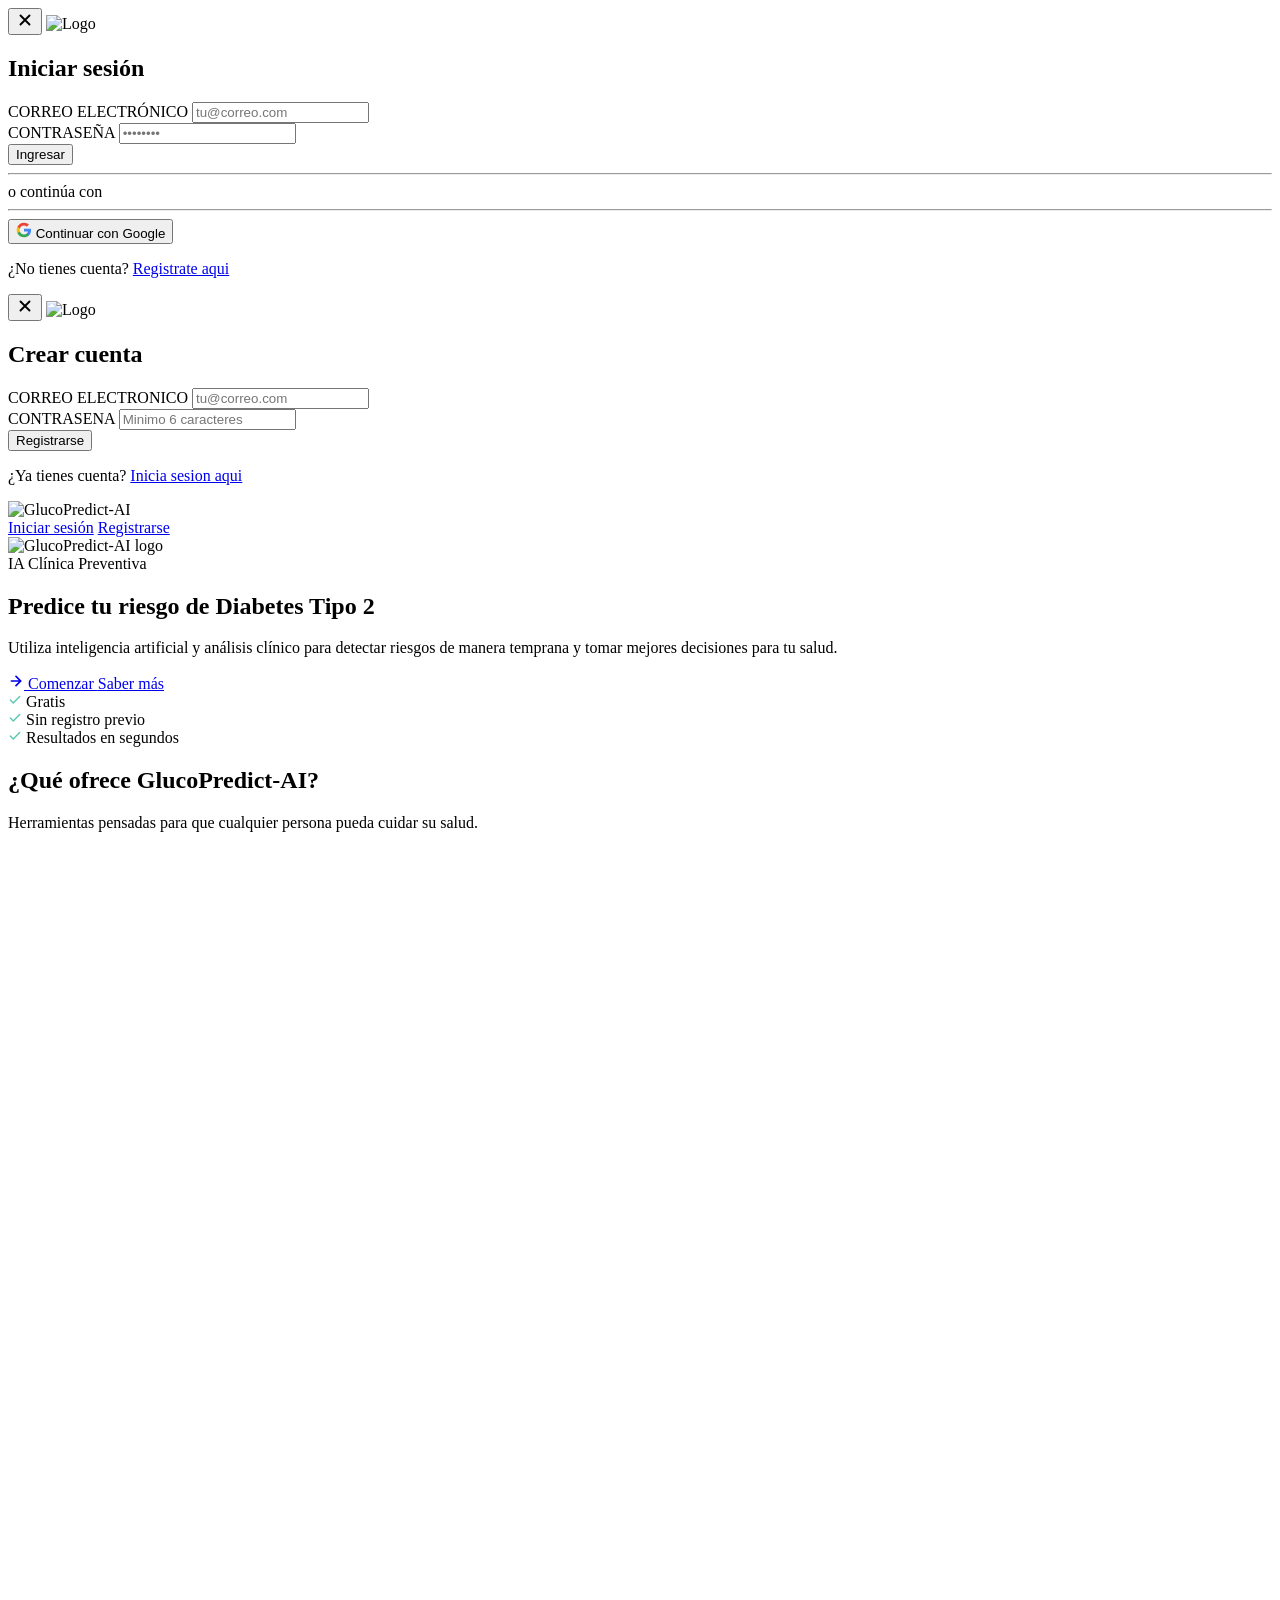
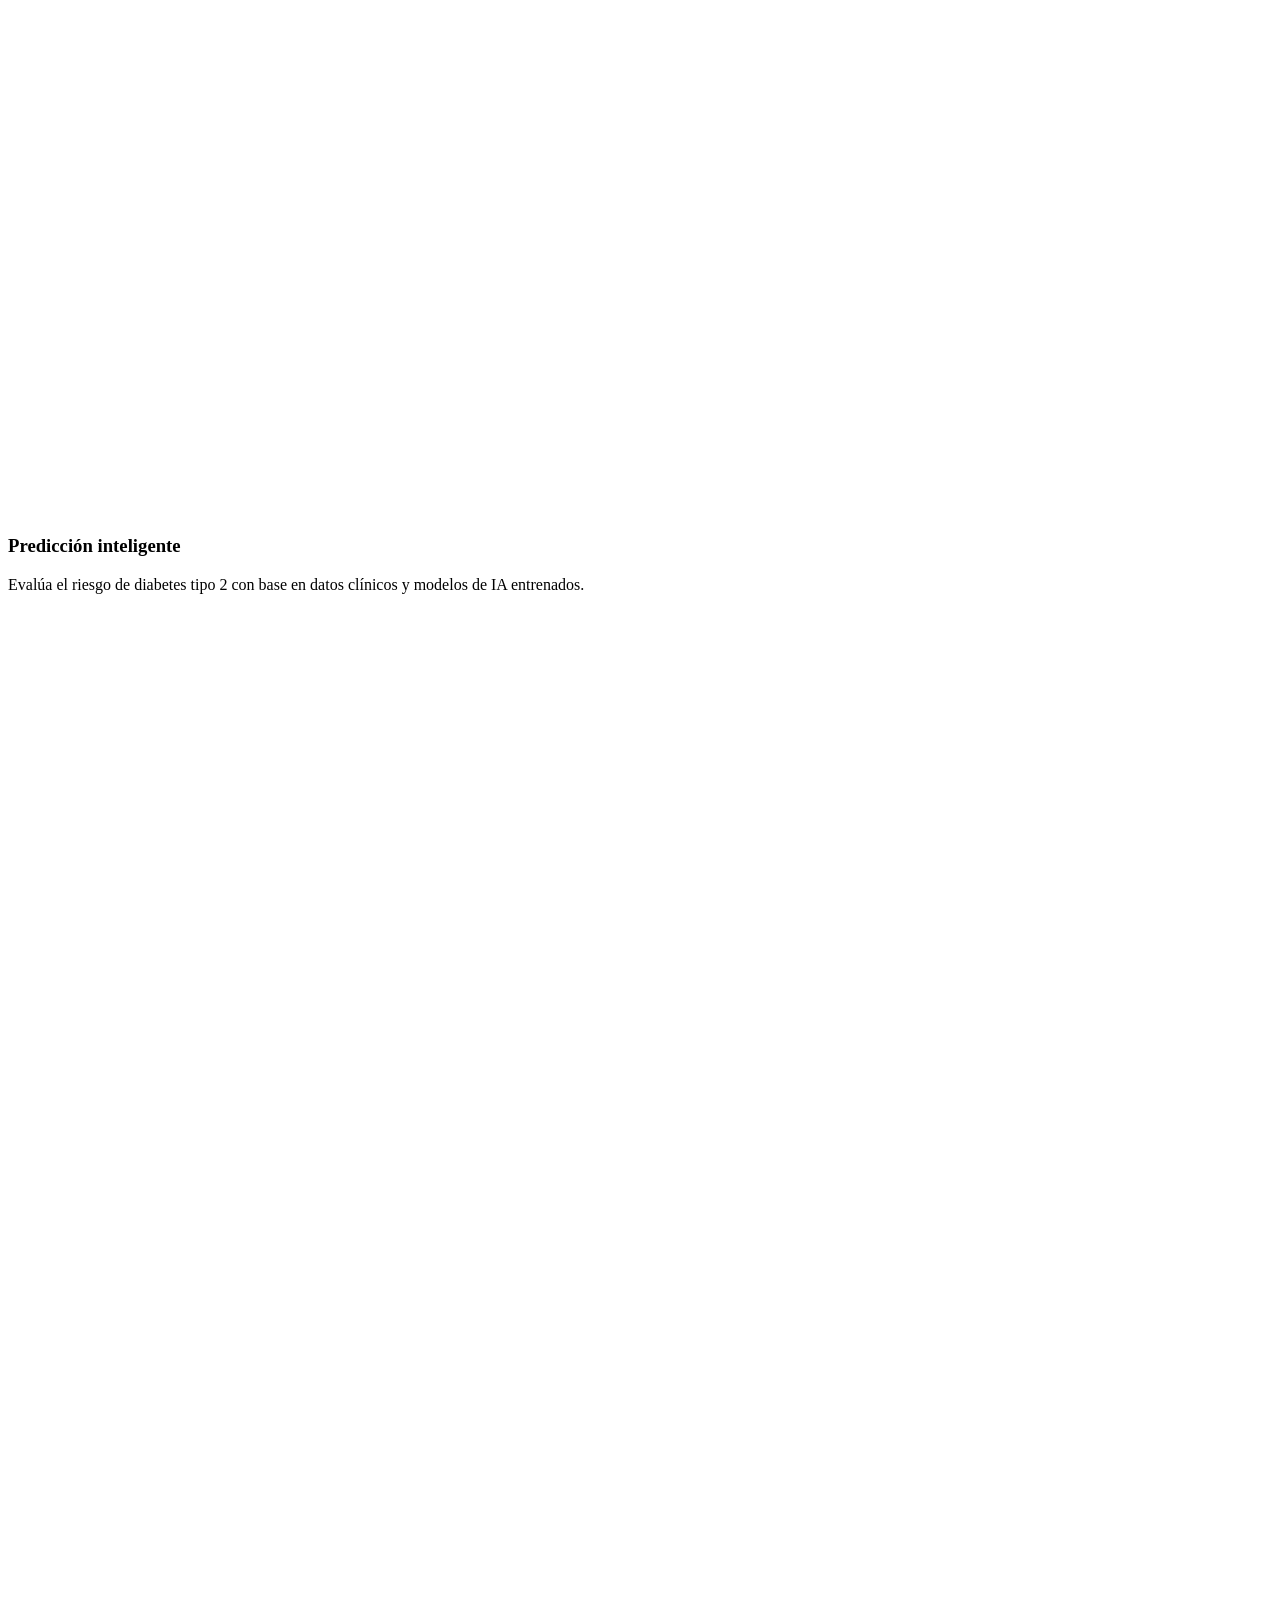
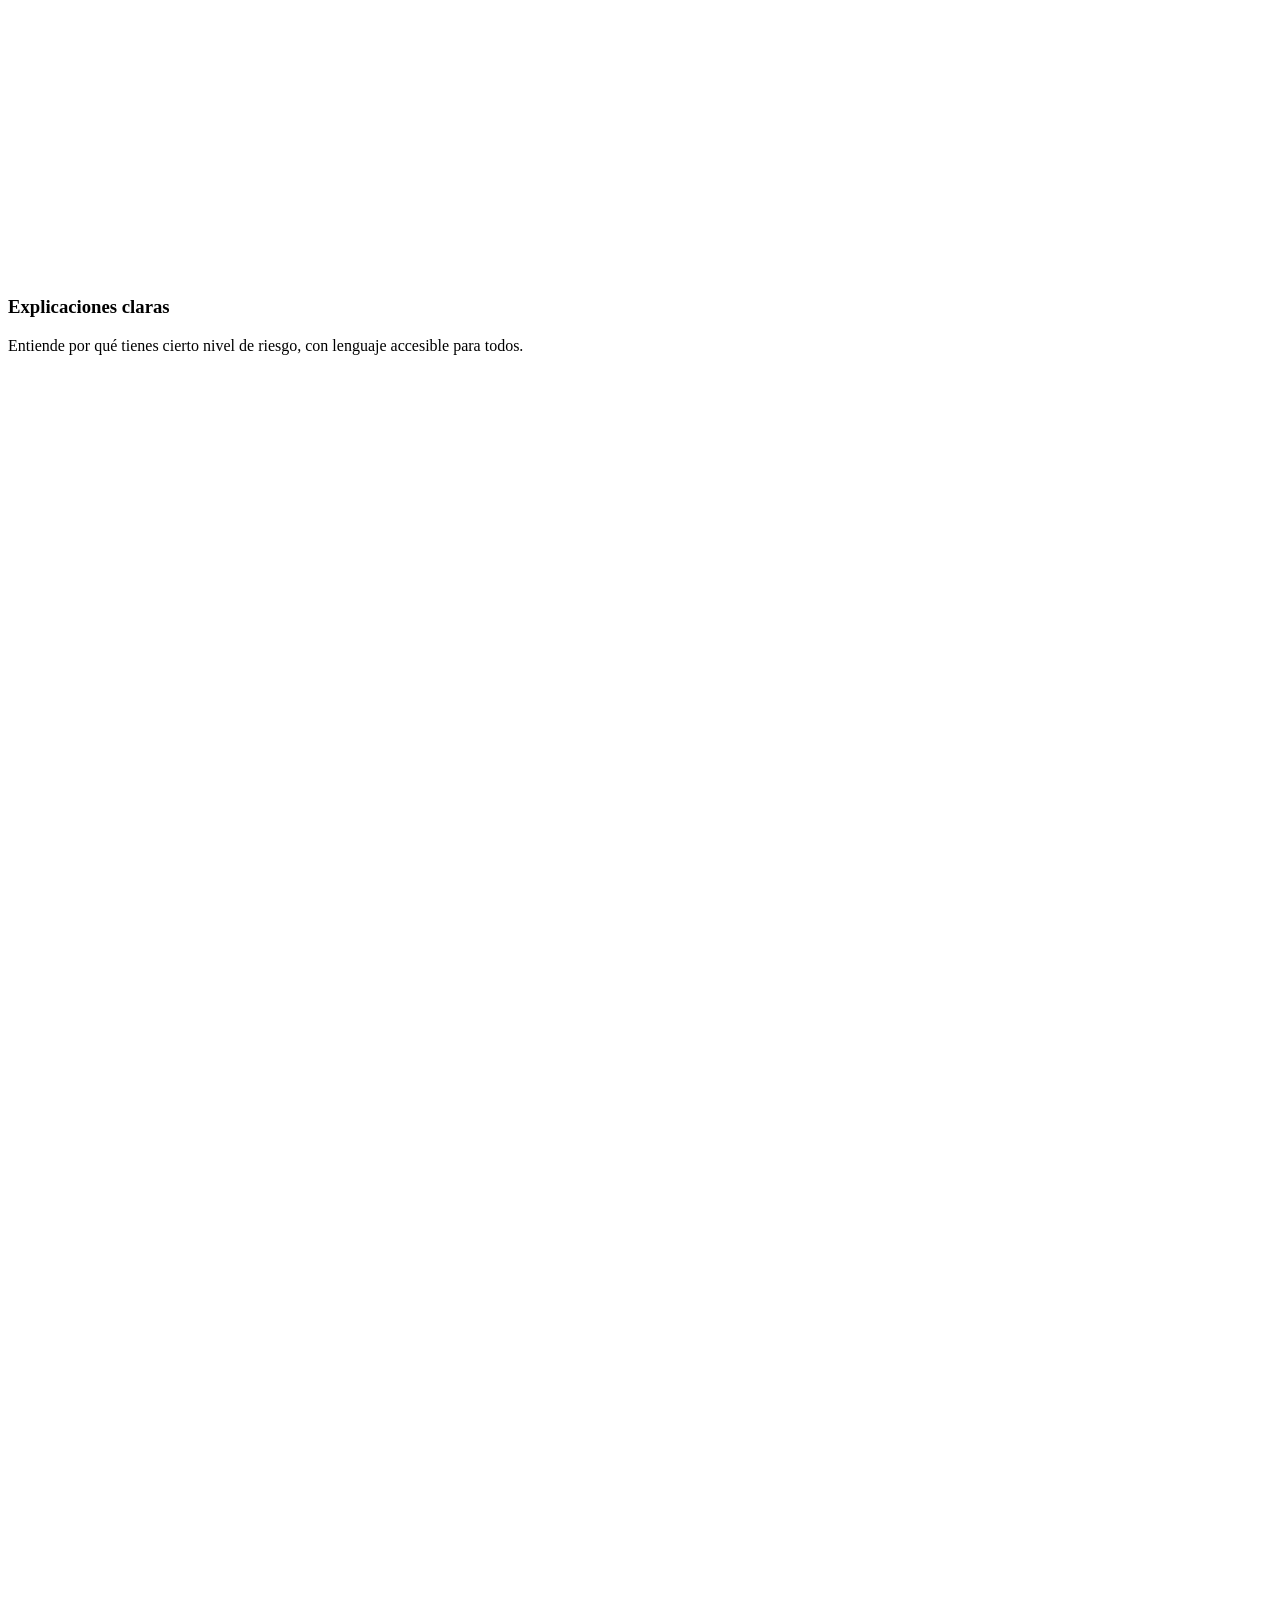
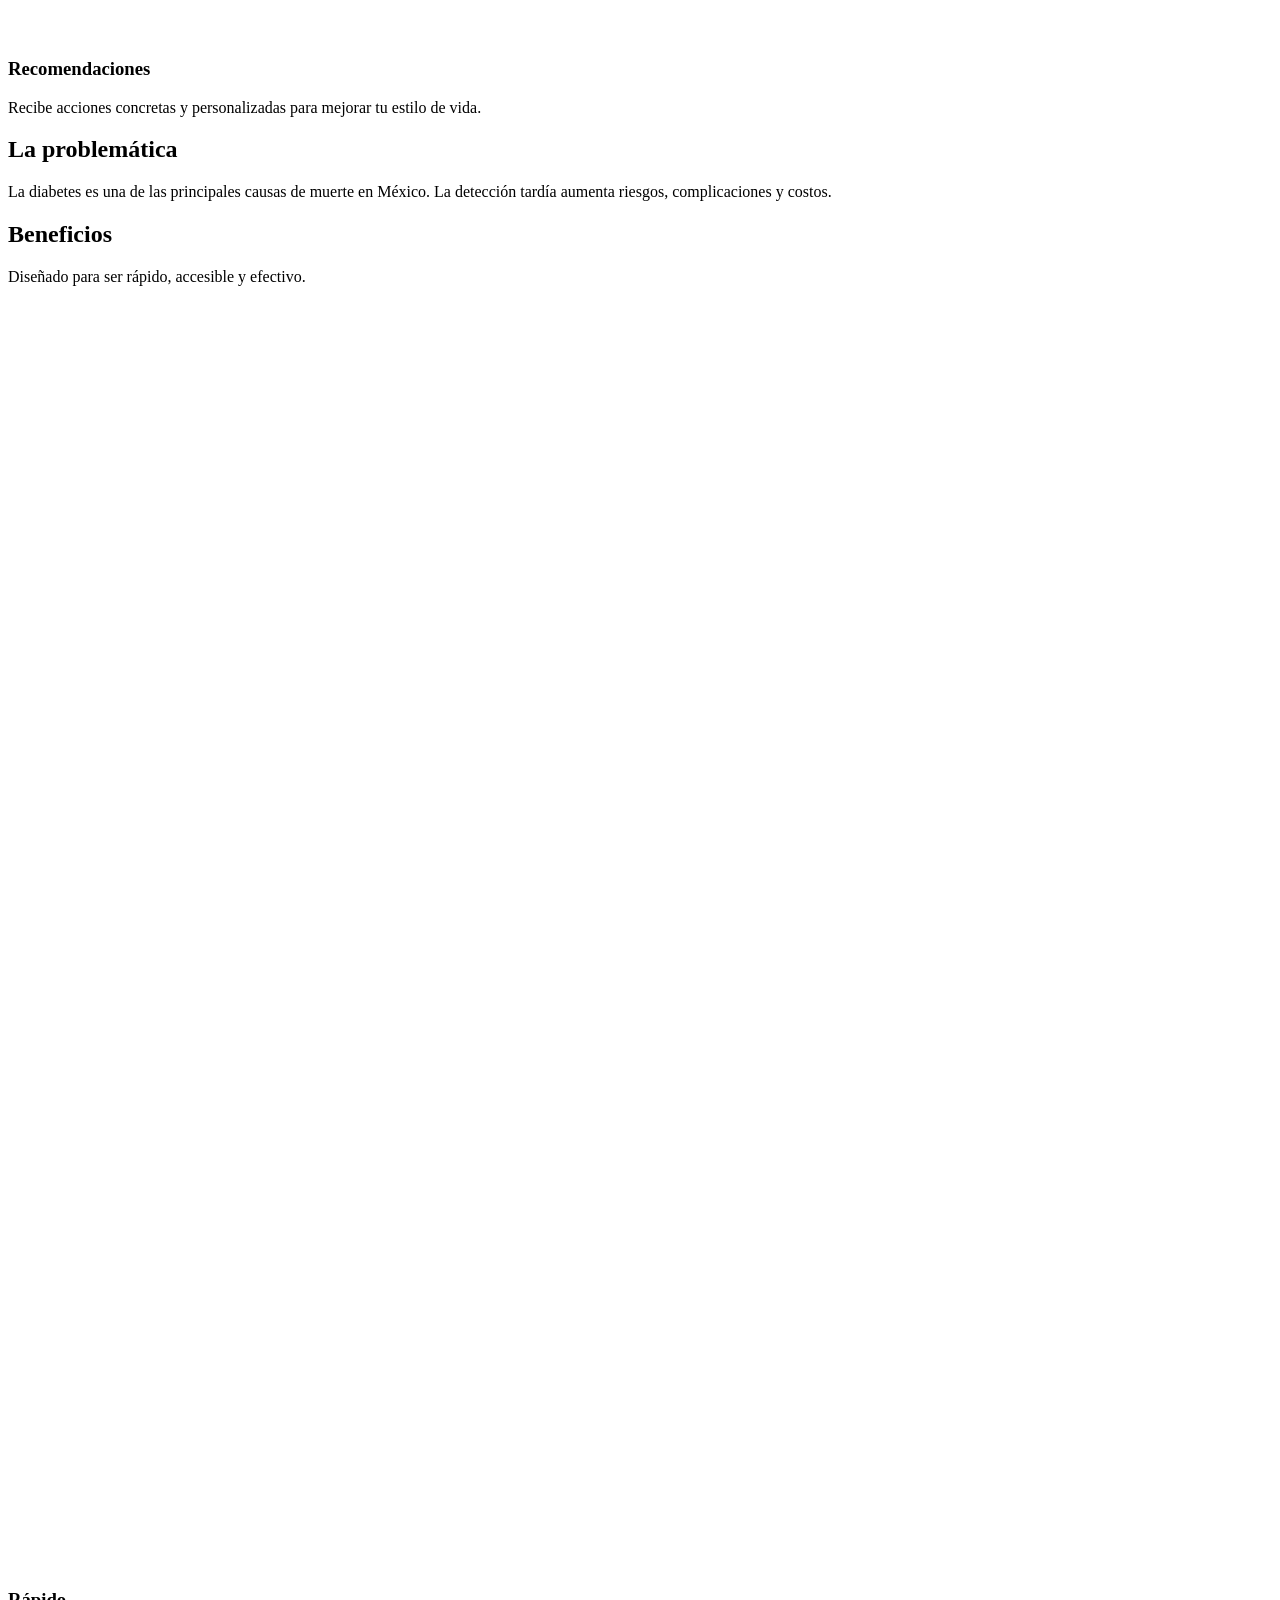
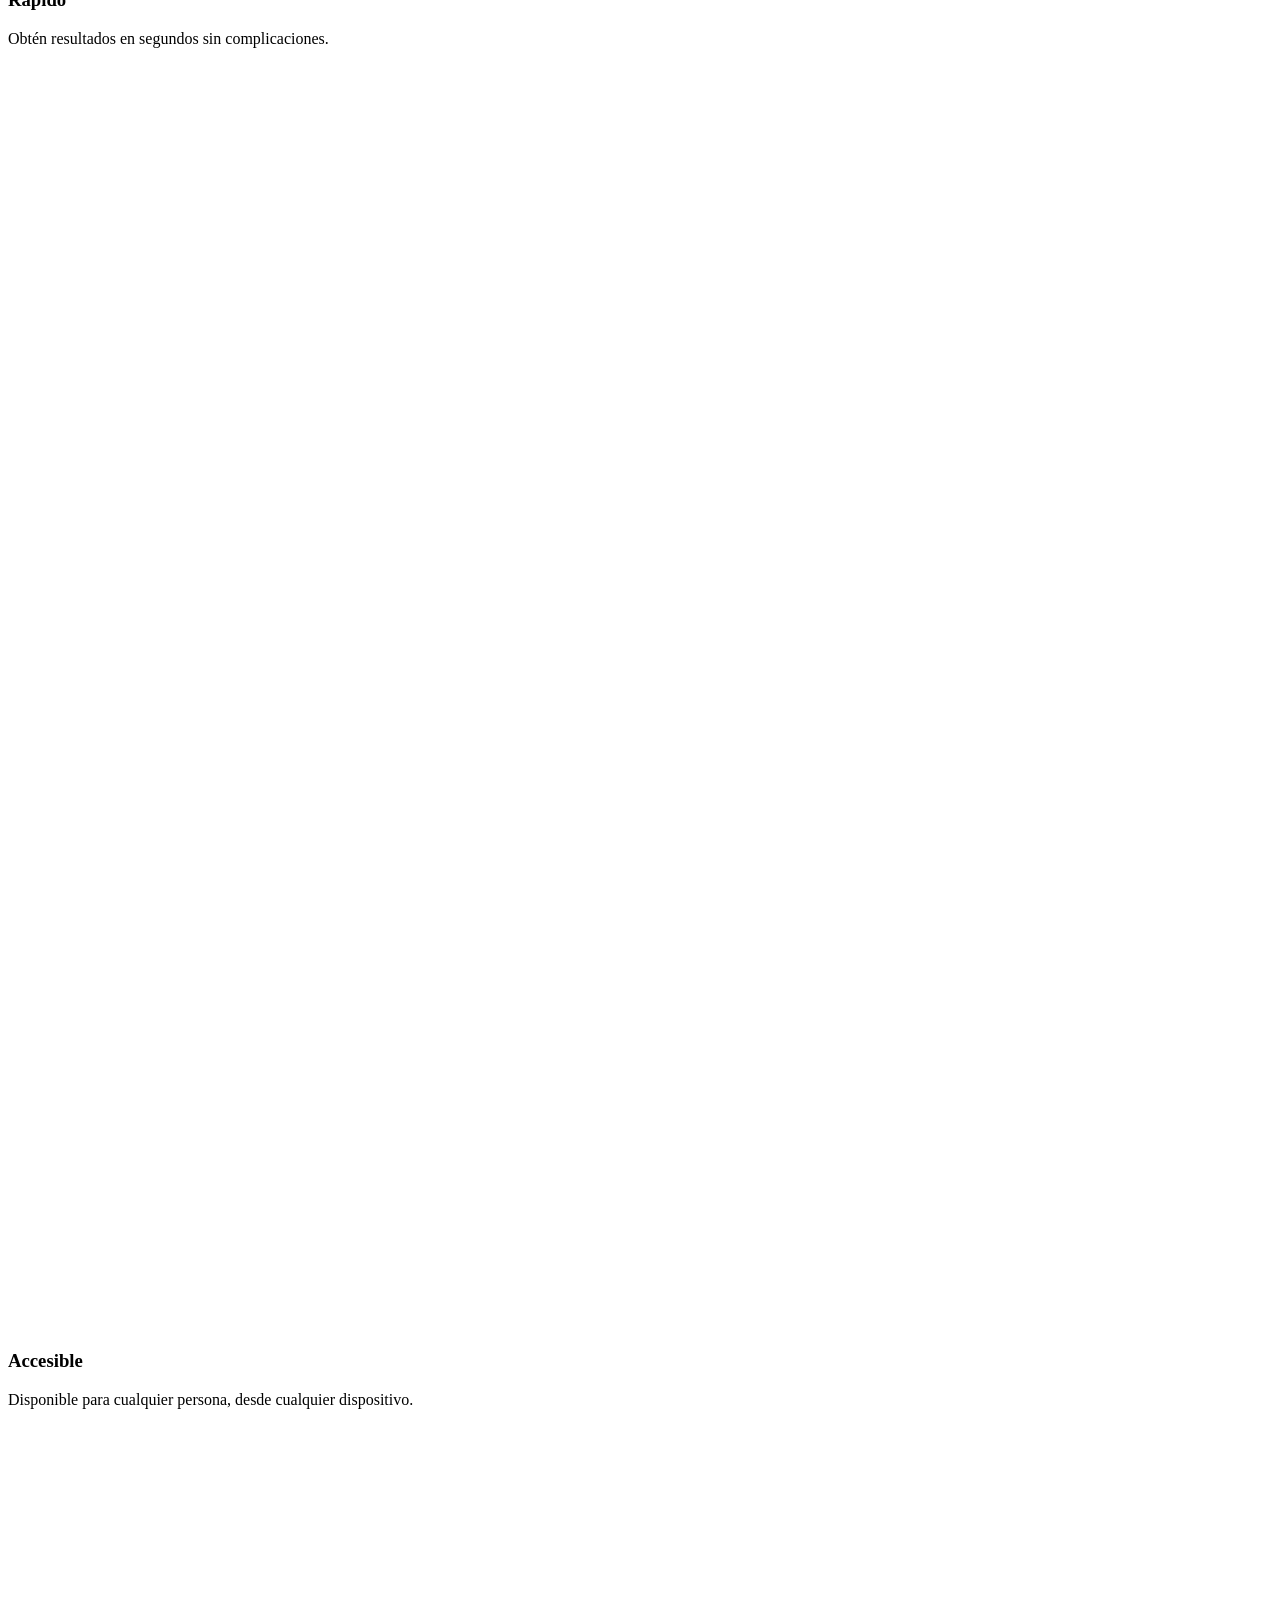
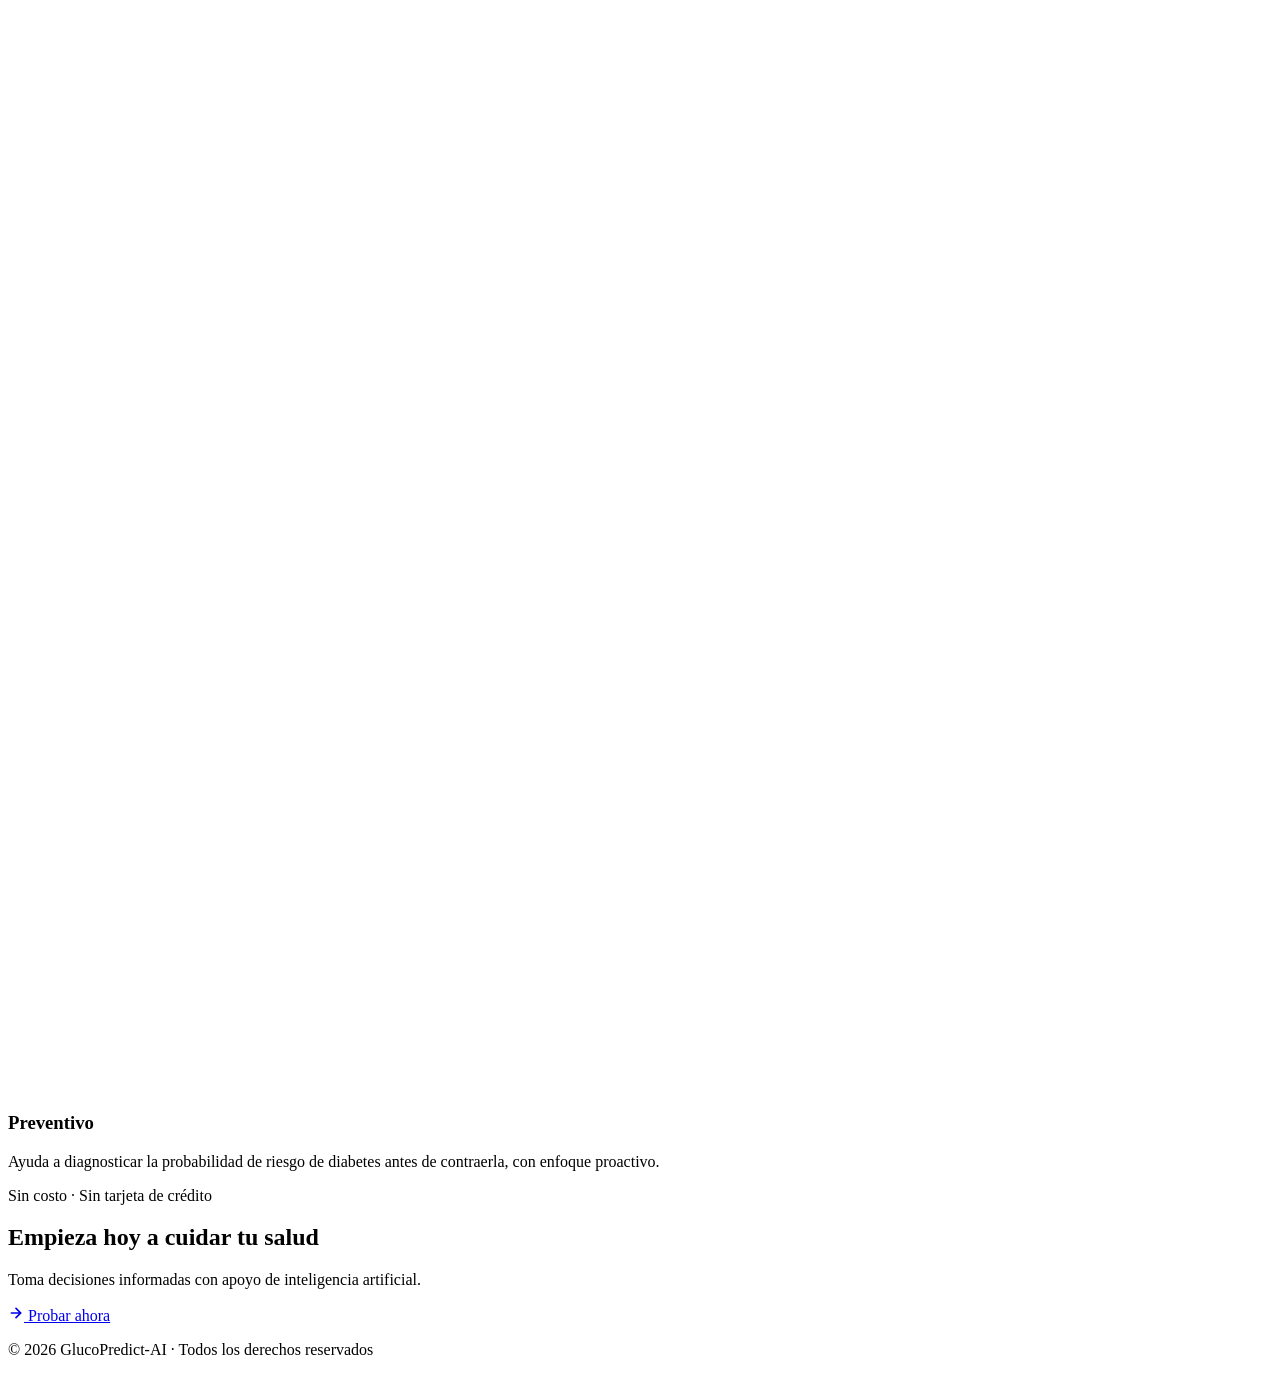
==== index.html @ d968aa7f "Panel de registro agregado" ====
﻿<!DOCTYPE html>
<html lang="es">
<head>
<meta charset="UTF-8">
<meta name="viewport" content="width=device-width, initial-scale=1.0">
<title>GlucoPredict-AI</title>

<link rel="stylesheet" href="/GlucoPredict-AI/FrontEnd/CSS/base.css">
<link rel="stylesheet" href="/GlucoPredict-AI/FrontEnd/CSS/index.css">

</head>

<body class="no-corner-logo">

<!-- MODAL LOGIN -->
<div class="modal-overlay" id="modalOverlay">
  <div class="modal-card" id="modalCard">
    <button class="modal-close" id="modalClose" aria-label="Cerrar">
      <svg width="18" height="18" viewBox="0 0 24 24" fill="none" stroke="currentColor" stroke-width="2.5" stroke-linecap="round"><path d="M18 6L6 18M6 6l12 12"/></svg>
    </button>
    <img src="/GlucoPredict-AI/FrontEnd/img/logosolo.png" class="modal-logo" alt="Logo">
    <h2>Iniciar sesión</h2>
    <form id="loginForm">
      <div class="field">
        <label for="email">CORREO ELECTRÓNICO</label>
        <input type="email" id="email" placeholder="tu@correo.com" required>
      </div>
      <div class="field">
        <label for="password">CONTRASEÑA</label>
        <input type="password" id="password" placeholder="••••••••" required>
      </div>
      <button type="submit" class="btn-submit">Ingresar</button>
    </form>

    <div class="divider">
      <hr><span>o continúa con</span><hr>
    </div>

    <button id="googleLogin">
      <svg width="16" height="16" viewBox="0 0 24 24">
        <path fill="#4285F4" d="M22.56 12.25c0-.78-.07-1.53-.2-2.25H12v4.26h5.92c-.26 1.37-1.04 2.53-2.21 3.31v2.77h3.57c2.08-1.92 3.28-4.74 3.28-8.09z"/>
        <path fill="#34A853" d="M12 23c2.97 0 5.46-.98 7.28-2.66l-3.57-2.77c-.98.66-2.23 1.06-3.71 1.06-2.86 0-5.29-1.93-6.16-4.53H2.18v2.84C3.99 20.53 7.7 23 12 23z"/>
        <path fill="#FBBC05" d="M5.84 14.09c-.22-.66-.35-1.36-.35-2.09s.13-1.43.35-2.09V7.07H2.18C1.43 8.55 1 10.22 1 12s.43 3.45 1.18 4.93l3.66-2.84z"/>
        <path fill="#EA4335" d="M12 5.38c1.62 0 3.06.56 4.21 1.64l3.15-3.15C17.45 2.09 14.97 1 12 1 7.7 1 3.99 3.47 2.18 7.07l3.66 2.84c.87-2.6 3.3-4.53 6.16-4.53z"/>
      </svg>
      Continuar con Google
    </button>

    <p class="registro-link">
      ¿No tienes cuenta?
      <a href="#" class="btn-register-trigger">Registrate aqui</a>
    </p>
  </div>
</div>

<!-- MODAL REGISTRO -->
<div class="modal-overlay" id="registroOverlay">
  <div class="modal-card" id="registroCard">
    <button class="modal-close" id="registroClose" aria-label="Cerrar">
      <svg width="18" height="18" viewBox="0 0 24 24" fill="none" stroke="currentColor" stroke-width="2.5" stroke-linecap="round"><path d="M18 6L6 18M6 6l12 12"/></svg>
    </button>
    <img src="/GlucoPredict-AI/FrontEnd/img/logosolo.png" class="modal-logo" alt="Logo">
    <h2>Crear cuenta</h2>
    <form id="registroForm">
      <div class="field">
        <label for="emailInput">CORREO ELECTRONICO</label>
        <input type="email" id="emailInput" placeholder="tu@correo.com" required>
      </div>
      <div class="field">
        <label for="passwordInput">CONTRASENA</label>
        <input type="password" id="passwordInput" placeholder="Minimo 6 caracteres" required>
      </div>
      <button type="submit" class="btn-submit">Registrarse</button>
    </form>

    <p class="registro-link">
      ¿Ya tienes cuenta?
      <a href="#" id="linkAbrirLoginDesdeRegistro">Inicia sesion aqui</a>
    </p>
  </div>
</div>

<!-- NAVBAR -->
<header class="navbar">
  <div class="logo-mark">
    <img src="/GlucoPredict-AI/FrontEnd/img/logosolo.png" class="logo-nav" alt="GlucoPredict-AI">
  </div>
  <div class="nav-actions">
    <a href="#" class="btn-login-trigger" id="btnAbrirLogin">Iniciar sesión</a>
    <a href="#" class="btn-primary btn-register-trigger" id="btnAbrirRegistro">Registrarse</a>
  </div>
</header>

<!-- HERO -->
<section class="hero hero-centered">
  <div class="hero-text">
    <img src="/GlucoPredict-AI/FrontEnd/img/logo.png" class="logo-hero" alt="GlucoPredict-AI logo">
    <div class="badge"><span class="dot"></span>IA Clínica Preventiva</div>
    <h1>Predice tu riesgo de <span>Diabetes Tipo 2</span></h1>
    <p>
      Utiliza inteligencia artificial y análisis clínico para detectar riesgos
      de manera temprana y tomar mejores decisiones para tu salud.
    </p>
    <div class="hero-buttons">
      <a href="#" class="btn-primary btn-login-trigger">
        <svg width="16" height="16" viewBox="0 0 24 24" fill="none" stroke="currentColor" stroke-width="2.5" stroke-linecap="round"><path d="M5 12h14M12 5l7 7-7 7"/></svg>
        Comenzar
      </a>
      <a href="#info" class="btn-secondary">Saber más</a>
    </div>
    <div class="trust-strip">
      <div class="trust-item">
        <svg width="14" height="14" viewBox="0 0 24 24" fill="none" stroke="#5ac8b0" stroke-width="2.5" stroke-linecap="round"><path d="M20 6L9 17l-5-5"/></svg>
        Gratis
      </div>
      <div class="trust-item">
        <svg width="14" height="14" viewBox="0 0 24 24" fill="none" stroke="#5ac8b0" stroke-width="2.5" stroke-linecap="round"><path d="M20 6L9 17l-5-5"/></svg>
        Sin registro previo
      </div>
      <div class="trust-item">
        <svg width="14" height="14" viewBox="0 0 24 24" fill="none" stroke="#5ac8b0" stroke-width="2.5" stroke-linecap="round"><path d="M20 6L9 17l-5-5"/></svg>
        Resultados en segundos
      </div>
    </div>
  </div>
</section>

<!-- FEATURES -->
<section class="features" id="info">
  <h2>¿Qué ofrece GlucoPredict-AI?</h2>
  <p>Herramientas pensadas para que cualquier persona pueda cuidar su salud.</p>

  <div class="cards">

    <div class="card">
      <div class="card-icon">
        <svg viewBox="0 0 24 24" fill="none" stroke-width="2" stroke-linecap="round" stroke="var(--primary)">
          <path d="M9 19v-6a2 2 0 00-2-2H5a2 2 0 00-2 2v6a2 2 0 002 2h2a2 2 0 002-2zm0 0V9a2 2 0 012-2h2a2 2 0 012 2v10m-6 0a2 2 0 002 2h2a2 2 0 002-2m0 0V5a2 2 0 012-2h2a2 2 0 012 2v14a2 2 0 01-2 2h-2a2 2 0 01-2-2z"/>
        </svg>
      </div>
      <h3>Predicción inteligente</h3>
      <p>Evalúa el riesgo de diabetes tipo 2 con base en datos clínicos y modelos de IA entrenados.</p>
    </div>

    <div class="card">
      <div class="card-icon">
        <svg viewBox="0 0 24 24" fill="none" stroke-width="2" stroke-linecap="round" stroke="var(--primary)">
          <circle cx="12" cy="12" r="10"/>
          <path d="M12 16v-4M12 8h.01"/>
        </svg>
      </div>
      <h3>Explicaciones claras</h3>
      <p>Entiende por qué tienes cierto nivel de riesgo, con lenguaje accesible para todos.</p>
    </div>

    <div class="card">
      <div class="card-icon">
        <svg viewBox="0 0 24 24" fill="none" stroke-width="2" stroke-linecap="round" stroke="var(--primary)">
          <path d="M12 22s8-4 8-10V5l-8-3-8 3v7c0 6 8 10 8 10z"/>
        </svg>
      </div>
      <h3>Recomendaciones</h3>
      <p>Recibe acciones concretas y personalizadas para mejorar tu estilo de vida.</p>
    </div>

  </div>
</section>

<!-- PROBLEM -->
<section class="problem-section">
  <h2>La problemática</h2>
  <p>
    La diabetes es una de las principales causas de muerte en México.
    La detección tardía aumenta riesgos, complicaciones y costos.
  </p>
</section>

<!-- BENEFITS -->
<section class="features">
  <h2>Beneficios</h2>
  <p>Diseñado para ser rápido, accesible y efectivo.</p>

  <div class="cards">

    <div class="card">
      <div class="card-icon">
        <svg viewBox="0 0 24 24" fill="none" stroke-width="2" stroke-linecap="round" stroke="var(--primary)">
          <circle cx="12" cy="12" r="10"/>
          <polyline points="12 6 12 12 16 14"/>
        </svg>
      </div>
      <h3>Rápido</h3>
      <p>Obtén resultados en segundos sin complicaciones.</p>
    </div>

    <div class="card">
      <div class="card-icon">
        <svg viewBox="0 0 24 24" fill="none" stroke-width="2" stroke-linecap="round" stroke="var(--primary)">
          <path d="M17 21v-2a4 4 0 00-4-4H5a4 4 0 00-4 4v2"/>
          <circle cx="9" cy="7" r="4"/>
          <path d="M23 21v-2a4 4 0 00-3-3.87M16 3.13a4 4 0 010 7.75"/>
        </svg>
      </div>
      <h3>Accesible</h3>
      <p>Disponible para cualquier persona, desde cualquier dispositivo.</p>
    </div>

    <div class="card">
      <div class="card-icon">
        <svg viewBox="0 0 24 24" fill="none" stroke-width="2" stroke-linecap="round" stroke="var(--primary)">
          <path d="M22 11.08V12a10 10 0 11-5.93-9.14"/>
          <polyline points="22 4 12 14.01 9 11.01"/>
        </svg>
      </div>
      <h3>Preventivo</h3>
      <p>Ayuda a diagnosticar la probabilidad de riesgo de diabetes antes de contraerla, con enfoque proactivo.</p>
    </div>

  </div>
</section>

<!-- CTA FINAL -->
<section class="cta">
  <div class="cta-badge">Sin costo · Sin tarjeta de crédito</div>
  <h2>Empieza hoy a cuidar tu salud</h2>
  <p>Toma decisiones informadas con apoyo de inteligencia artificial.</p>
  <a href="#" class="btn-primary btn-login-trigger">
    <svg width="16" height="16" viewBox="0 0 24 24" fill="none" stroke="currentColor" stroke-width="2.5" stroke-linecap="round"><path d="M5 12h14M12 5l7 7-7 7"/></svg>
    Probar ahora
  </a>
</section>

<!-- FOOTER -->
<footer>
  <p>© 2026 GlucoPredict-AI · Todos los derechos reservados</p>
</footer>

<script type="module" src="/GlucoPredict-AI/BackEnd/JS/inicio_sesion.js"></script>
<script type="module" src="/GlucoPredict-AI/BackEnd/JS/registro.js"></script>

<script>
  const overlay  = document.getElementById('modalOverlay');
  const modalClose = document.getElementById('modalClose');
  const triggers = document.querySelectorAll('.btn-login-trigger');
  const registroOverlay = document.getElementById('registroOverlay');
  const registroClose = document.getElementById('registroClose');
  const registroTriggers = document.querySelectorAll('.btn-register-trigger');
  const linkAbrirLoginDesdeRegistro = document.getElementById('linkAbrirLoginDesdeRegistro');

  function abrirModal() {
    registroOverlay.classList.remove('active');
    overlay.classList.add('active');
    document.body.style.overflow = 'hidden';
  }

  function cerrarModal() {
    overlay.classList.remove('active');
    if (!registroOverlay.classList.contains('active')) {
      document.body.style.overflow = '';
    }
  }

  function abrirRegistro() {
    overlay.classList.remove('active');
    registroOverlay.classList.add('active');
    document.body.style.overflow = 'hidden';
  }

  function cerrarRegistro() {
    registroOverlay.classList.remove('active');
    document.body.style.overflow = '';
  }

  triggers.forEach(btn => btn.addEventListener('click', (e) => {
    e.preventDefault();
    abrirModal();
  }));

  registroTriggers.forEach(btn => btn.addEventListener('click', (e) => {
    e.preventDefault();
    abrirRegistro();
  }));

  modalClose.addEventListener('click', cerrarModal);
  registroClose.addEventListener('click', cerrarRegistro);
  linkAbrirLoginDesdeRegistro.addEventListener('click', (e) => {
    e.preventDefault();
    abrirModal();
  });

  overlay.addEventListener('click', (e) => {
    if (e.target === overlay) cerrarModal();
  });

  registroOverlay.addEventListener('click', (e) => {
    if (e.target === registroOverlay) cerrarRegistro();
  });

  document.addEventListener('keydown', (e) => {
    if (e.key === 'Escape') cerrarModal();
    if (e.key === 'Escape') cerrarRegistro();
  });
</script>

</body>
</html>
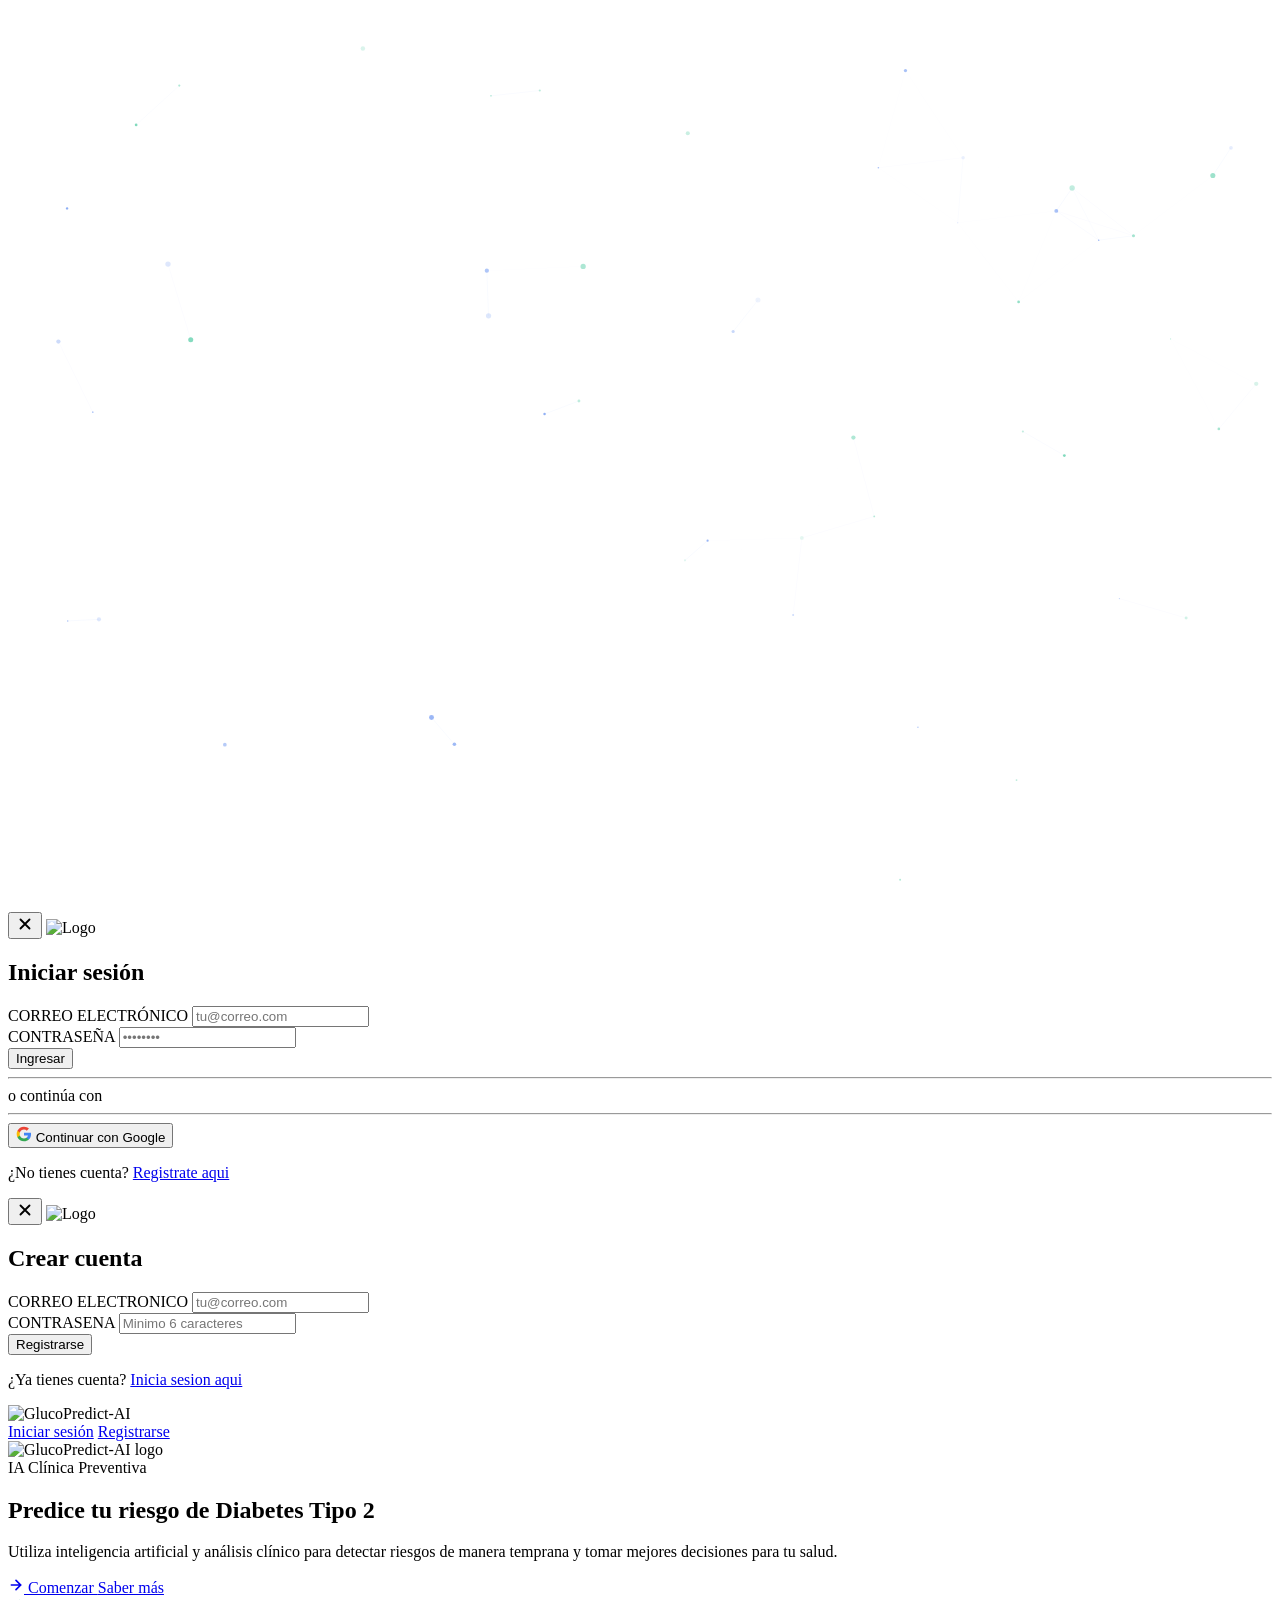
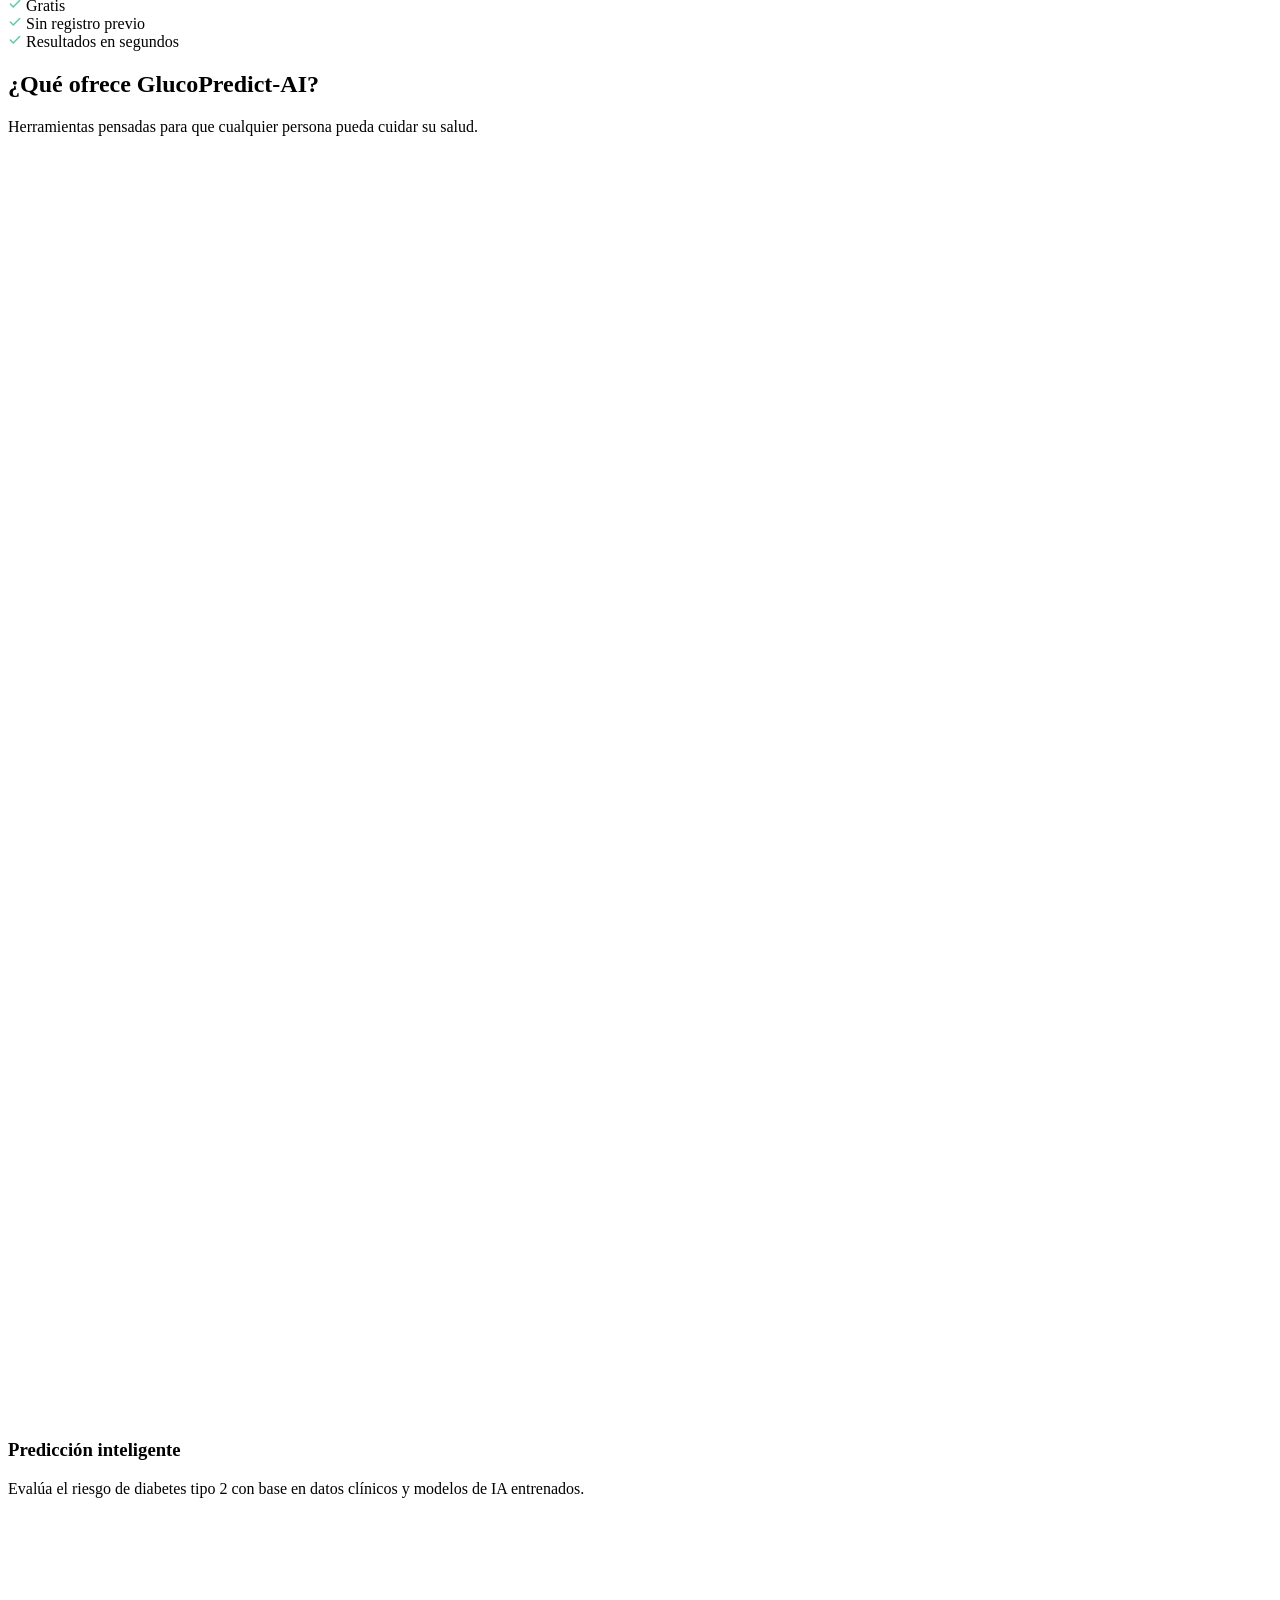
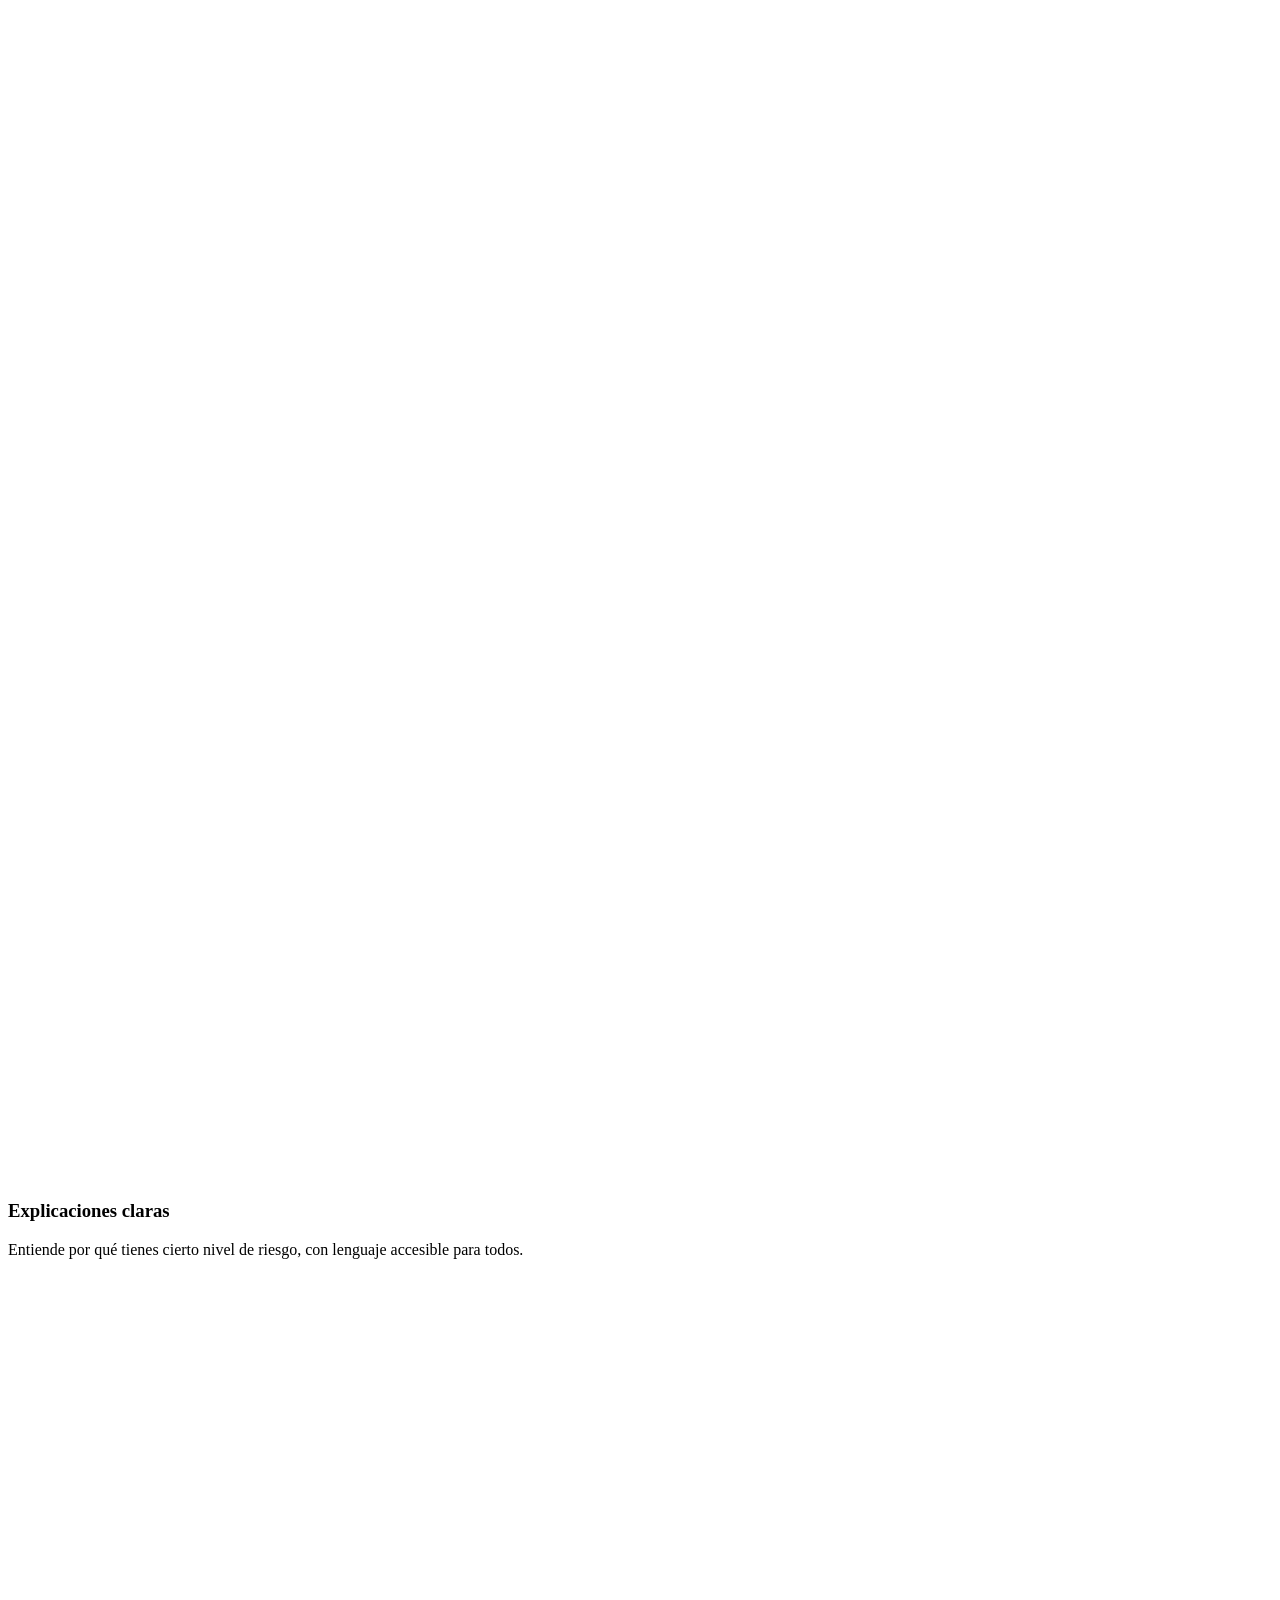
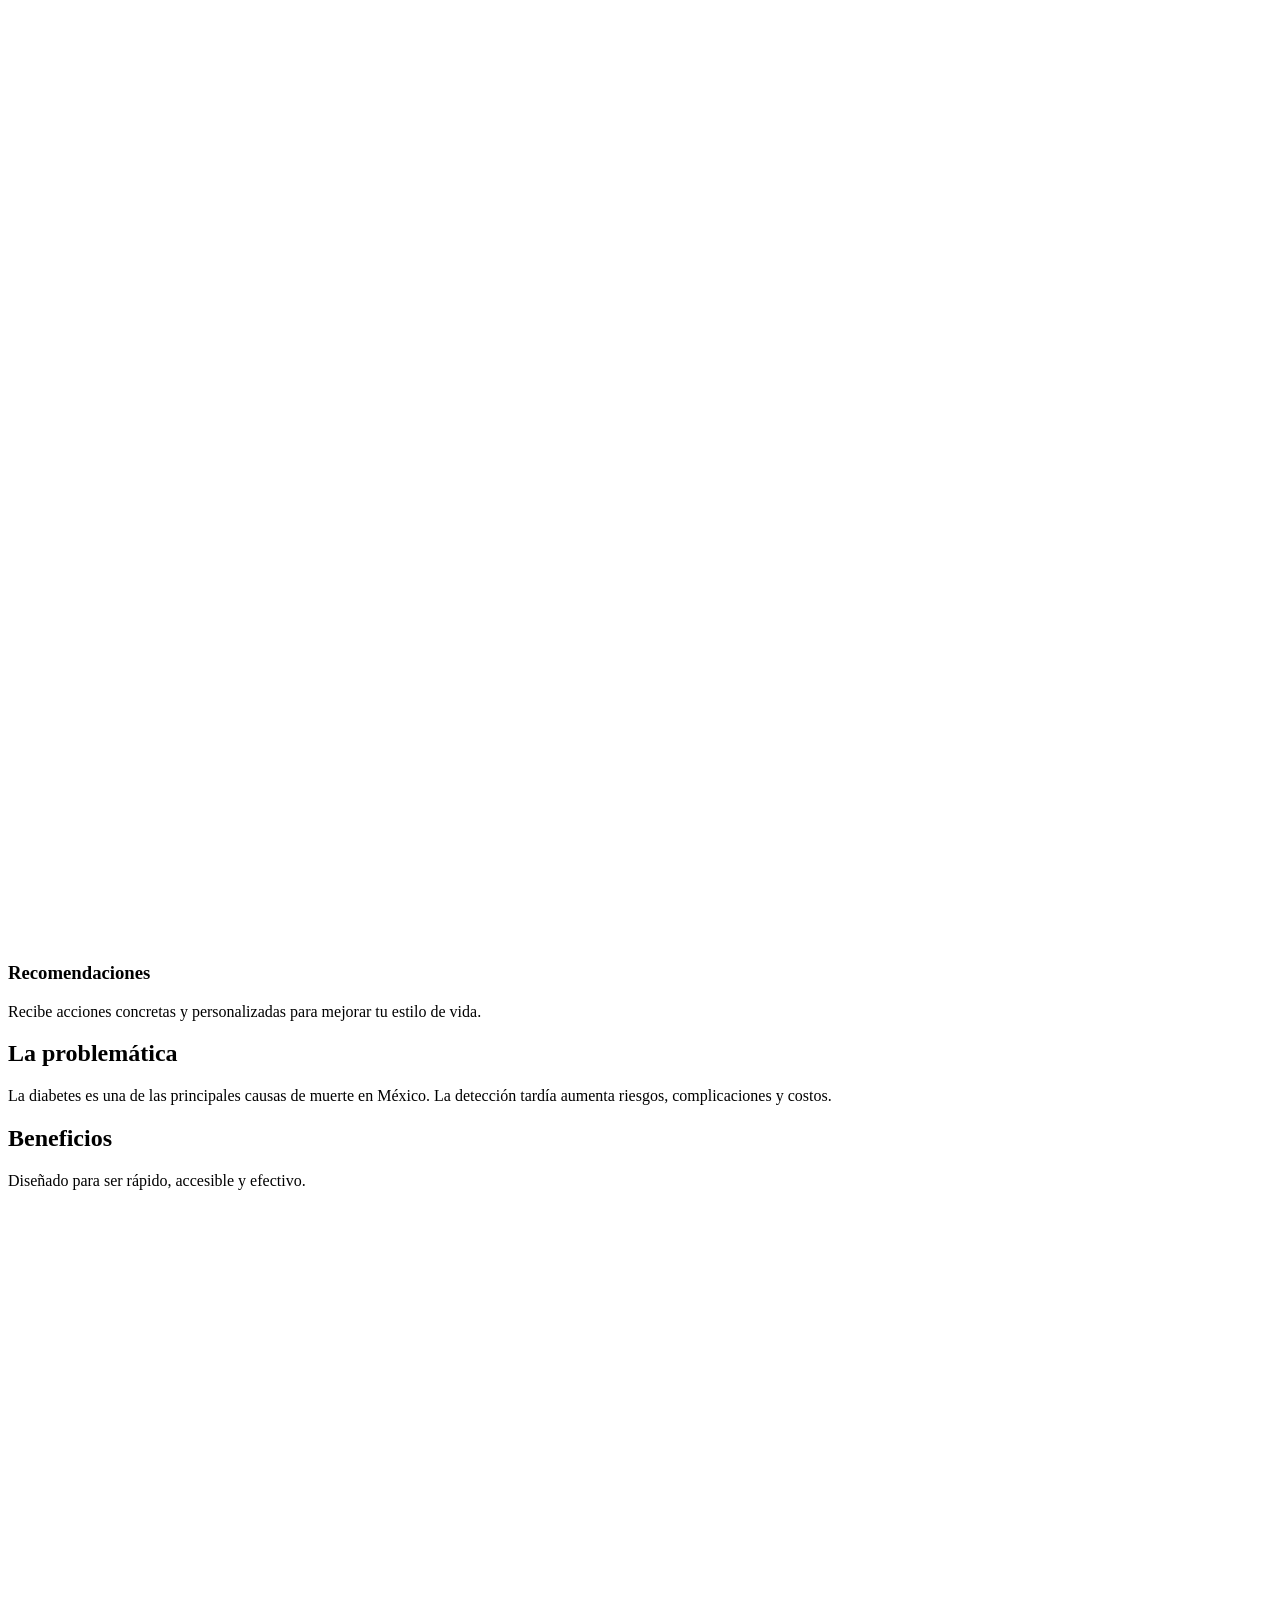
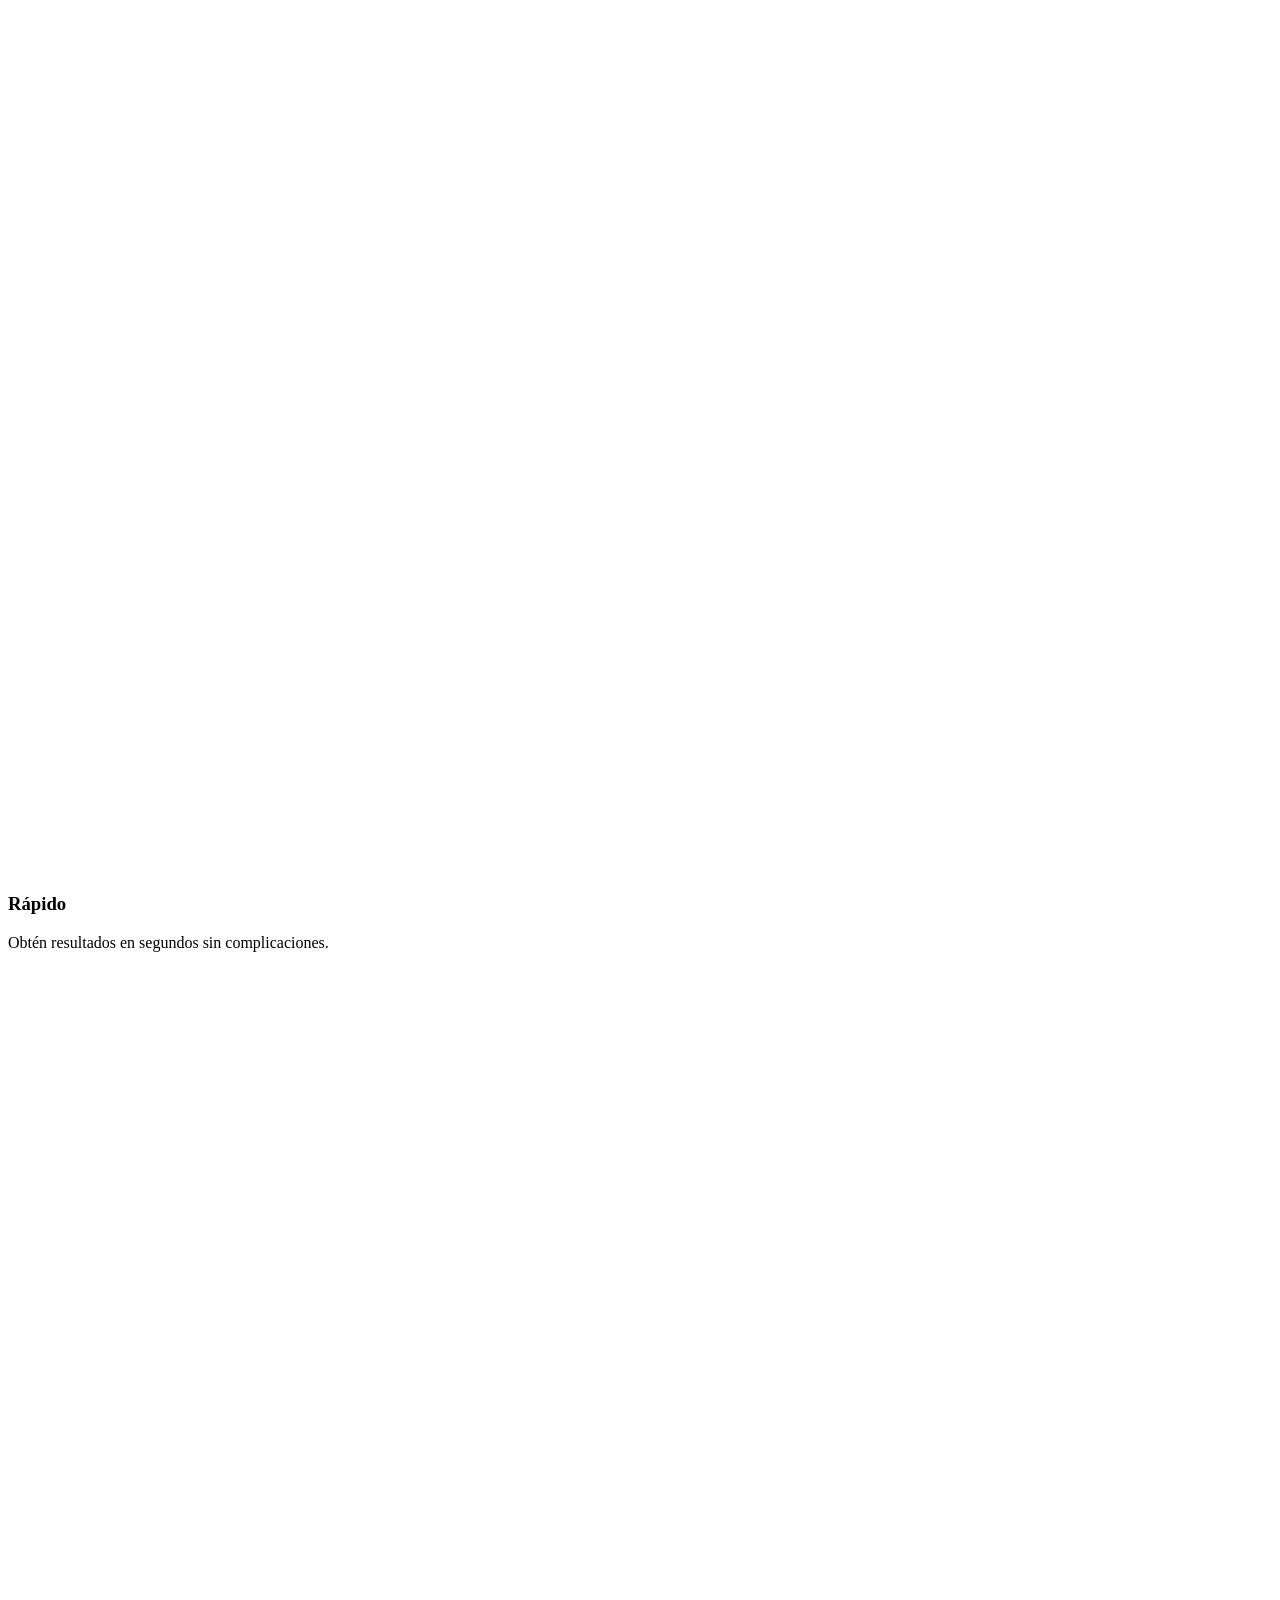
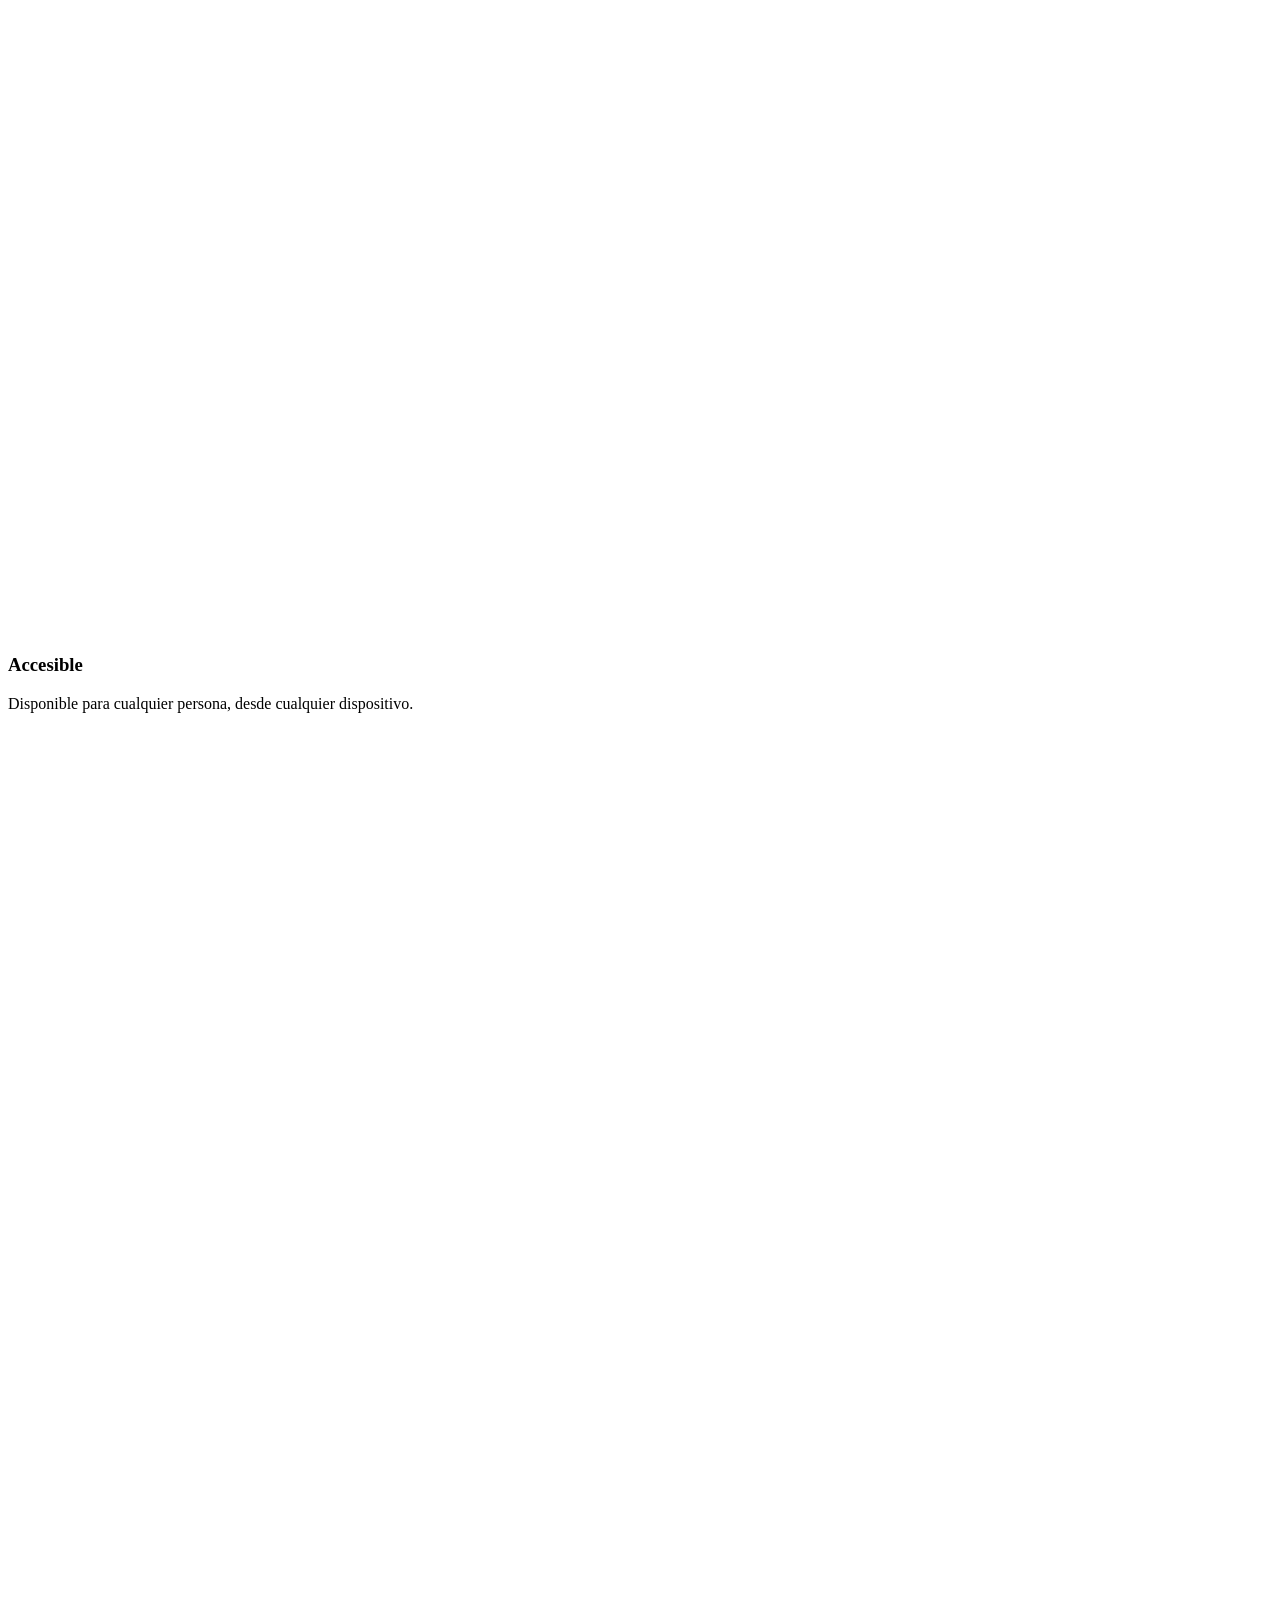
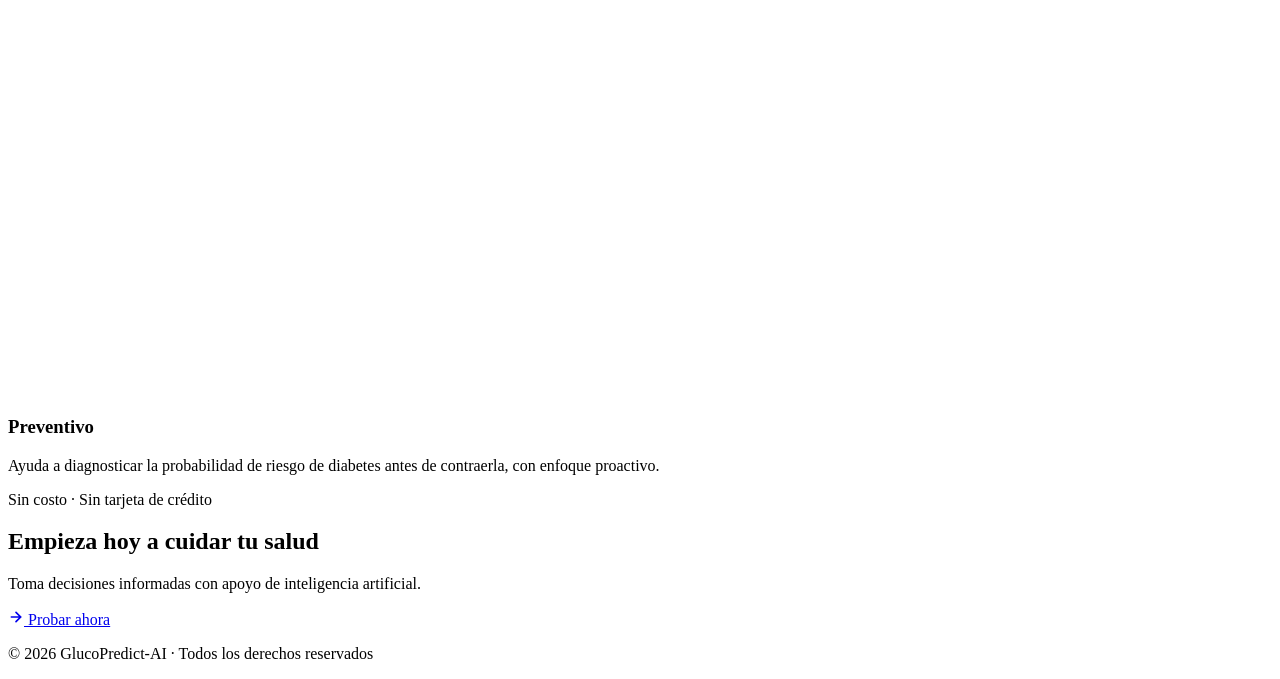
==== commit 6a2266c2: "Animaciones agregadas y mejoradas" ====
--- a/index.html
+++ b/index.html
@@ -1,16 +1,22 @@
-﻿<!DOCTYPE html>
+<!DOCTYPE html>
 <html lang="es">
 <head>
 <meta charset="UTF-8">
 <meta name="viewport" content="width=device-width, initial-scale=1.0">
-<title>GlucoPredict-AI</title>
-
+<title>GlucoPredict-AI — Predicción de Diabetes con IA</title>
+<meta name="description" content="Utiliza inteligencia artificial para detectar tu riesgo de diabetes tipo 2 de forma temprana, gratuita y en segundos.">
+
+<script src="/GlucoPredict-AI/BackEnd/JS/theme.js"></script>
 <link rel="stylesheet" href="/GlucoPredict-AI/FrontEnd/CSS/base.css">
 <link rel="stylesheet" href="/GlucoPredict-AI/FrontEnd/CSS/index.css">
+<link rel="icon" type="image/png" href="/GlucoPredict-AI/FrontEnd/img/logosolo.png">
 
 </head>
 
 <body class="no-corner-logo">
+
+<!-- Canvas de partículas flotantes -->
+<canvas id="particles-bg" aria-hidden="true"></canvas>
 
 <!-- MODAL LOGIN -->
 <div class="modal-overlay" id="modalOverlay">
@@ -127,12 +133,11 @@
 
 <!-- FEATURES -->
 <section class="features" id="info">
-  <h2>¿Qué ofrece GlucoPredict-AI?</h2>
-  <p>Herramientas pensadas para que cualquier persona pueda cuidar su salud.</p>
+  <h2 class="reveal">¿Qué ofrece GlucoPredict-AI?</h2>
+  <p class="reveal stagger-1">Herramientas pensadas para que cualquier persona pueda cuidar su salud.</p>
 
   <div class="cards">
-
-    <div class="card">
+    <div class="card reveal-scale stagger-2">
       <div class="card-icon">
         <svg viewBox="0 0 24 24" fill="none" stroke-width="2" stroke-linecap="round" stroke="var(--primary)">
           <path d="M9 19v-6a2 2 0 00-2-2H5a2 2 0 00-2 2v6a2 2 0 002 2h2a2 2 0 002-2zm0 0V9a2 2 0 012-2h2a2 2 0 012 2v10m-6 0a2 2 0 002 2h2a2 2 0 002-2m0 0V5a2 2 0 012-2h2a2 2 0 012 2v14a2 2 0 01-2 2h-2a2 2 0 01-2-2z"/>
@@ -142,7 +147,7 @@
       <p>Evalúa el riesgo de diabetes tipo 2 con base en datos clínicos y modelos de IA entrenados.</p>
     </div>
 
-    <div class="card">
+    <div class="card reveal-scale stagger-3">
       <div class="card-icon">
         <svg viewBox="0 0 24 24" fill="none" stroke-width="2" stroke-linecap="round" stroke="var(--primary)">
           <circle cx="12" cy="12" r="10"/>
@@ -153,7 +158,7 @@
       <p>Entiende por qué tienes cierto nivel de riesgo, con lenguaje accesible para todos.</p>
     </div>
 
-    <div class="card">
+    <div class="card reveal-scale stagger-4">
       <div class="card-icon">
         <svg viewBox="0 0 24 24" fill="none" stroke-width="2" stroke-linecap="round" stroke="var(--primary)">
           <path d="M12 22s8-4 8-10V5l-8-3-8 3v7c0 6 8 10 8 10z"/>
@@ -167,7 +172,7 @@
 </section>
 
 <!-- PROBLEM -->
-<section class="problem-section">
+<section class="problem-section reveal">
   <h2>La problemática</h2>
   <p>
     La diabetes es una de las principales causas de muerte en México.
@@ -177,12 +182,12 @@
 
 <!-- BENEFITS -->
 <section class="features">
-  <h2>Beneficios</h2>
-  <p>Diseñado para ser rápido, accesible y efectivo.</p>
+  <h2 class="reveal">Beneficios</h2>
+  <p class="reveal stagger-1">Diseñado para ser rápido, accesible y efectivo.</p>
 
   <div class="cards">
 
-    <div class="card">
+    <div class="card reveal-scale stagger-2">
       <div class="card-icon">
         <svg viewBox="0 0 24 24" fill="none" stroke-width="2" stroke-linecap="round" stroke="var(--primary)">
           <circle cx="12" cy="12" r="10"/>
@@ -193,7 +198,7 @@
       <p>Obtén resultados en segundos sin complicaciones.</p>
     </div>
 
-    <div class="card">
+    <div class="card reveal-scale stagger-3">
       <div class="card-icon">
         <svg viewBox="0 0 24 24" fill="none" stroke-width="2" stroke-linecap="round" stroke="var(--primary)">
           <path d="M17 21v-2a4 4 0 00-4-4H5a4 4 0 00-4 4v2"/>
@@ -205,7 +210,7 @@
       <p>Disponible para cualquier persona, desde cualquier dispositivo.</p>
     </div>
 
-    <div class="card">
+    <div class="card reveal-scale stagger-4">
       <div class="card-icon">
         <svg viewBox="0 0 24 24" fill="none" stroke-width="2" stroke-linecap="round" stroke="var(--primary)">
           <path d="M22 11.08V12a10 10 0 11-5.93-9.14"/>
@@ -239,6 +244,9 @@
 <script type="module" src="/GlucoPredict-AI/BackEnd/JS/registro.js"></script>
 
 <script>
+  /* ========================
+     MODAL LOGIC
+  ======================== */
   const overlay  = document.getElementById('modalOverlay');
   const modalClose = document.getElementById('modalClose');
   const triggers = document.querySelectorAll('.btn-login-trigger');
@@ -297,9 +305,110 @@
   });
 
   document.addEventListener('keydown', (e) => {
-    if (e.key === 'Escape') cerrarModal();
-    if (e.key === 'Escape') cerrarRegistro();
+    if (e.key === 'Escape') { cerrarModal(); cerrarRegistro(); }
   });
+
+  /* ========================
+     NAVBAR SCROLL
+  ======================== */
+  const navbar = document.querySelector('.navbar');
+  window.addEventListener('scroll', () => {
+    navbar.classList.toggle('scrolled', window.scrollY > 40);
+  }, { passive: true });
+
+  /* ========================
+     SCROLL REVEAL
+  ======================== */
+  const revealEls = document.querySelectorAll('.reveal, .reveal-scale');
+  const observer = new IntersectionObserver((entries) => {
+    entries.forEach(entry => {
+      if (entry.isIntersecting) {
+        entry.target.classList.add('is-visible');
+        observer.unobserve(entry.target);
+      }
+    });
+  }, { threshold: 0.12 });
+
+  revealEls.forEach(el => observer.observe(el));
+
+  /* ========================
+     CANVAS PARTÍCULAS
+  ======================== */
+  (function() {
+    const canvas = document.getElementById('particles-bg');
+    if (!canvas) return;
+    const ctx = canvas.getContext('2d');
+    let W, H, particles = [];
+    const COUNT = 52;
+    const PRIMARY = [37, 99, 235];
+    const ACCENT  = [16, 185, 129];
+
+    function resize() {
+      W = canvas.width  = window.innerWidth;
+      H = canvas.height = window.innerHeight;
+    }
+
+    function randomParticle() {
+      const color = Math.random() > 0.5 ? PRIMARY : ACCENT;
+      return {
+        x: Math.random() * W,
+        y: Math.random() * H,
+        r: Math.random() * 2.2 + 0.5,
+        dx: (Math.random() - 0.5) * 0.35,
+        dy: (Math.random() - 0.5) * 0.35,
+        alpha: Math.random() * 0.45 + 0.08,
+        color
+      };
+    }
+
+    function init() {
+      resize();
+      particles = Array.from({ length: COUNT }, randomParticle);
+    }
+
+    function draw() {
+      ctx.clearRect(0, 0, W, H);
+
+      // Líneas de conexión
+      for (let i = 0; i < particles.length; i++) {
+        for (let j = i + 1; j < particles.length; j++) {
+          const dx = particles[i].x - particles[j].x;
+          const dy = particles[i].y - particles[j].y;
+          const dist = Math.sqrt(dx * dx + dy * dy);
+          if (dist < 130) {
+            ctx.beginPath();
+            ctx.strokeStyle = `rgba(37,99,235,${0.07 * (1 - dist / 130)})`;
+            ctx.lineWidth = 0.6;
+            ctx.moveTo(particles[i].x, particles[i].y);
+            ctx.lineTo(particles[j].x, particles[j].y);
+            ctx.stroke();
+          }
+        }
+      }
+
+      // Puntos
+      particles.forEach(p => {
+        ctx.beginPath();
+        ctx.arc(p.x, p.y, p.r, 0, Math.PI * 2);
+        ctx.fillStyle = `rgba(${p.color.join(',')},${p.alpha})`;
+        ctx.fill();
+
+        p.x += p.dx;
+        p.y += p.dy;
+
+        if (p.x < -10) p.x = W + 10;
+        if (p.x > W + 10) p.x = -10;
+        if (p.y < -10) p.y = H + 10;
+        if (p.y > H + 10) p.y = -10;
+      });
+
+      requestAnimationFrame(draw);
+    }
+
+    window.addEventListener('resize', resize, { passive: true });
+    init();
+    draw();
+  })();
 </script>
 
 </body>
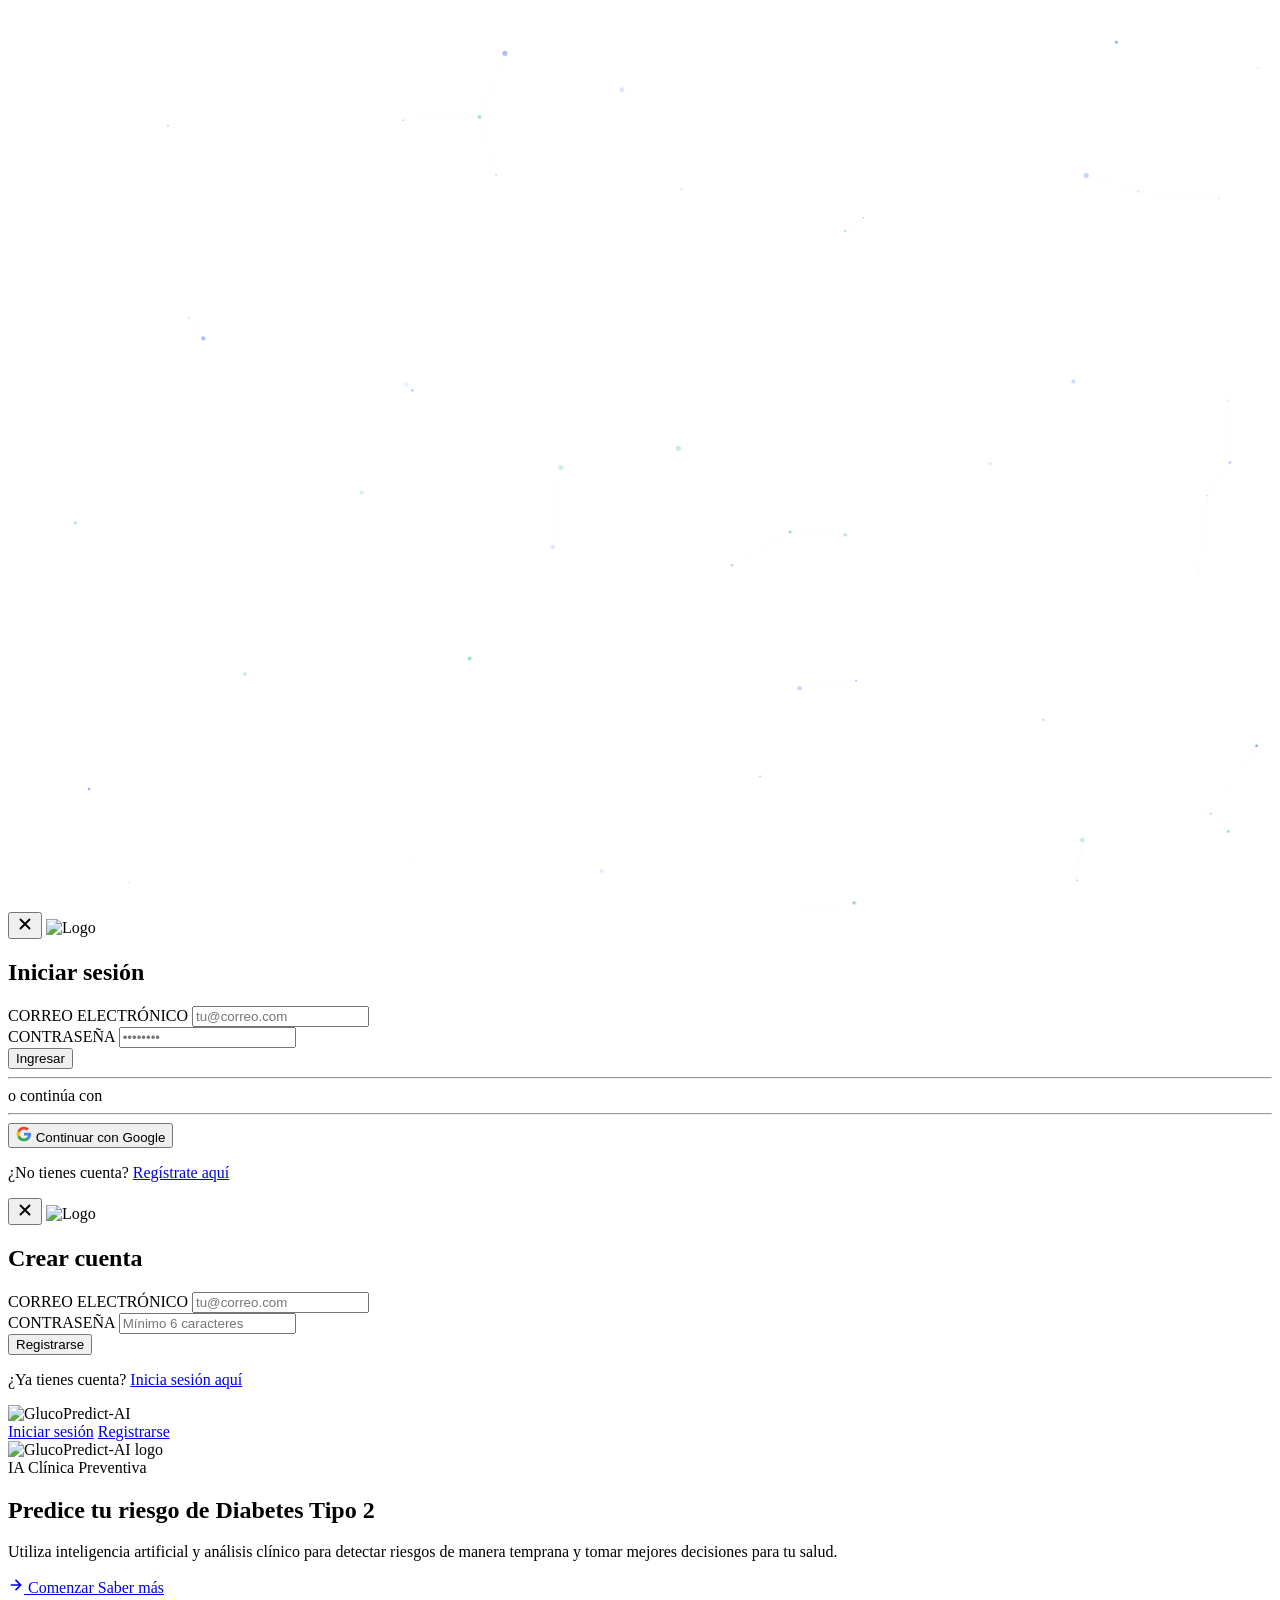
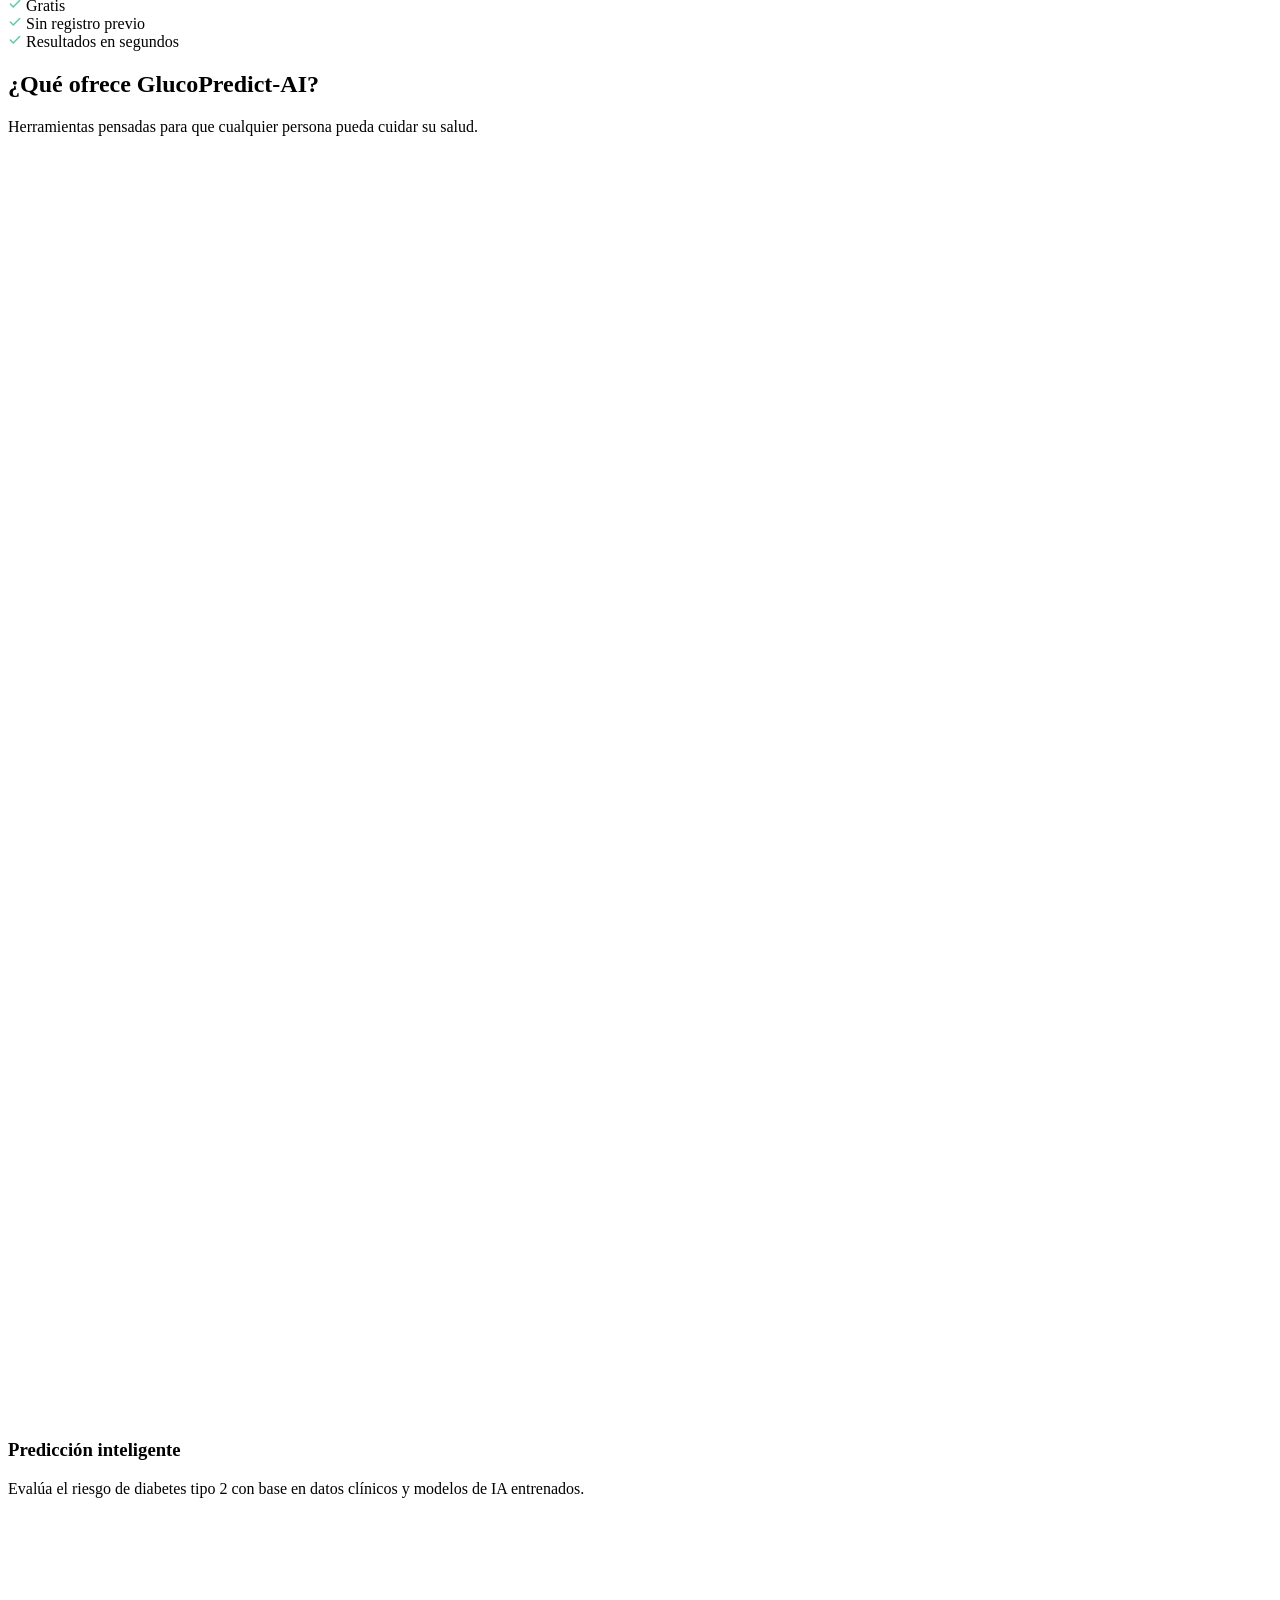
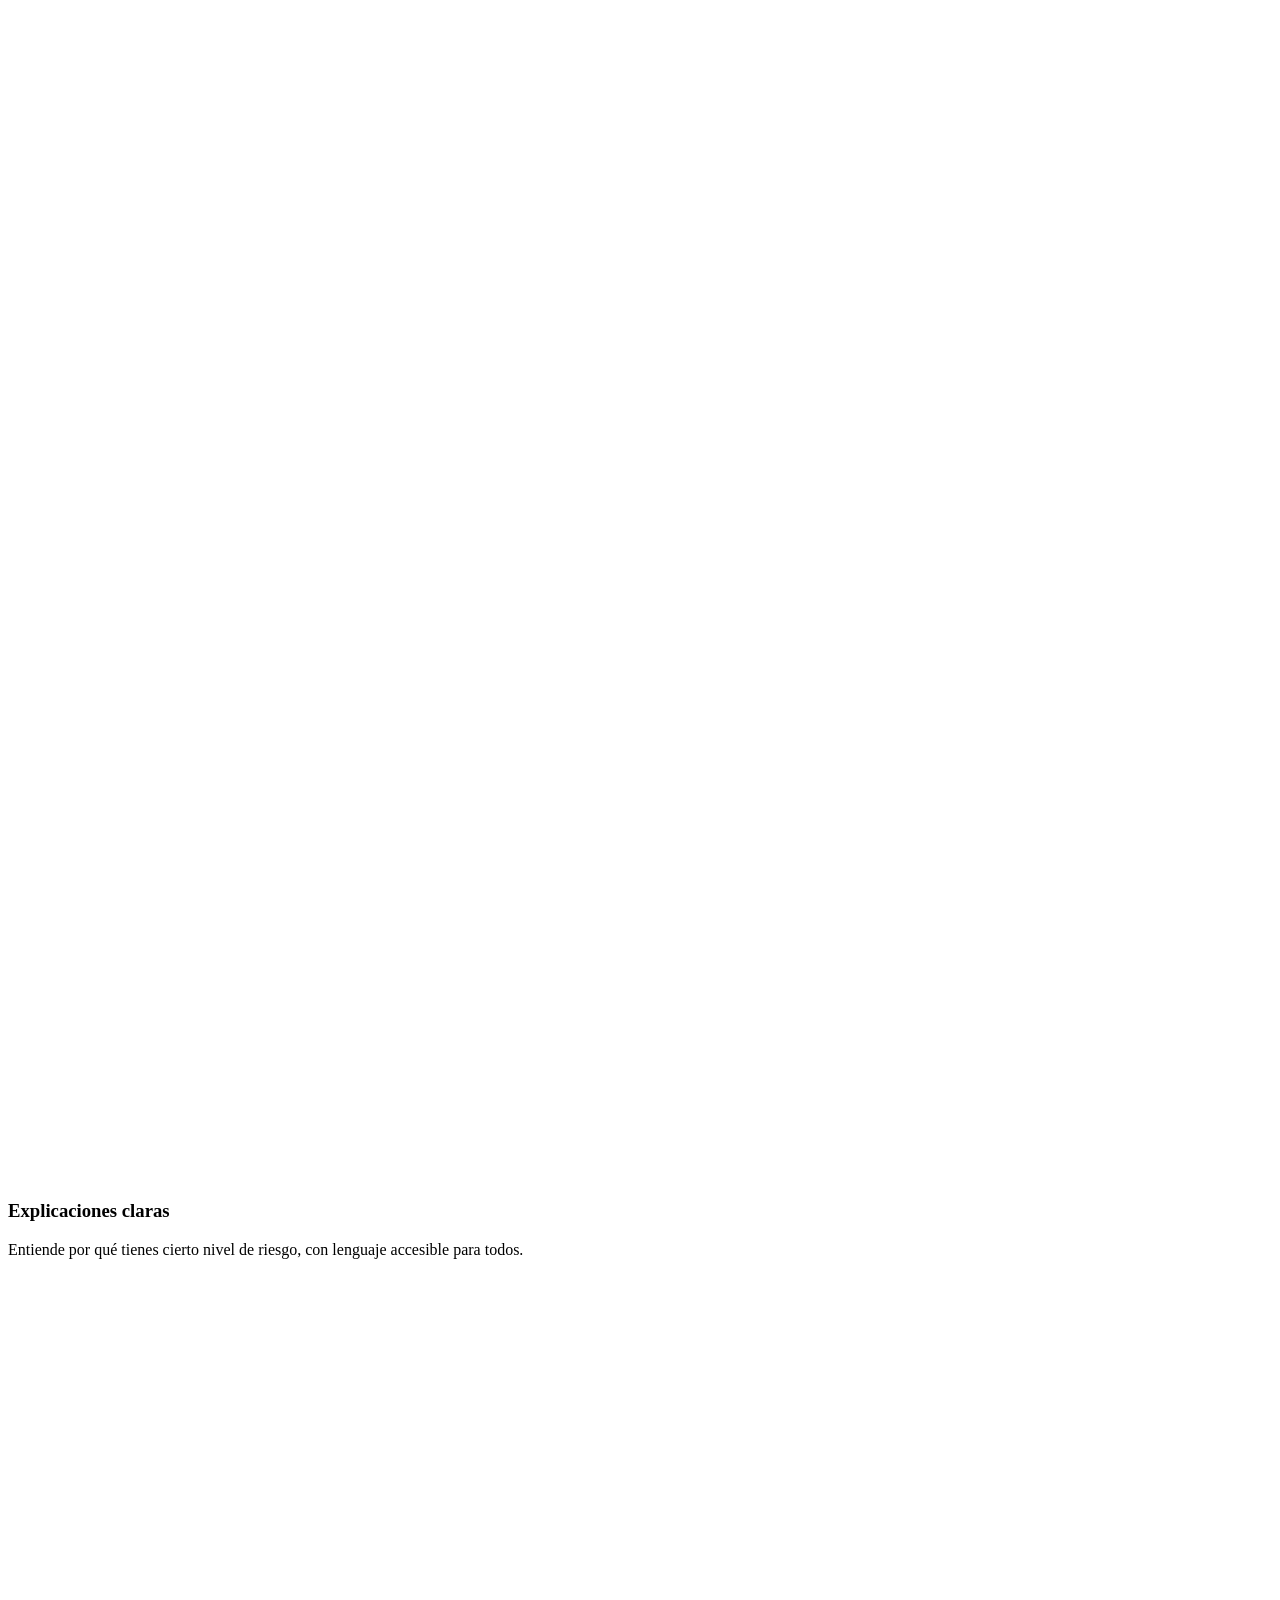
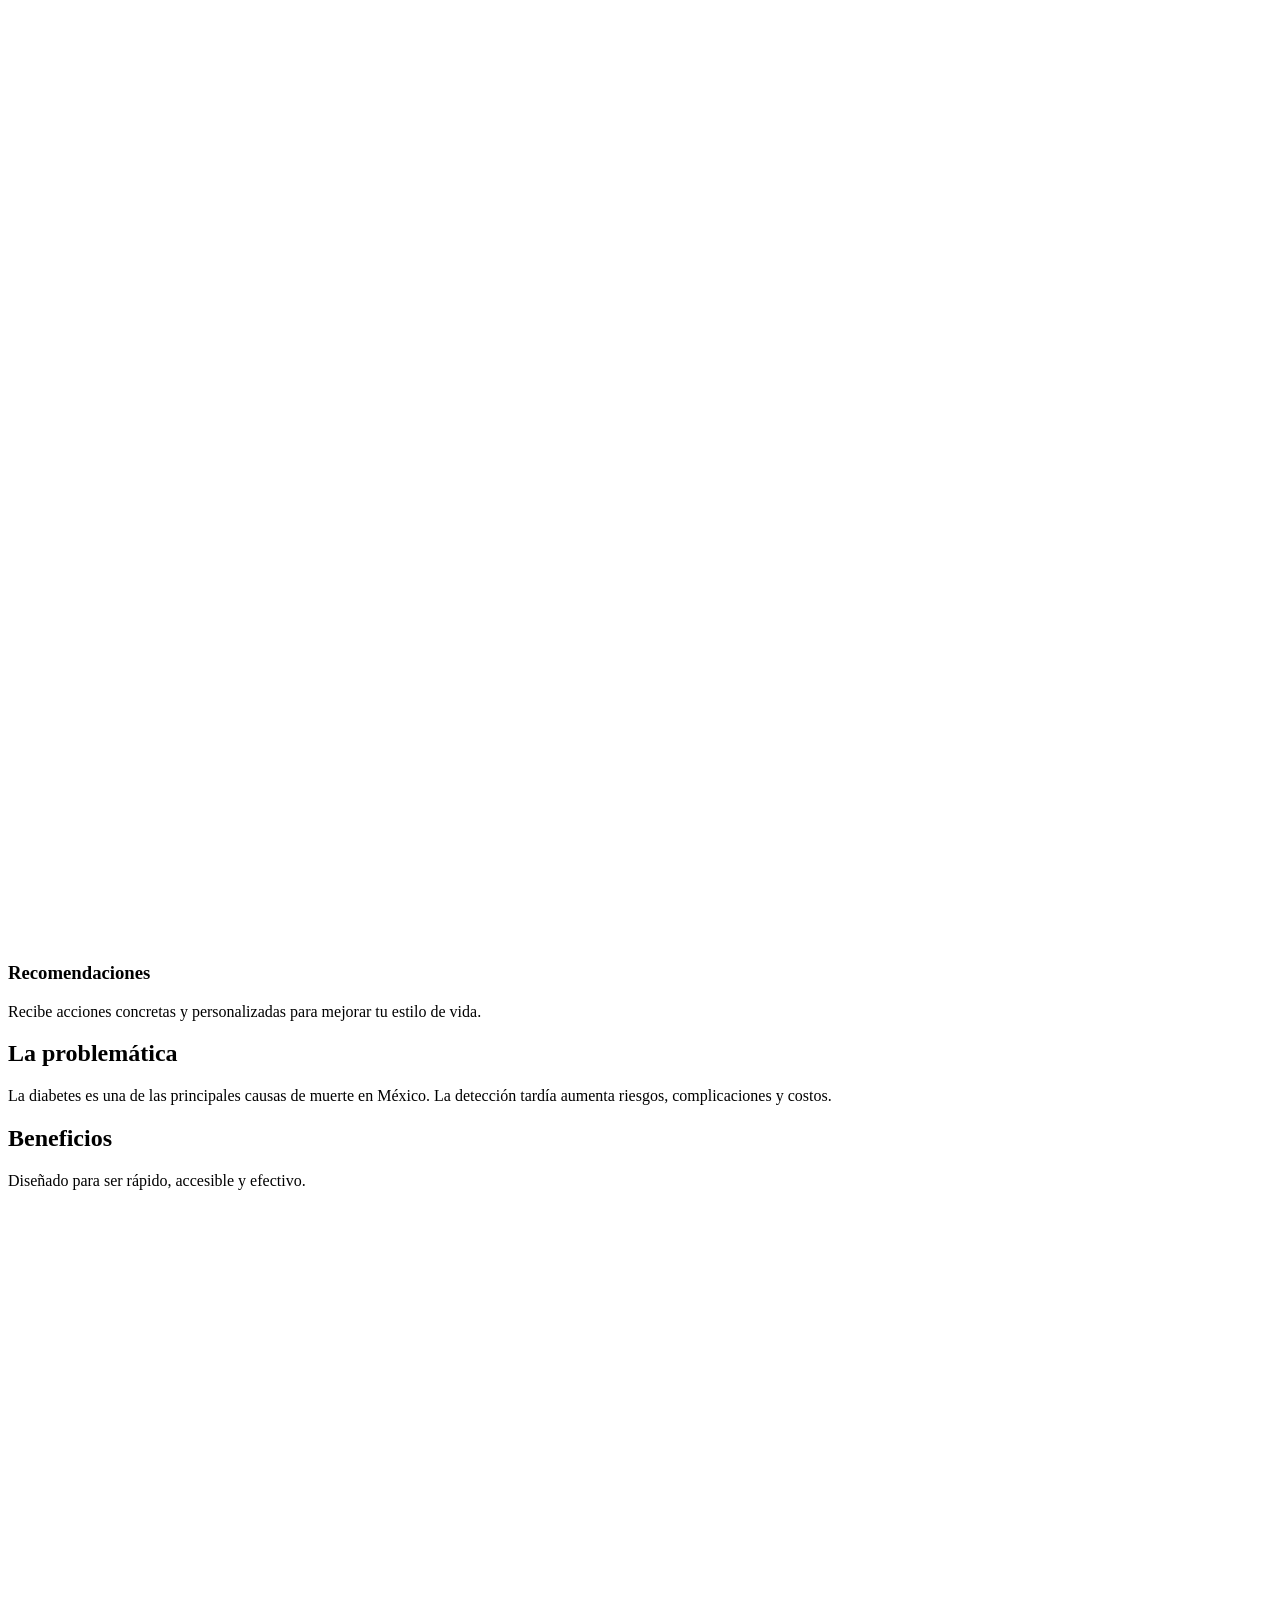
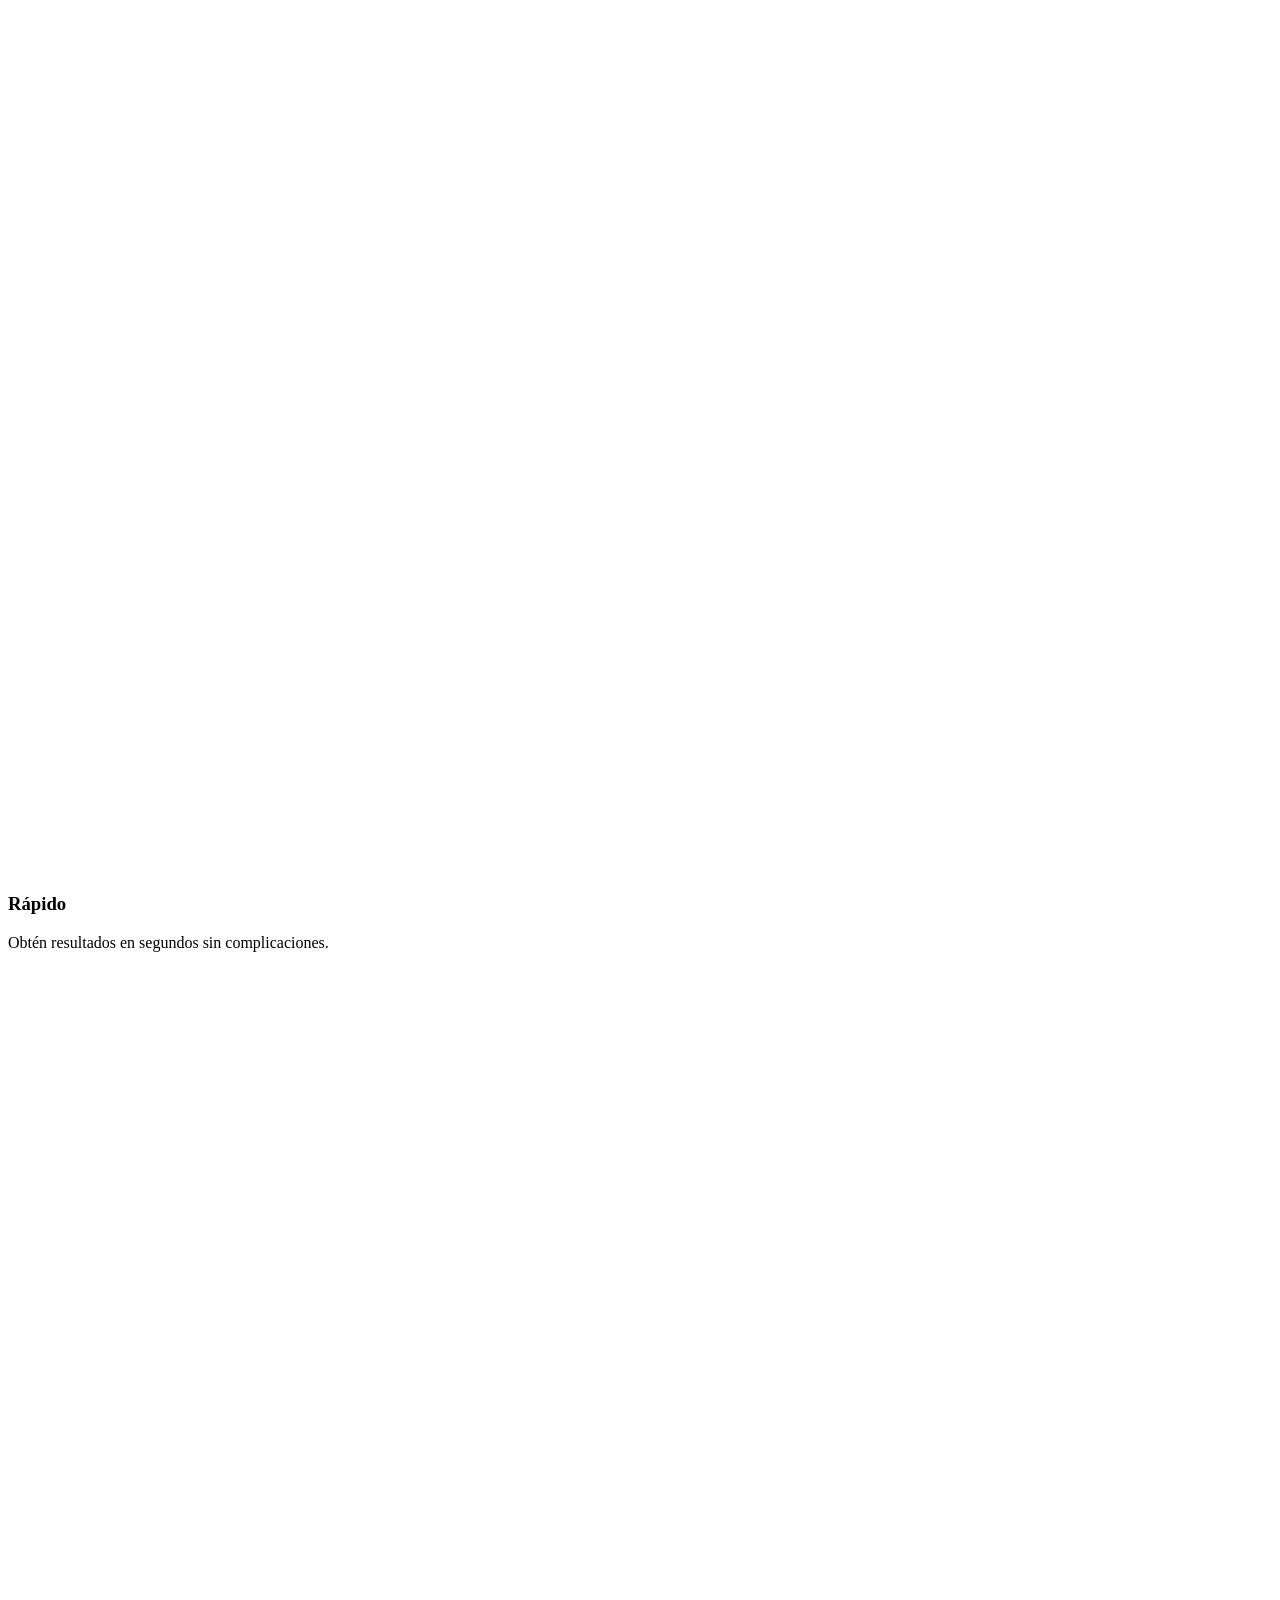
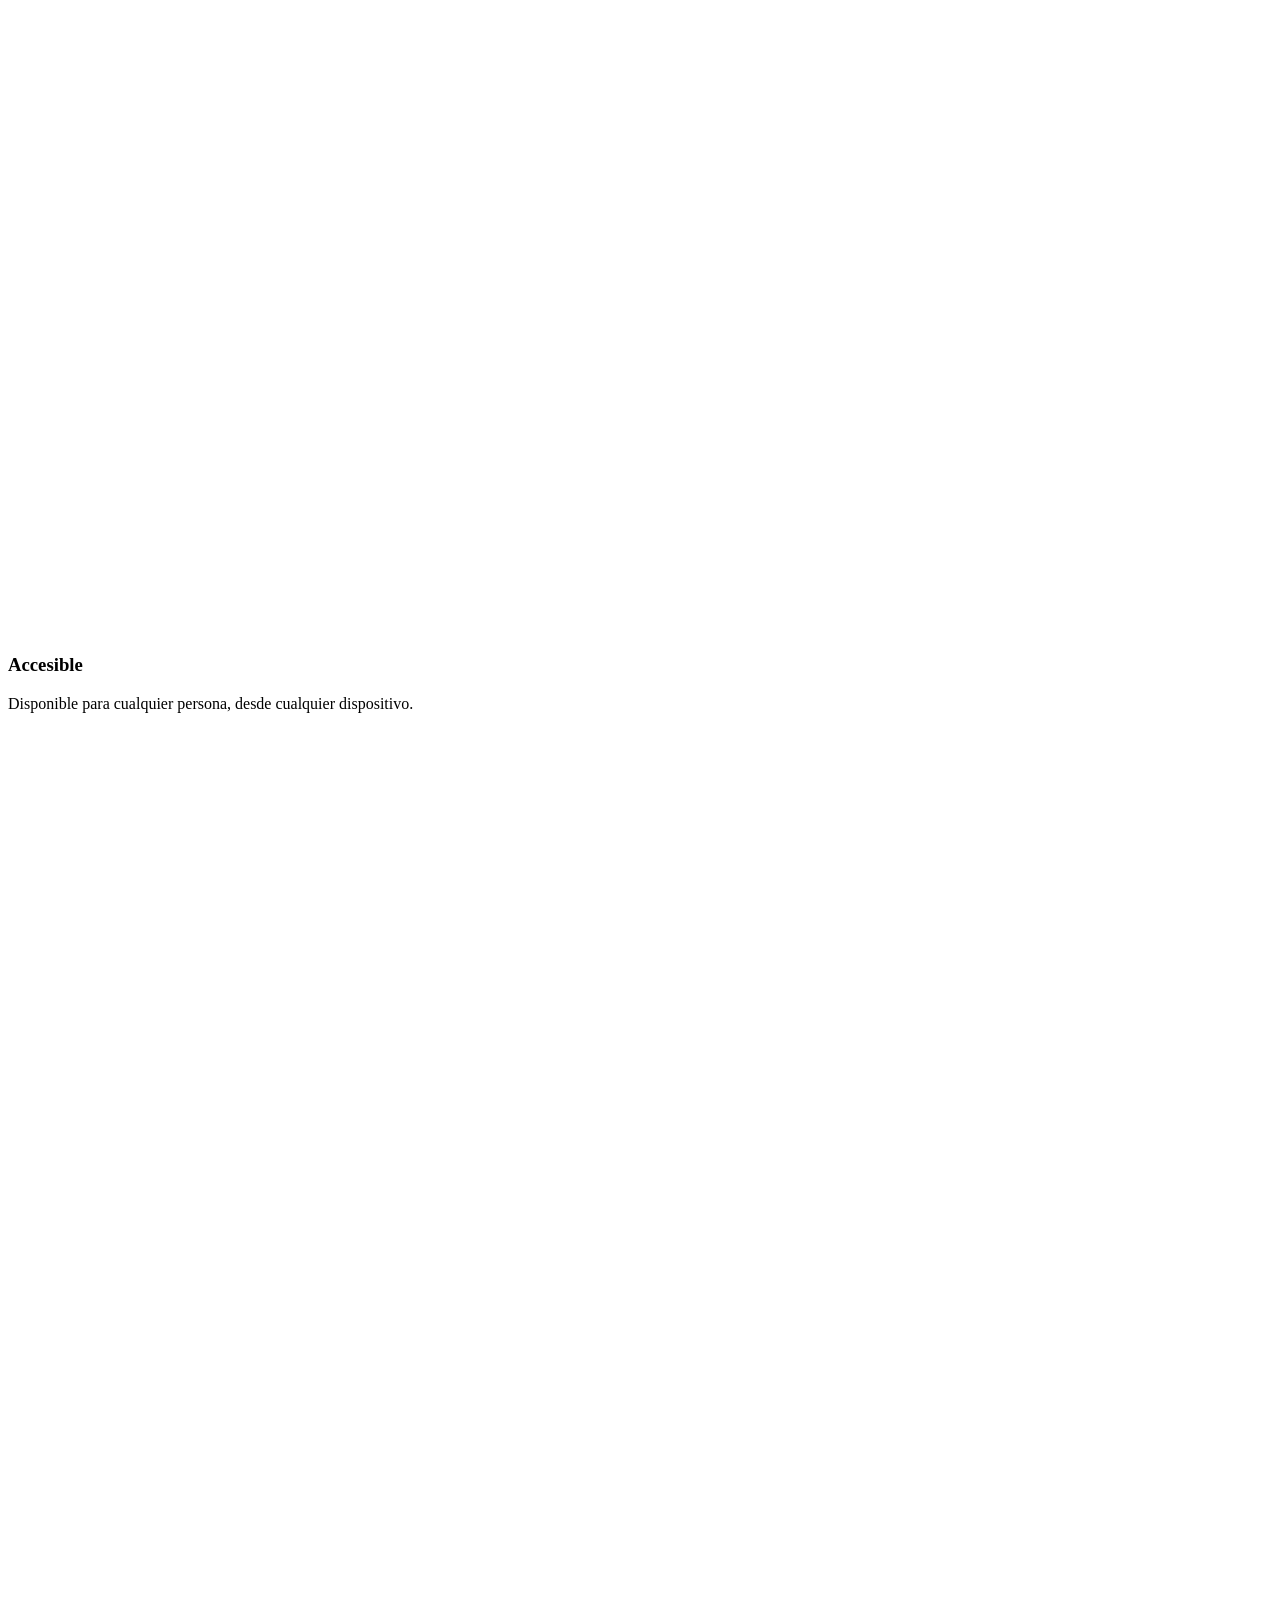
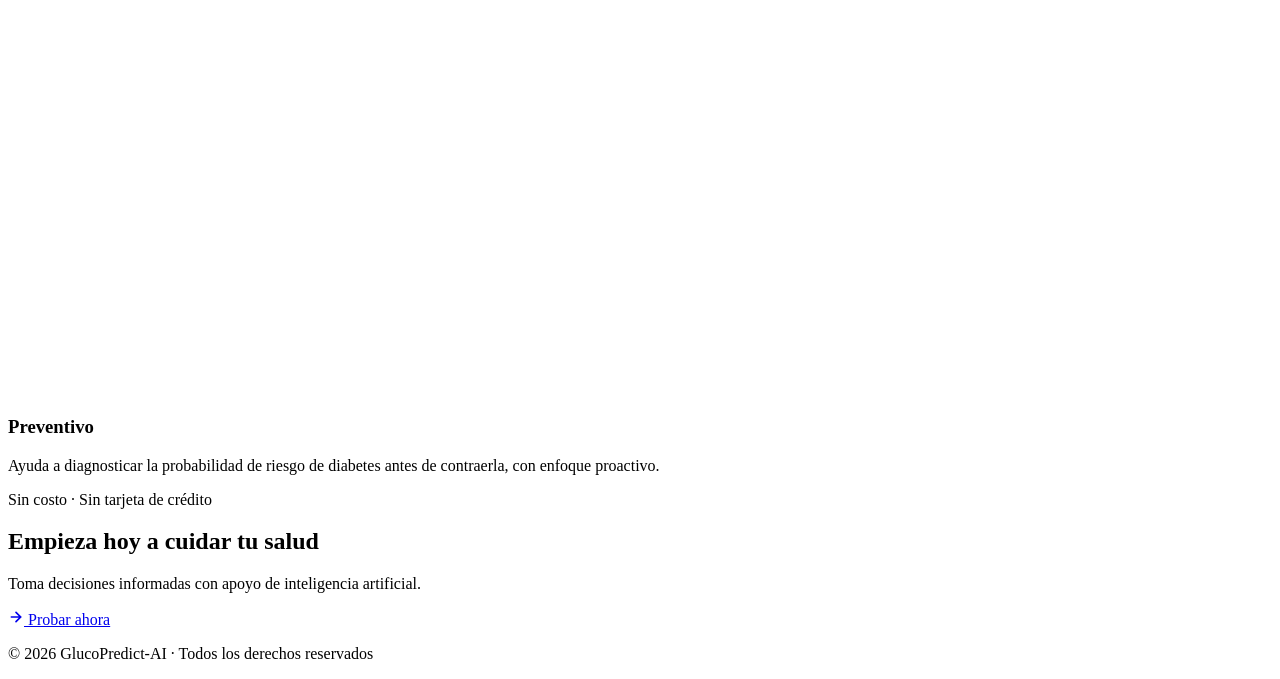
==== commit e18e9684: "Correciones de ortografía" ====
--- a/index.html
+++ b/index.html
@@ -54,7 +54,7 @@
 
     <p class="registro-link">
       ¿No tienes cuenta?
-      <a href="#" class="btn-register-trigger">Registrate aqui</a>
+      <a href="#" class="btn-register-trigger">Regístrate aquí</a>
     </p>
   </div>
 </div>
@@ -69,19 +69,19 @@
     <h2>Crear cuenta</h2>
     <form id="registroForm">
       <div class="field">
-        <label for="emailInput">CORREO ELECTRONICO</label>
+        <label for="emailInput">CORREO ELECTRÓNICO</label>
         <input type="email" id="emailInput" placeholder="tu@correo.com" required>
       </div>
       <div class="field">
-        <label for="passwordInput">CONTRASENA</label>
-        <input type="password" id="passwordInput" placeholder="Minimo 6 caracteres" required>
+        <label for="passwordInput">CONTRASEÑA</label>
+        <input type="password" id="passwordInput" placeholder="Mínimo 6 caracteres" required>
       </div>
       <button type="submit" class="btn-submit">Registrarse</button>
     </form>
 
     <p class="registro-link">
       ¿Ya tienes cuenta?
-      <a href="#" id="linkAbrirLoginDesdeRegistro">Inicia sesion aqui</a>
+      <a href="#" id="linkAbrirLoginDesdeRegistro">Inicia sesión aquí</a>
     </p>
   </div>
 </div>
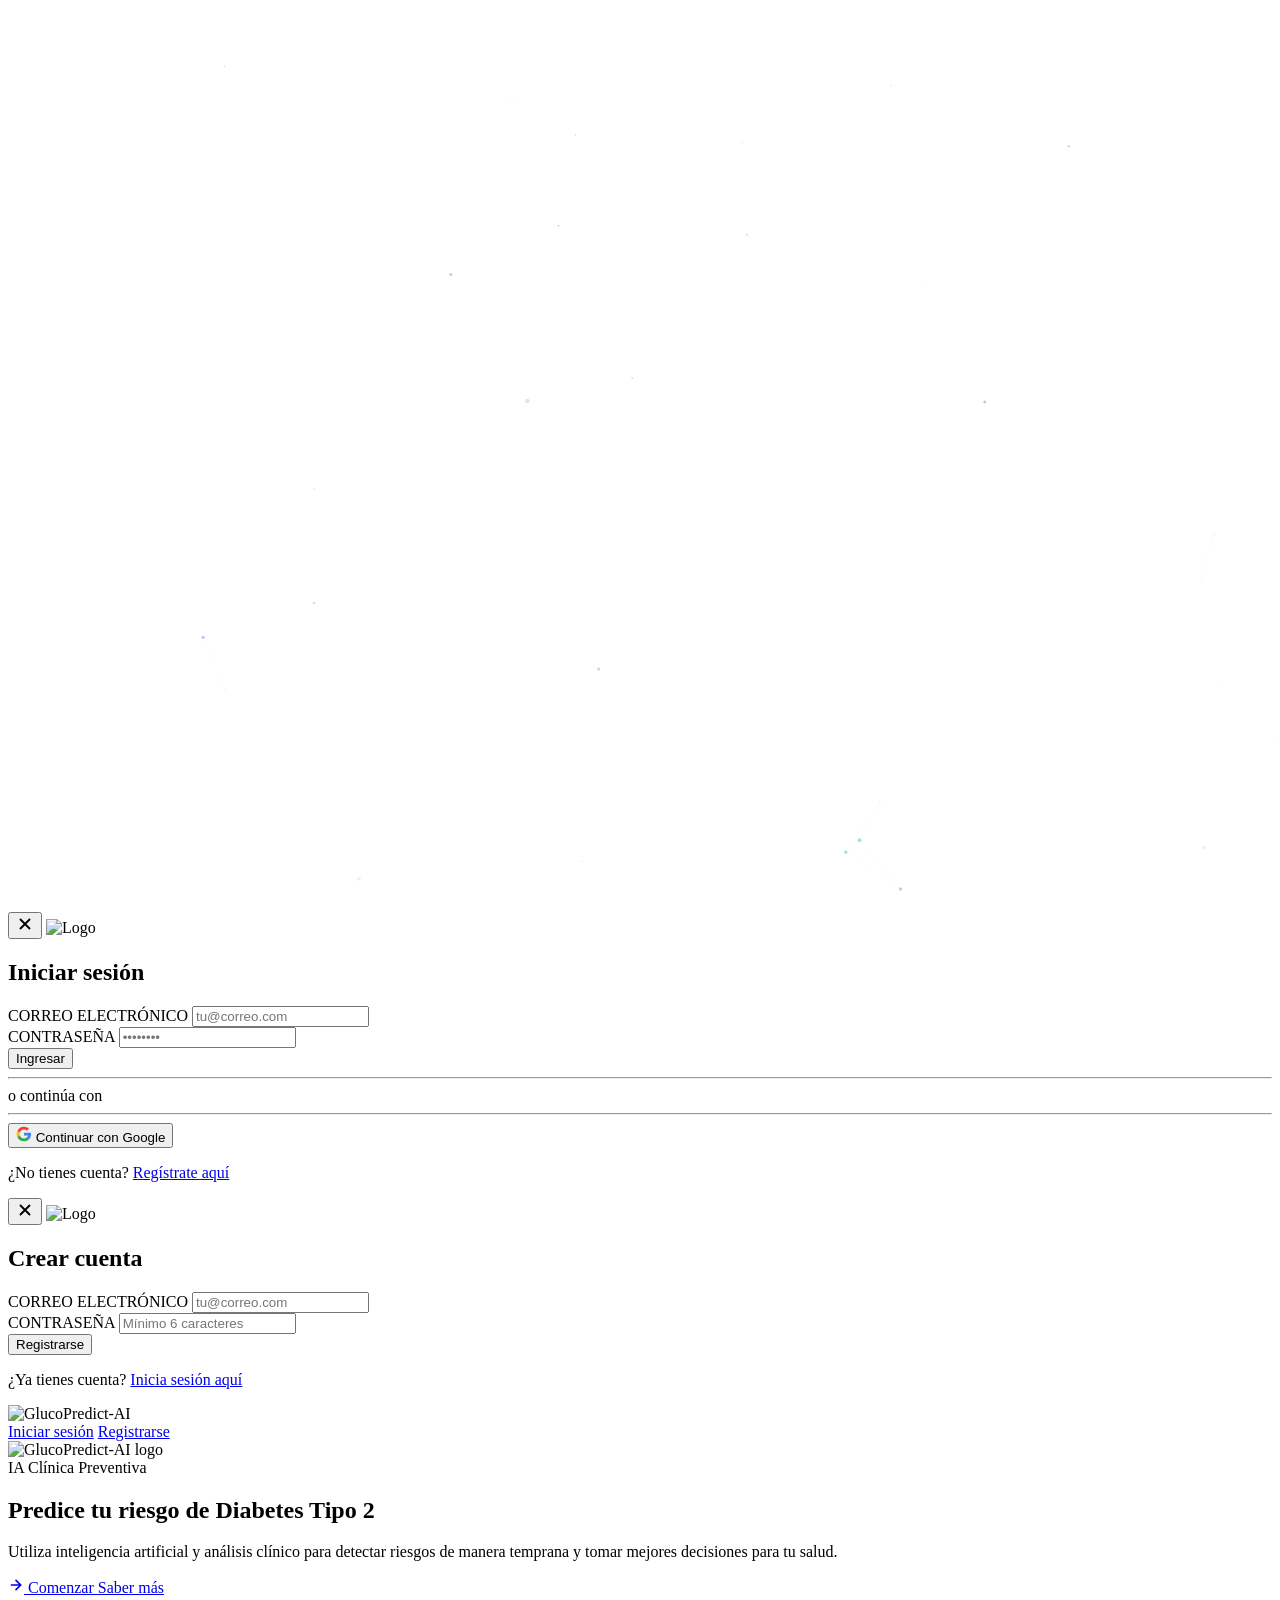
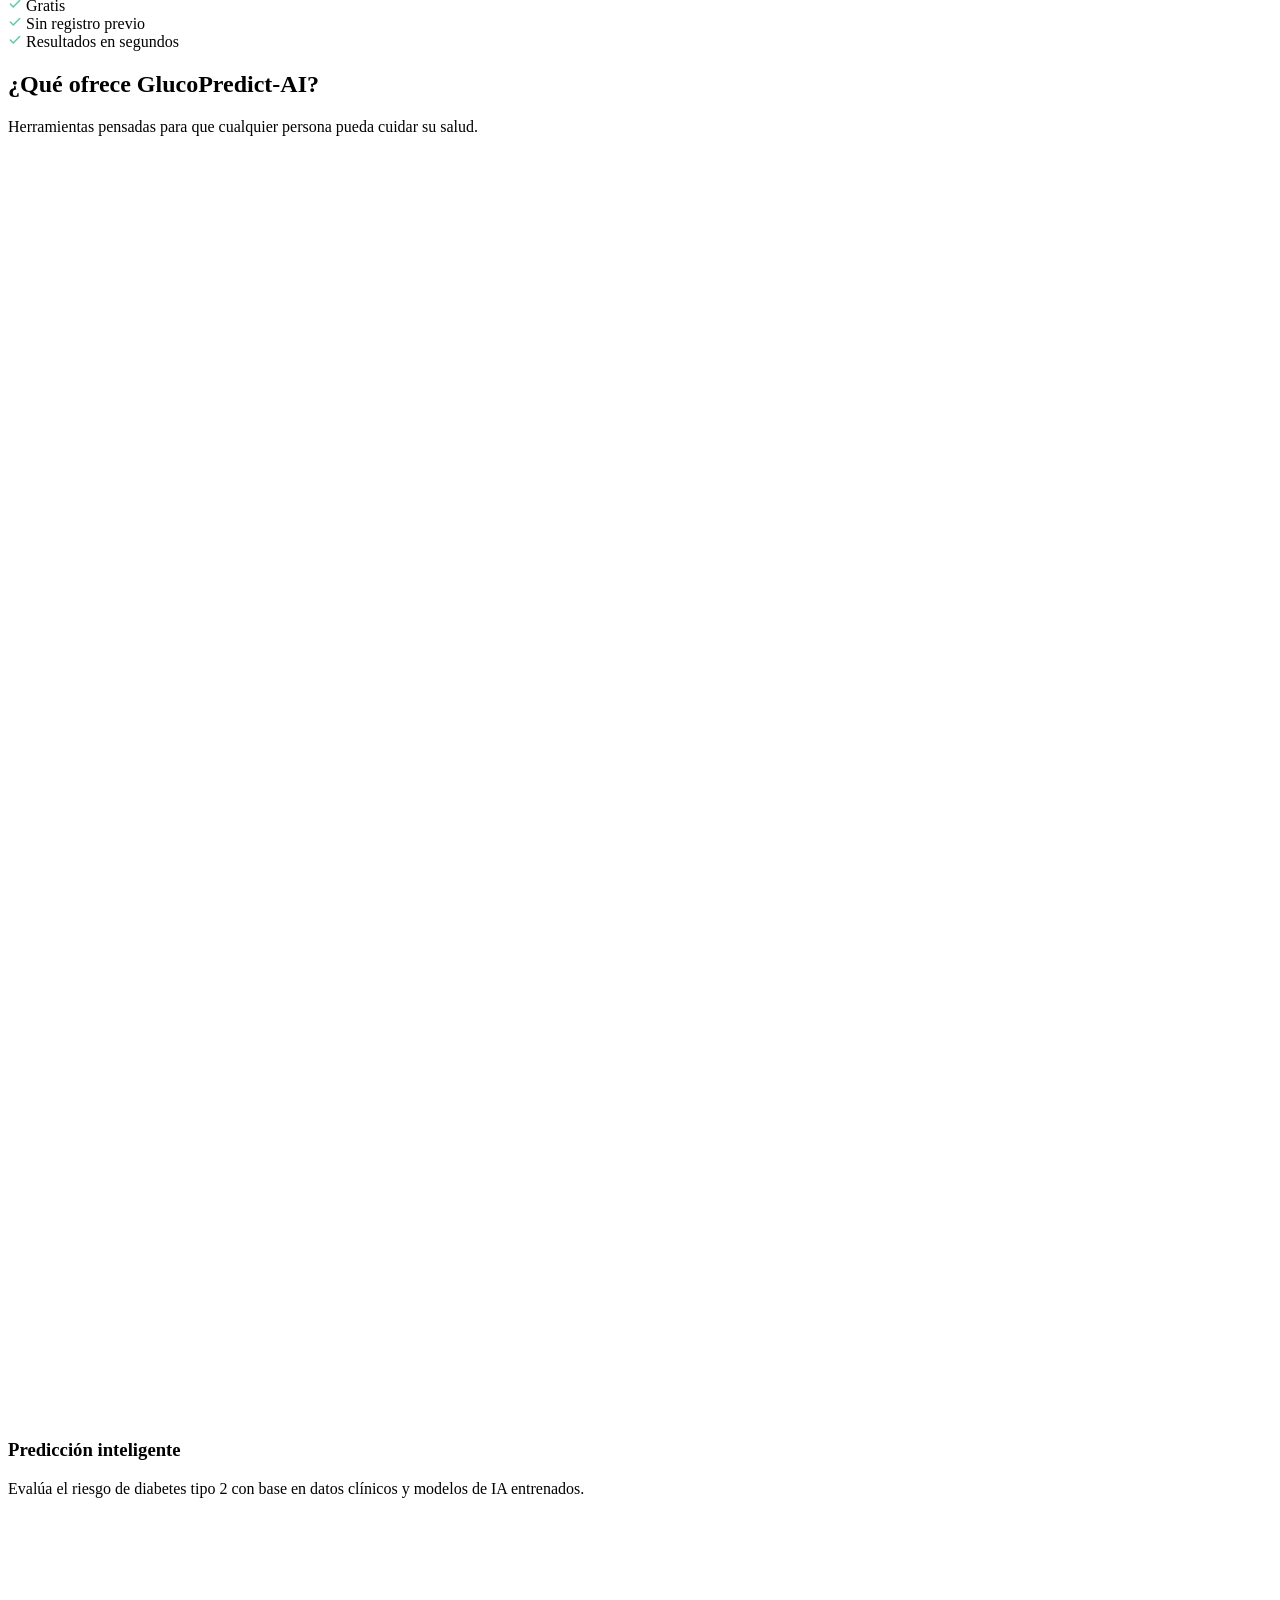
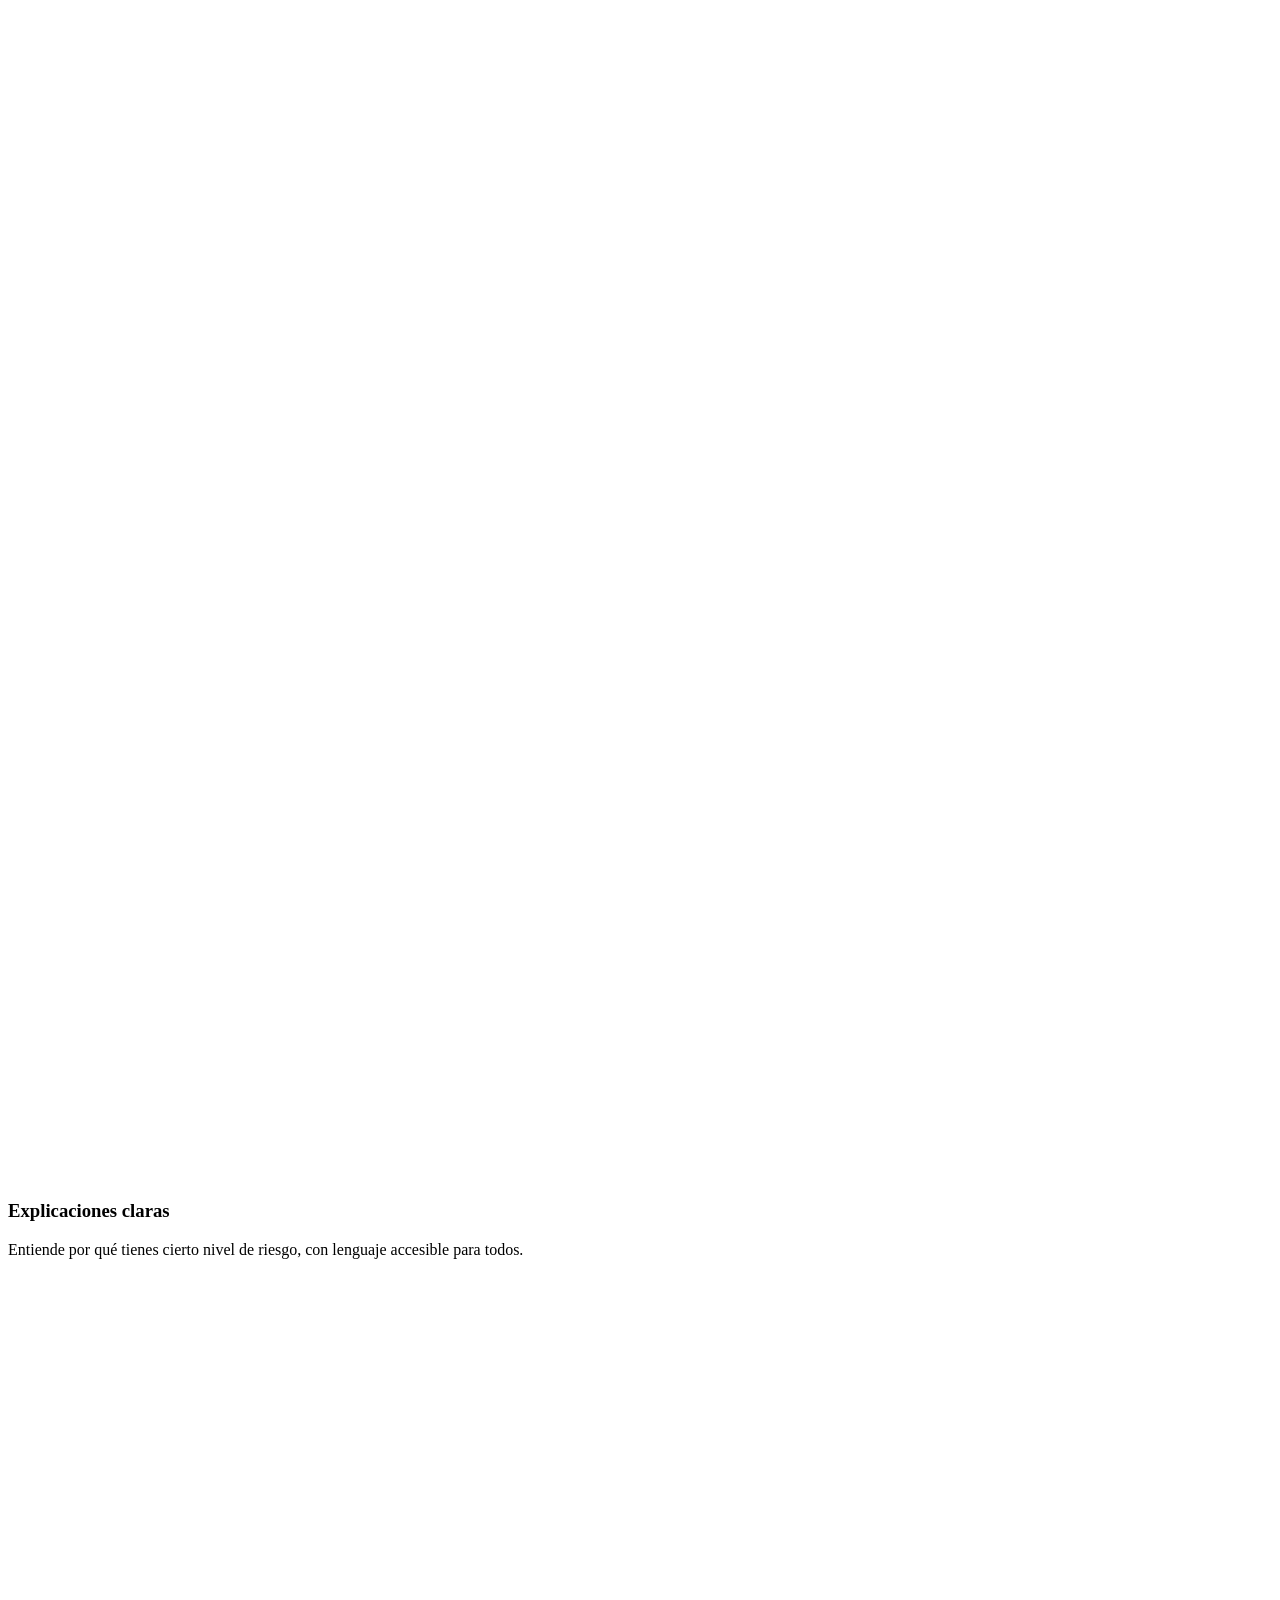
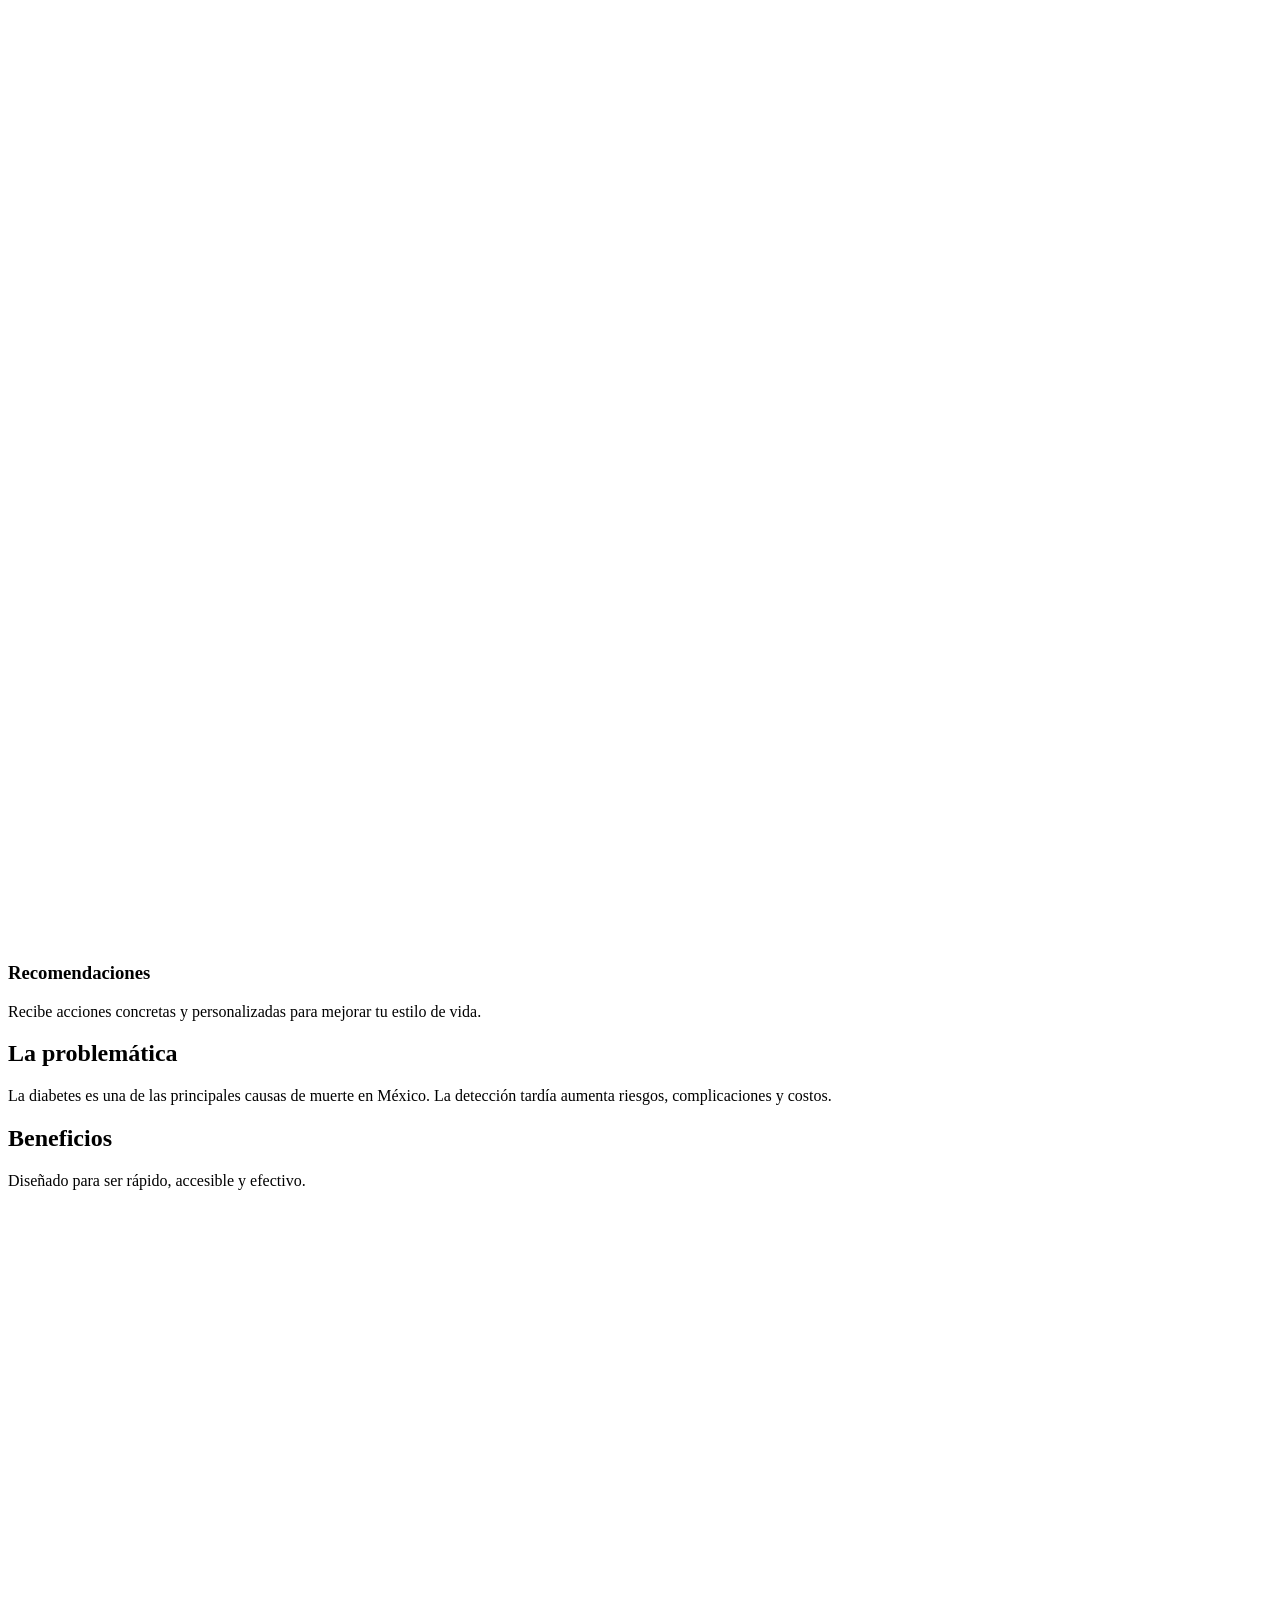
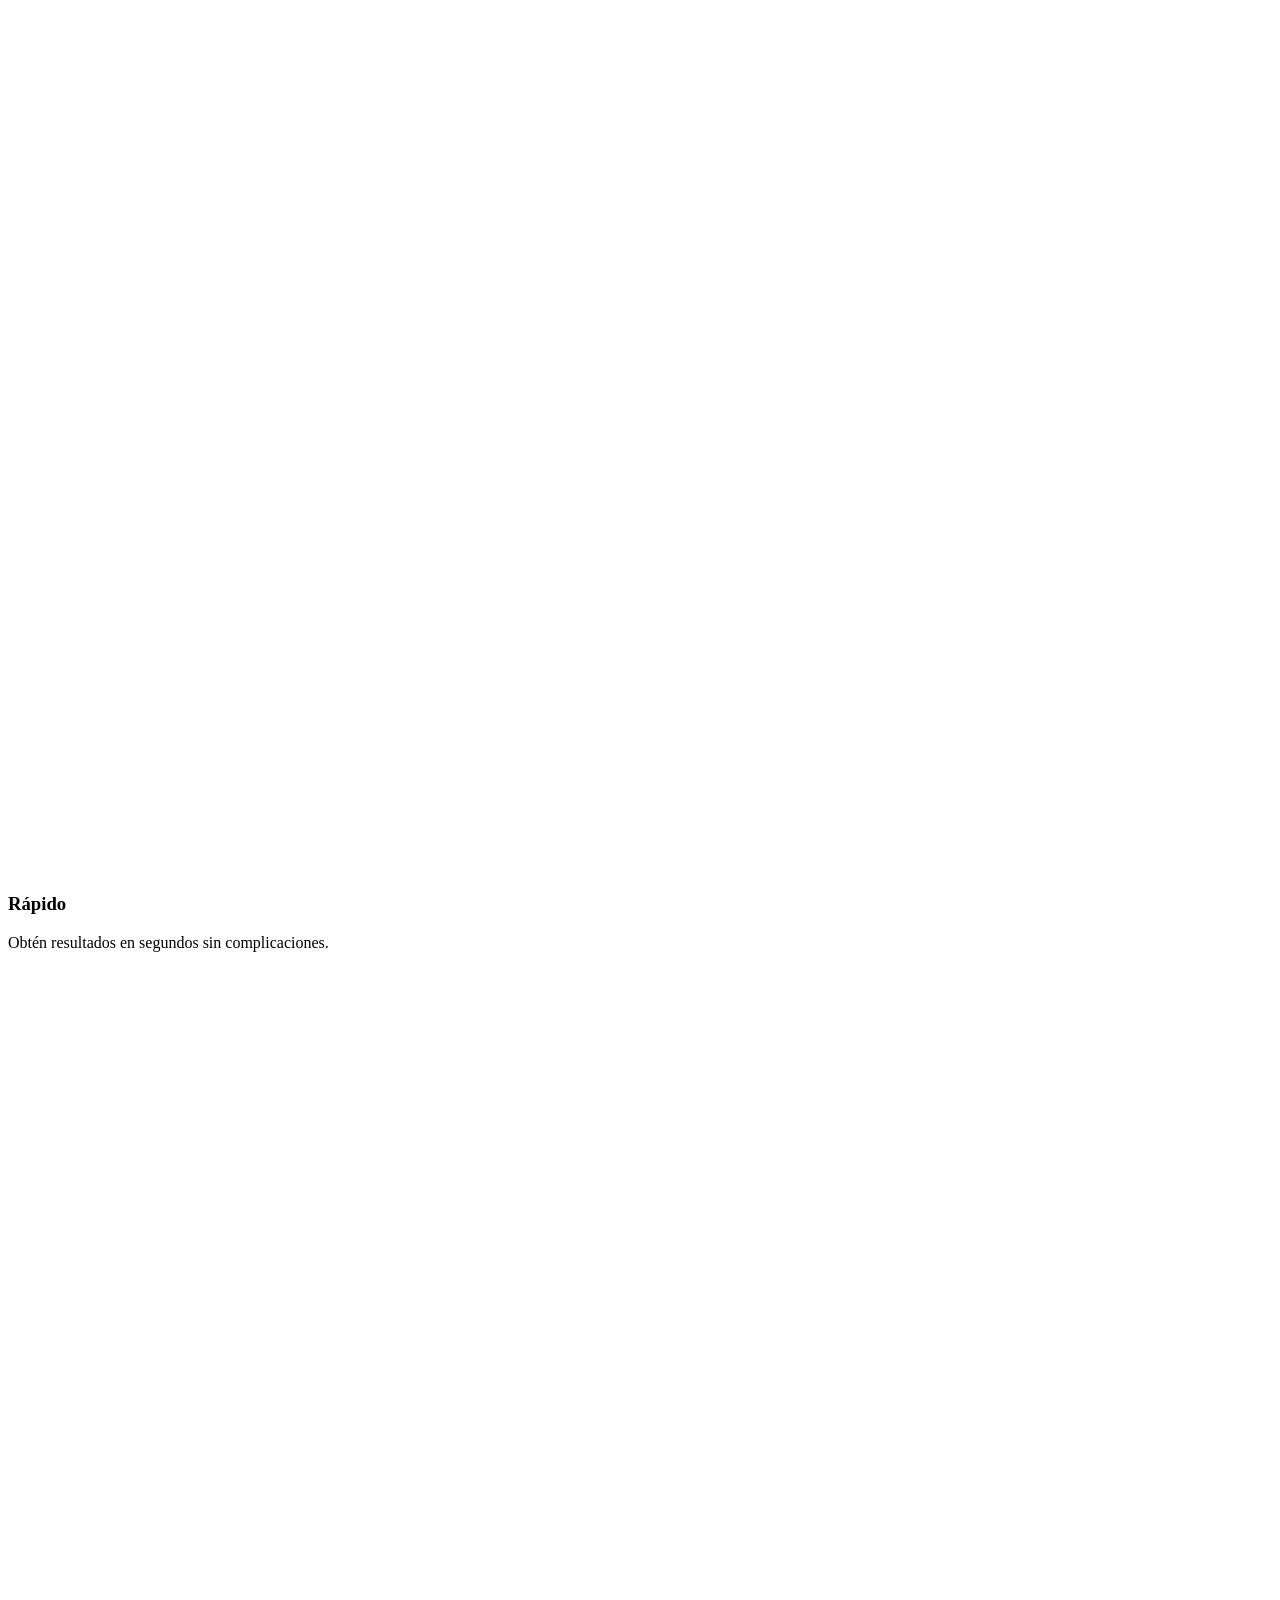
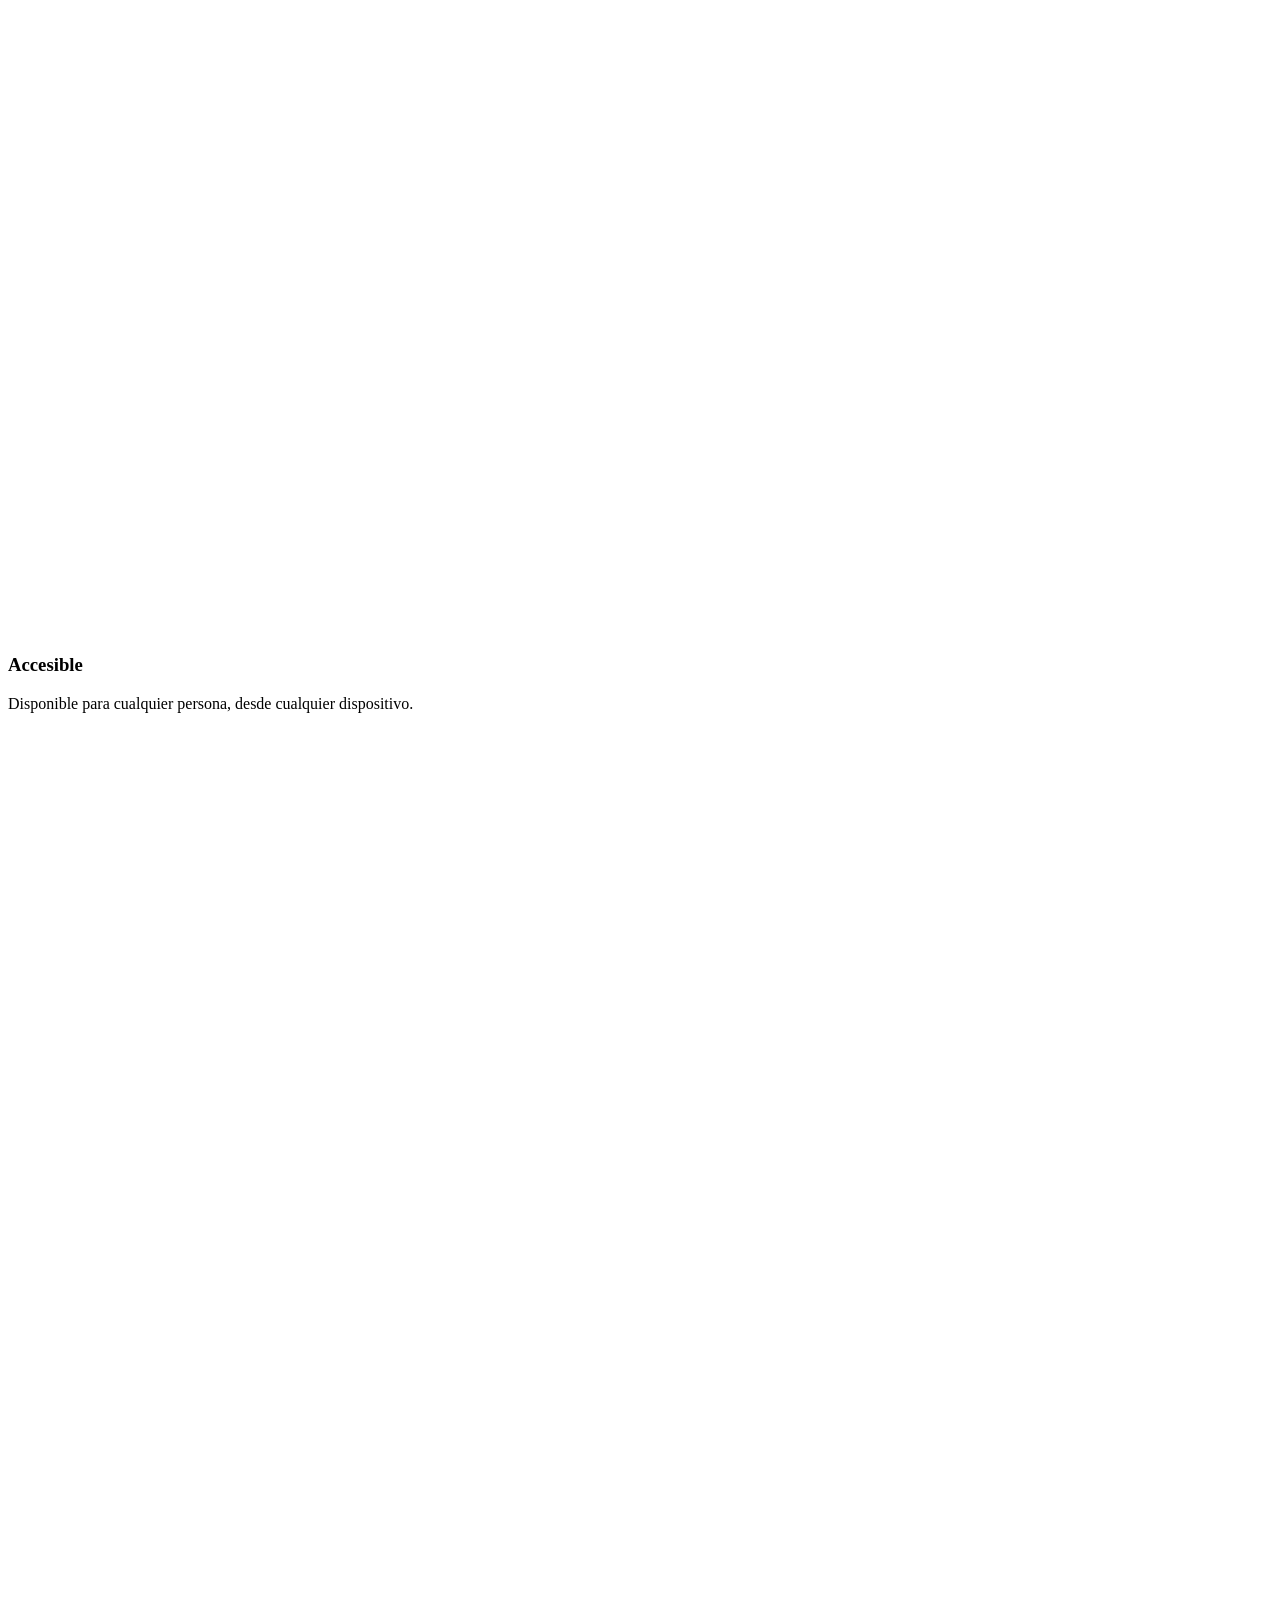
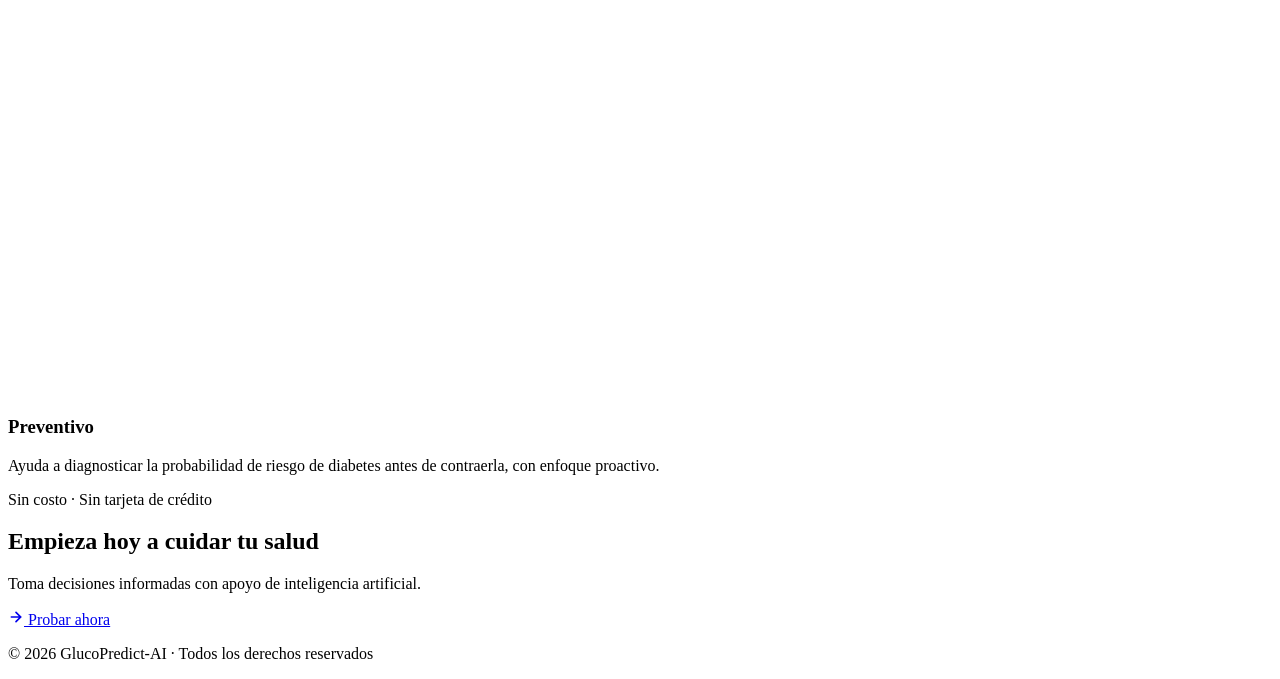
==== commit 959ed0b4: "Se optimizó la aplicación para que corra mejor, principalmente para móvil" ====
--- a/index.html
+++ b/index.html
@@ -312,24 +312,45 @@
      NAVBAR SCROLL
   ======================== */
   const navbar = document.querySelector('.navbar');
+  let scrollTicking = false;
+  let navbarScrolled = false;
+
+  function updateNavbarState() {
+    const shouldBeScrolled = window.scrollY > 40;
+    if (shouldBeScrolled !== navbarScrolled) {
+      navbarScrolled = shouldBeScrolled;
+      navbar.classList.toggle('scrolled', shouldBeScrolled);
+    }
+    scrollTicking = false;
+  }
+
   window.addEventListener('scroll', () => {
-    navbar.classList.toggle('scrolled', window.scrollY > 40);
+    if (!scrollTicking) {
+      window.requestAnimationFrame(updateNavbarState);
+      scrollTicking = true;
+    }
   }, { passive: true });
 
   /* ========================
      SCROLL REVEAL
   ======================== */
   const revealEls = document.querySelectorAll('.reveal, .reveal-scale');
-  const observer = new IntersectionObserver((entries) => {
-    entries.forEach(entry => {
-      if (entry.isIntersecting) {
-        entry.target.classList.add('is-visible');
-        observer.unobserve(entry.target);
-      }
-    });
-  }, { threshold: 0.12 });
-
-  revealEls.forEach(el => observer.observe(el));
+  const prefersReducedMotion = window.matchMedia('(prefers-reduced-motion: reduce)').matches;
+
+  if (prefersReducedMotion || !('IntersectionObserver' in window)) {
+    revealEls.forEach(el => el.classList.add('is-visible'));
+  } else {
+    const observer = new IntersectionObserver((entries) => {
+      entries.forEach(entry => {
+        if (entry.isIntersecting) {
+          entry.target.classList.add('is-visible');
+          observer.unobserve(entry.target);
+        }
+      });
+    }, { threshold: 0.12 });
+
+    revealEls.forEach(el => observer.observe(el));
+  }
 
   /* ========================
      CANVAS PARTÍCULAS
@@ -337,9 +358,20 @@
   (function() {
     const canvas = document.getElementById('particles-bg');
     if (!canvas) return;
+
+    const reduceMotionQuery = window.matchMedia('(prefers-reduced-motion: reduce)');
+    const mobileQuery = window.matchMedia('(max-width: 768px)');
+
+    if (reduceMotionQuery.matches || mobileQuery.matches) {
+      canvas.remove();
+      return;
+    }
+
     const ctx = canvas.getContext('2d');
-    let W, H, particles = [];
-    const COUNT = 52;
+    let W, H, particles = [], rafId = null;
+    const COUNT = Math.min(36, Math.max(18, Math.round(window.innerWidth / 42)));
+    const MAX_DISTANCE = 120;
+    const MAX_DISTANCE_SQ = MAX_DISTANCE * MAX_DISTANCE;
     const PRIMARY = [37, 99, 235];
     const ACCENT  = [16, 185, 129];
 
@@ -353,10 +385,10 @@
       return {
         x: Math.random() * W,
         y: Math.random() * H,
-        r: Math.random() * 2.2 + 0.5,
-        dx: (Math.random() - 0.5) * 0.35,
-        dy: (Math.random() - 0.5) * 0.35,
-        alpha: Math.random() * 0.45 + 0.08,
+        r: Math.random() * 1.8 + 0.5,
+        dx: (Math.random() - 0.5) * 0.25,
+        dy: (Math.random() - 0.5) * 0.25,
+        alpha: Math.random() * 0.35 + 0.06,
         color
       };
     }
@@ -369,16 +401,17 @@
     function draw() {
       ctx.clearRect(0, 0, W, H);
 
-      // Líneas de conexión
       for (let i = 0; i < particles.length; i++) {
         for (let j = i + 1; j < particles.length; j++) {
           const dx = particles[i].x - particles[j].x;
           const dy = particles[i].y - particles[j].y;
-          const dist = Math.sqrt(dx * dx + dy * dy);
-          if (dist < 130) {
+          const distSq = dx * dx + dy * dy;
+
+          if (distSq < MAX_DISTANCE_SQ) {
+            const dist = Math.sqrt(distSq);
             ctx.beginPath();
-            ctx.strokeStyle = `rgba(37,99,235,${0.07 * (1 - dist / 130)})`;
-            ctx.lineWidth = 0.6;
+            ctx.strokeStyle = `rgba(37,99,235,${0.055 * (1 - dist / MAX_DISTANCE)})`;
+            ctx.lineWidth = 0.5;
             ctx.moveTo(particles[i].x, particles[i].y);
             ctx.lineTo(particles[j].x, particles[j].y);
             ctx.stroke();
@@ -386,7 +419,6 @@
         }
       }
 
-      // Puntos
       particles.forEach(p => {
         ctx.beginPath();
         ctx.arc(p.x, p.y, p.r, 0, Math.PI * 2);
@@ -402,8 +434,21 @@
         if (p.y > H + 10) p.y = -10;
       });
 
-      requestAnimationFrame(draw);
-    }
+      rafId = window.requestAnimationFrame(draw);
+    }
+
+    function stop() {
+      if (rafId) window.cancelAnimationFrame(rafId);
+      rafId = null;
+    }
+
+    document.addEventListener('visibilitychange', () => {
+      if (document.hidden) {
+        stop();
+      } else if (!rafId) {
+        draw();
+      }
+    });
 
     window.addEventListener('resize', resize, { passive: true });
     init();
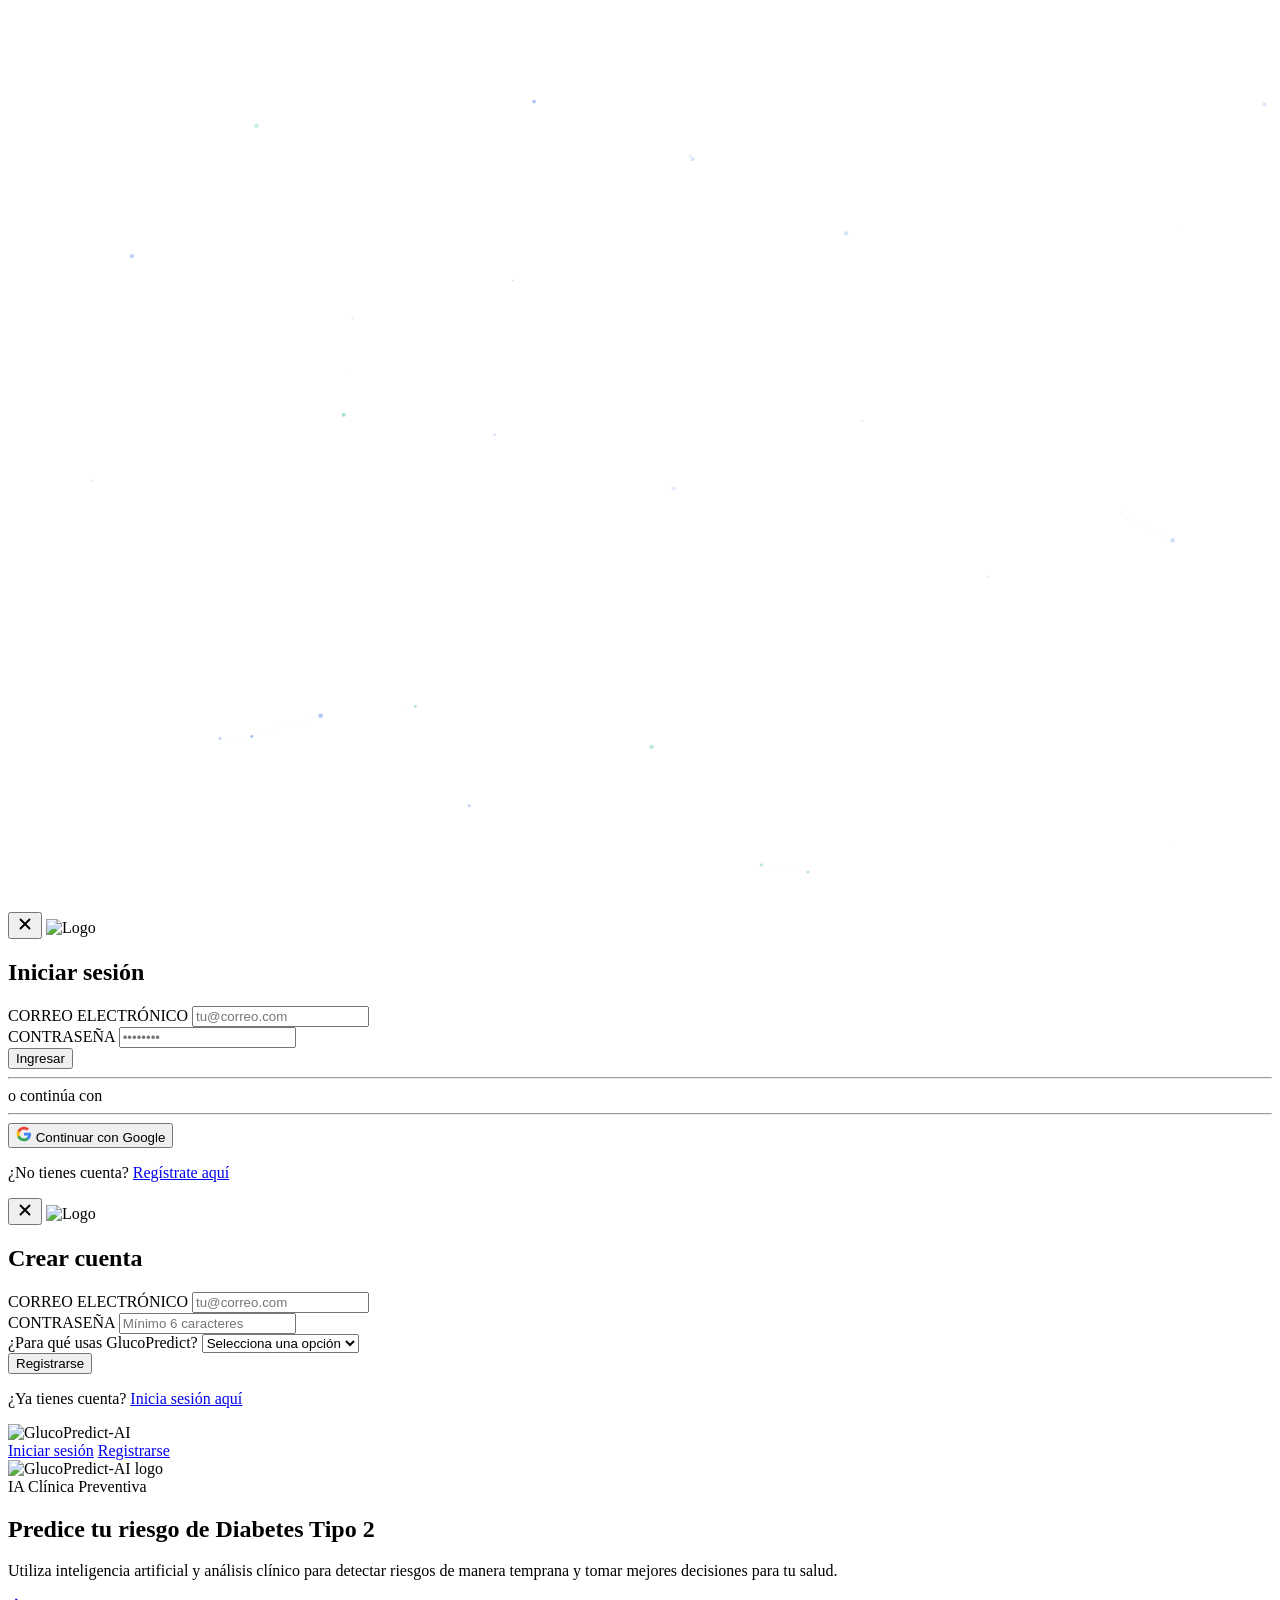
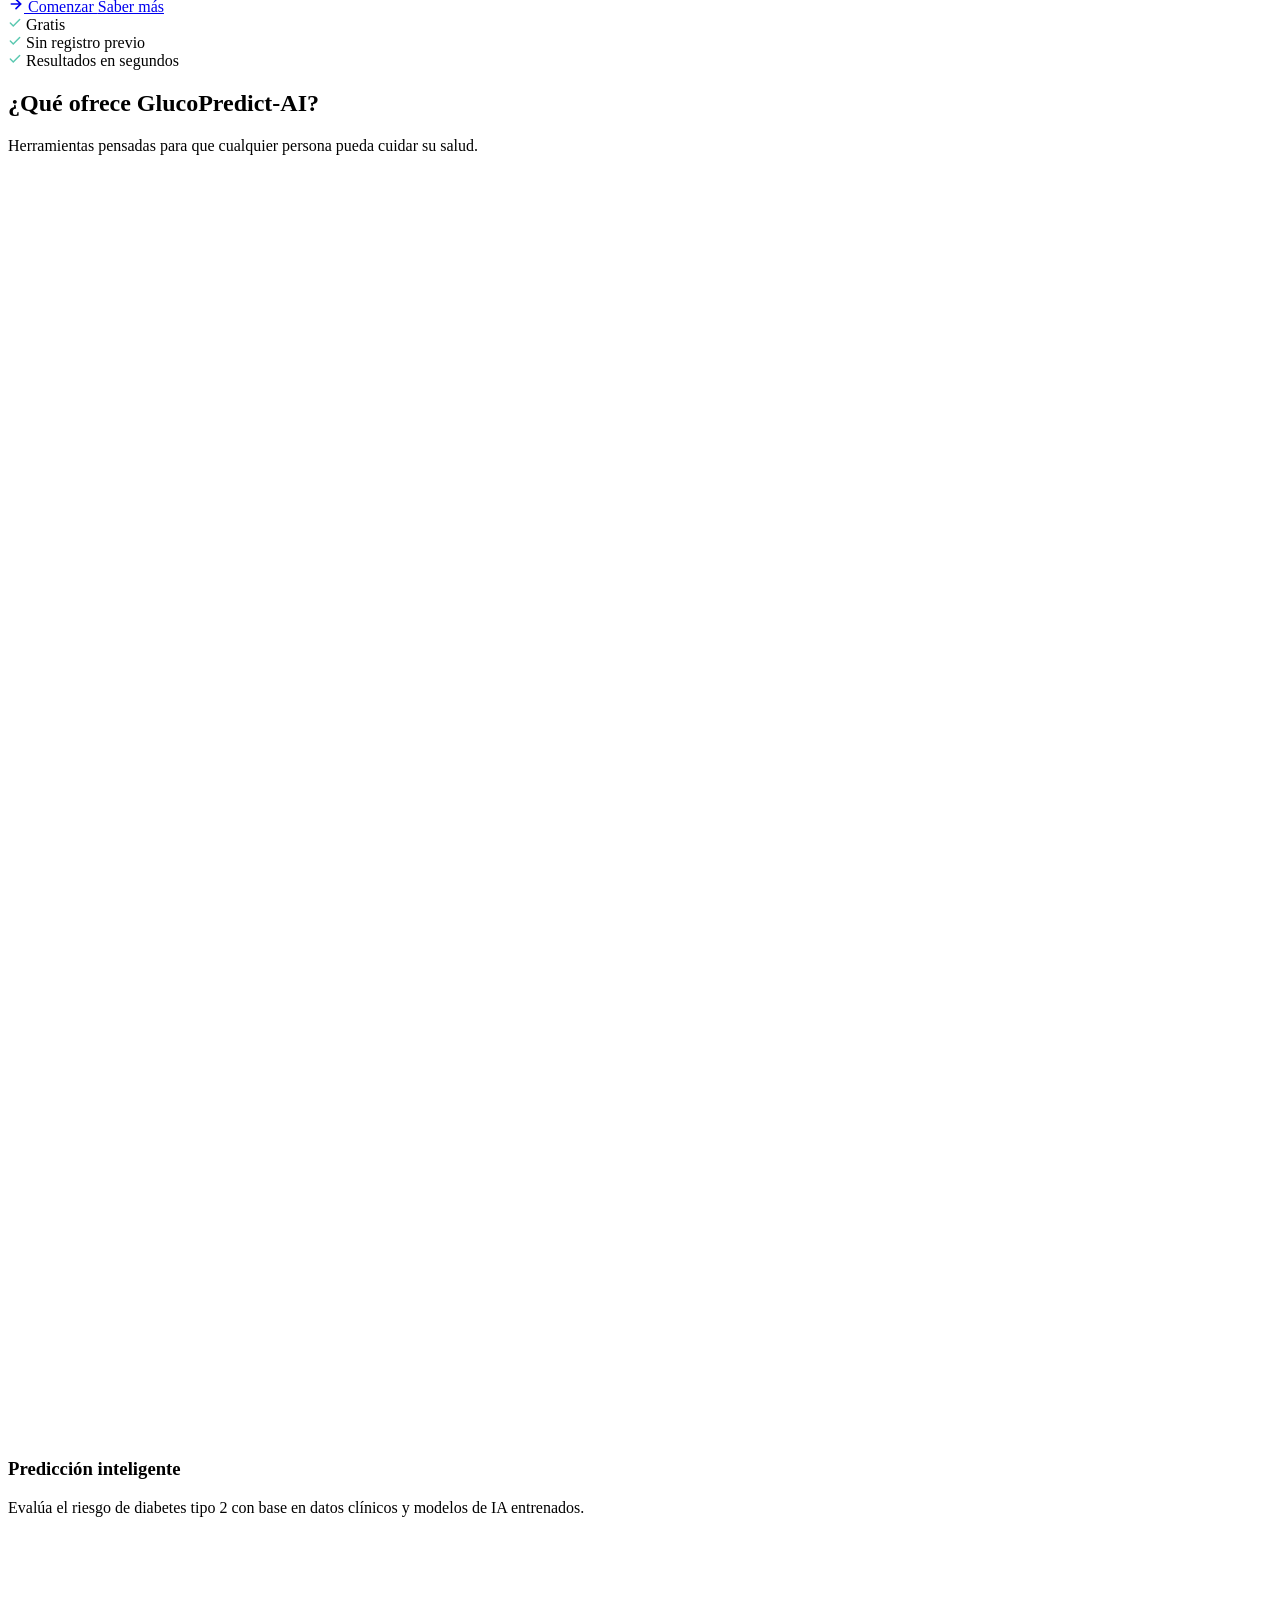
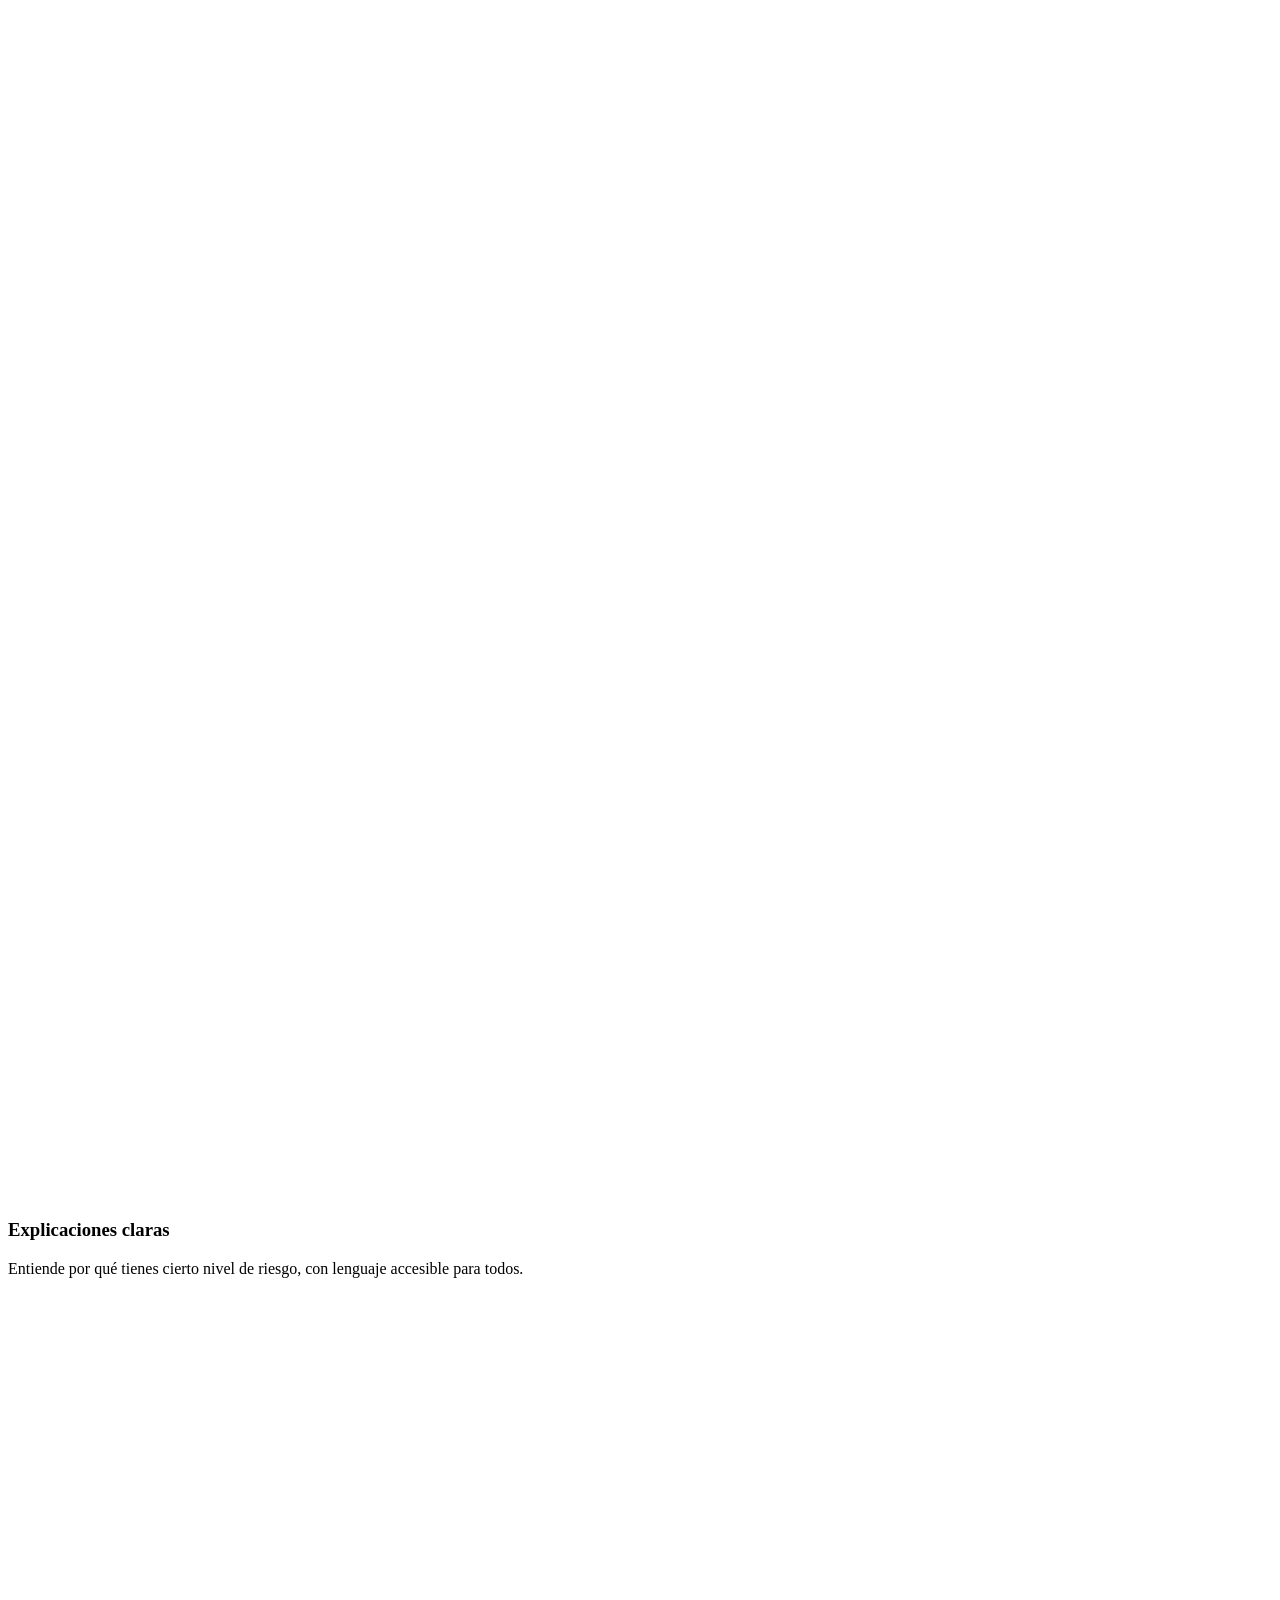
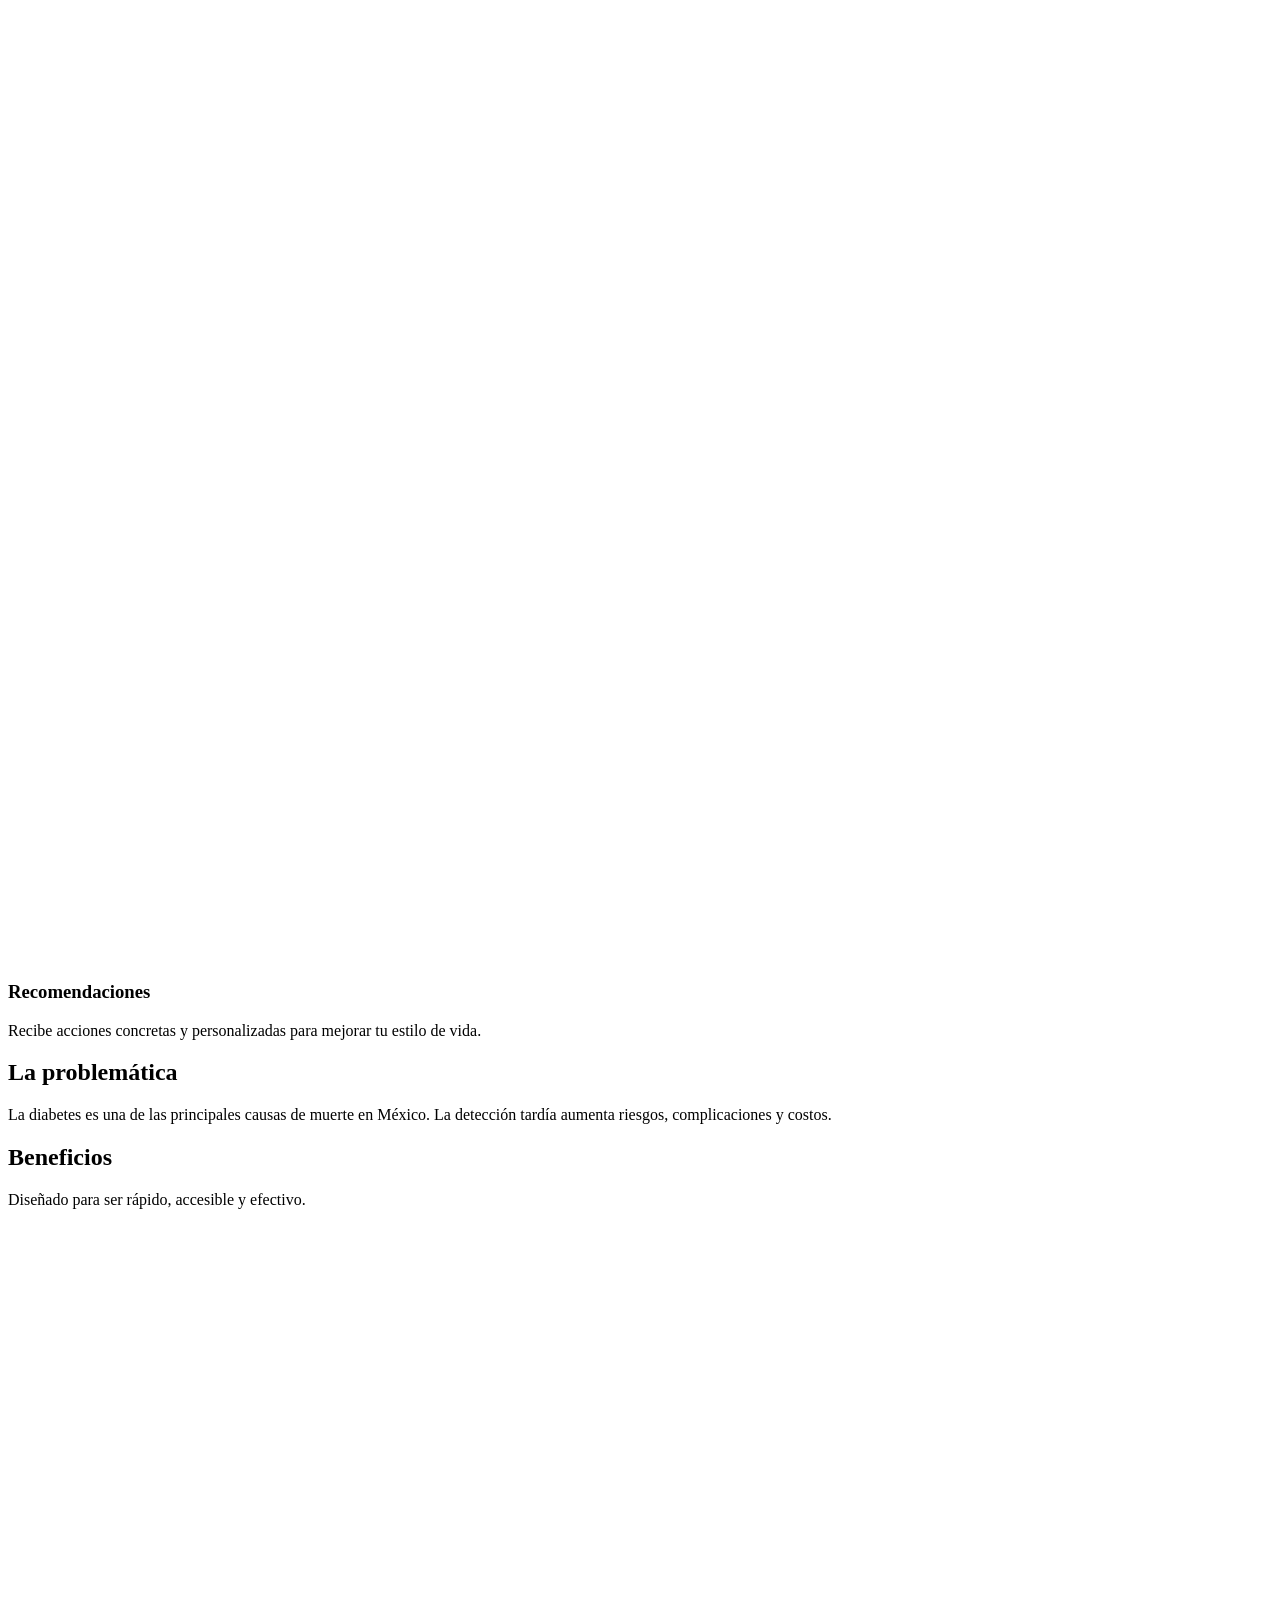
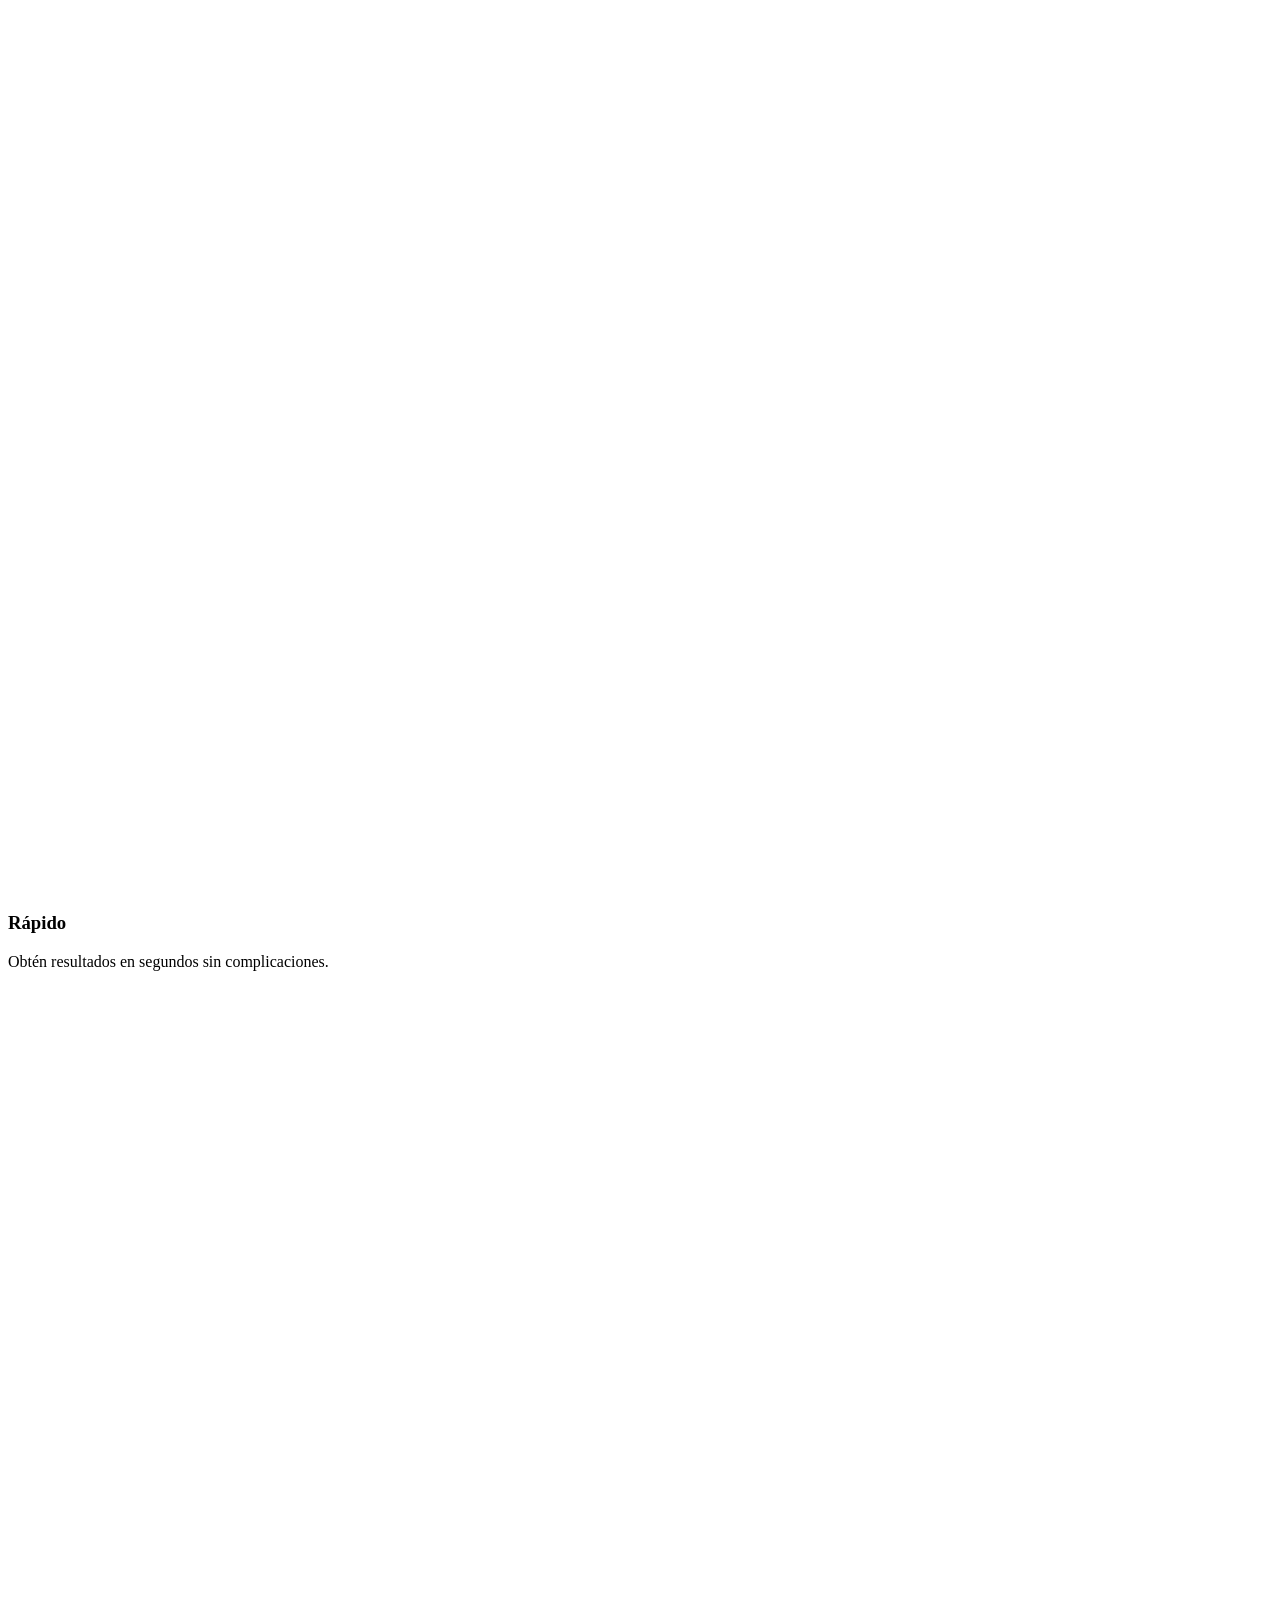
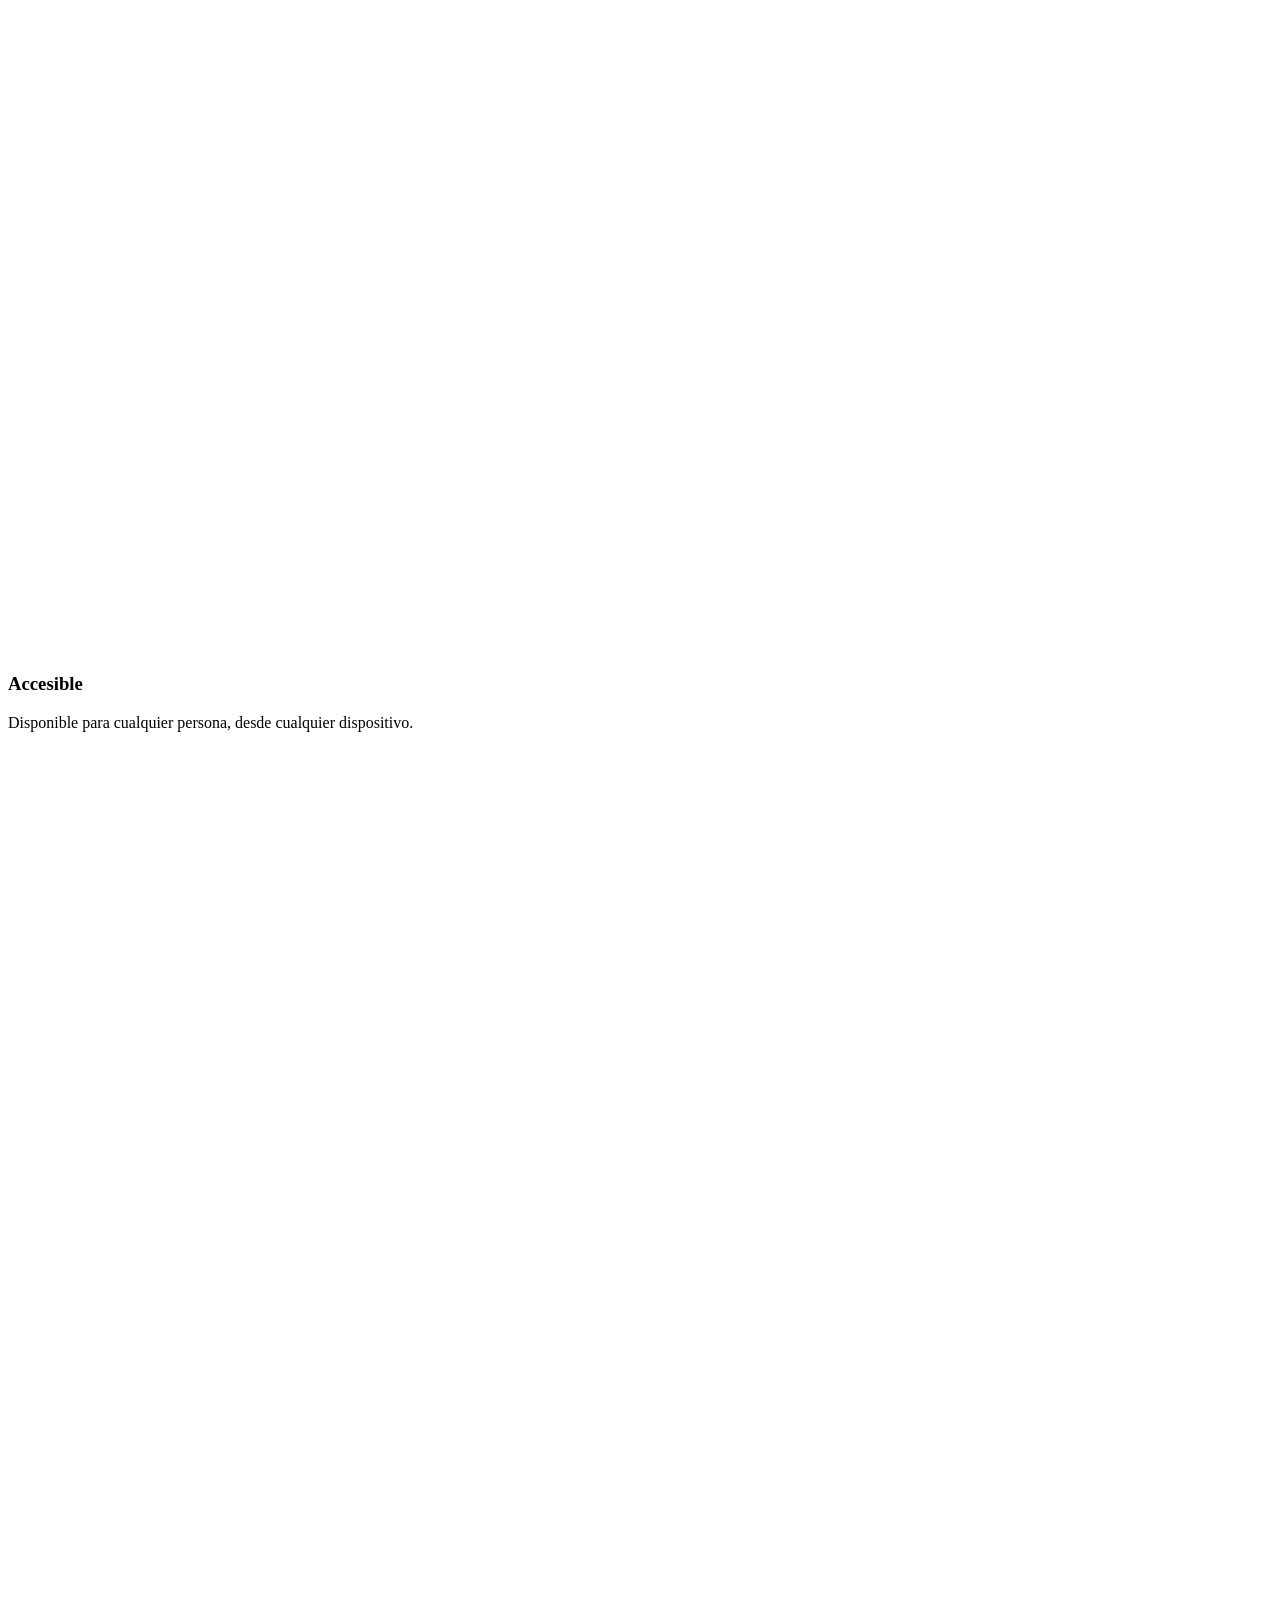
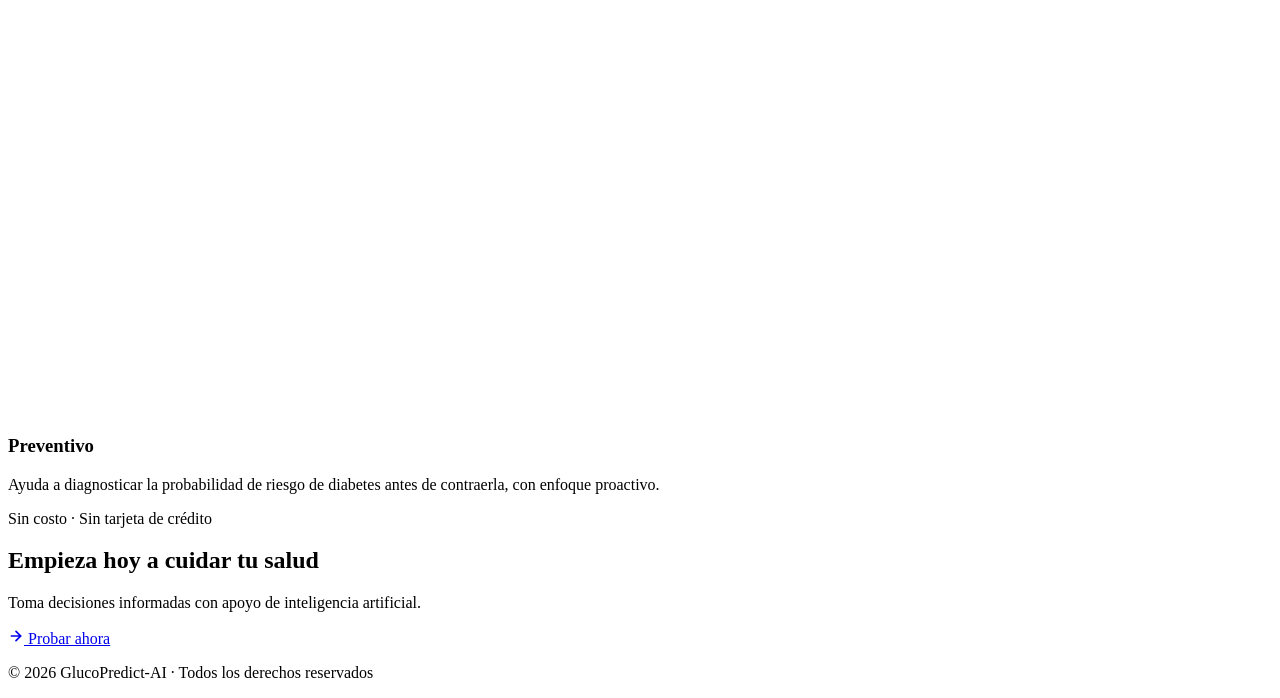
==== commit 1ac0d039: "- Se agrego al usuario un uso (comun o medico) - Se optimizo los dashboard para un rapido inicio a s" ====
--- a/index.html
+++ b/index.html
@@ -75,6 +75,14 @@
       <div class="field">
         <label for="passwordInput">CONTRASEÑA</label>
         <input type="password" id="passwordInput" placeholder="Mínimo 6 caracteres" required>
+      </div>
+      <div class="field">
+        <label for="uso">¿Para qué usas GlucoPredict?</label>
+        <select id="uso" required>
+          <option value="" disabled selected>Selecciona una opción</option>
+          <option value="comun">Uso Común</option>
+          <option value="medico">Uso Médico</option>
+        </select>
       </div>
       <button type="submit" class="btn-submit">Registrarse</button>
     </form>
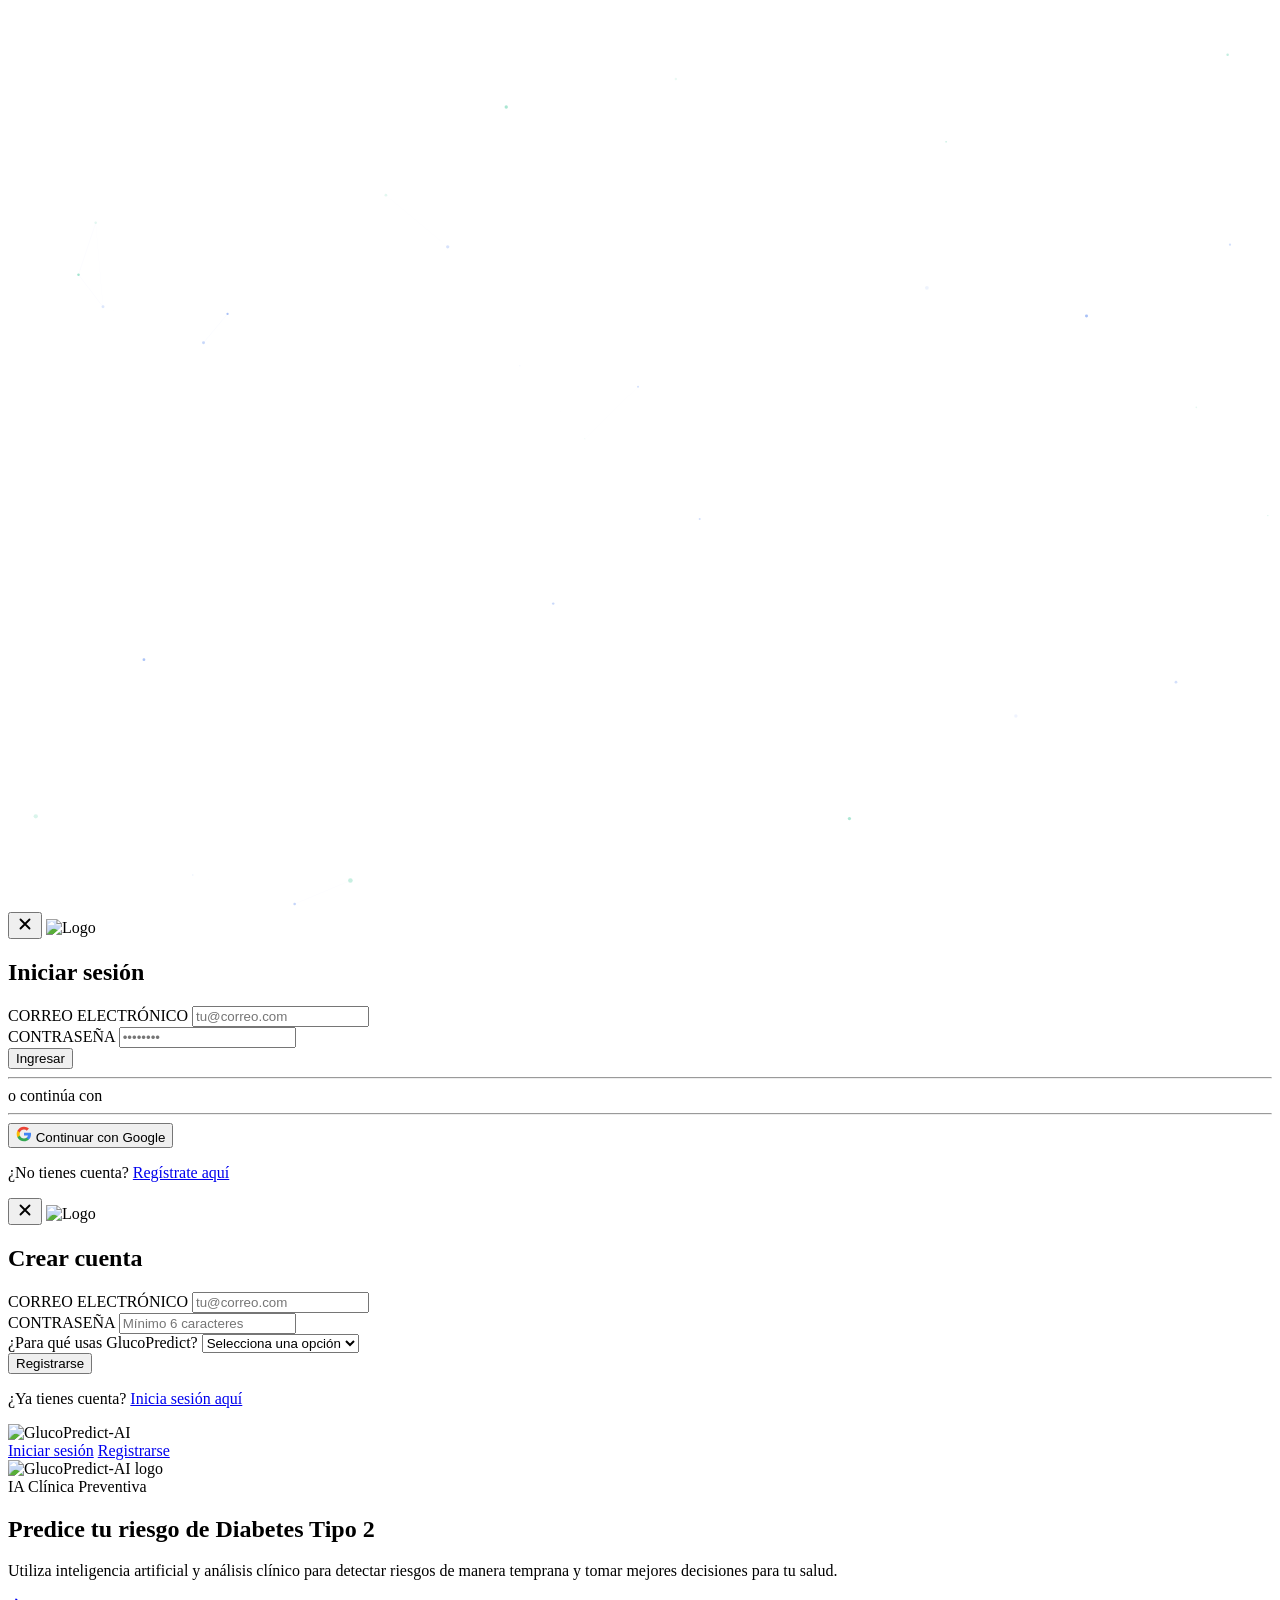
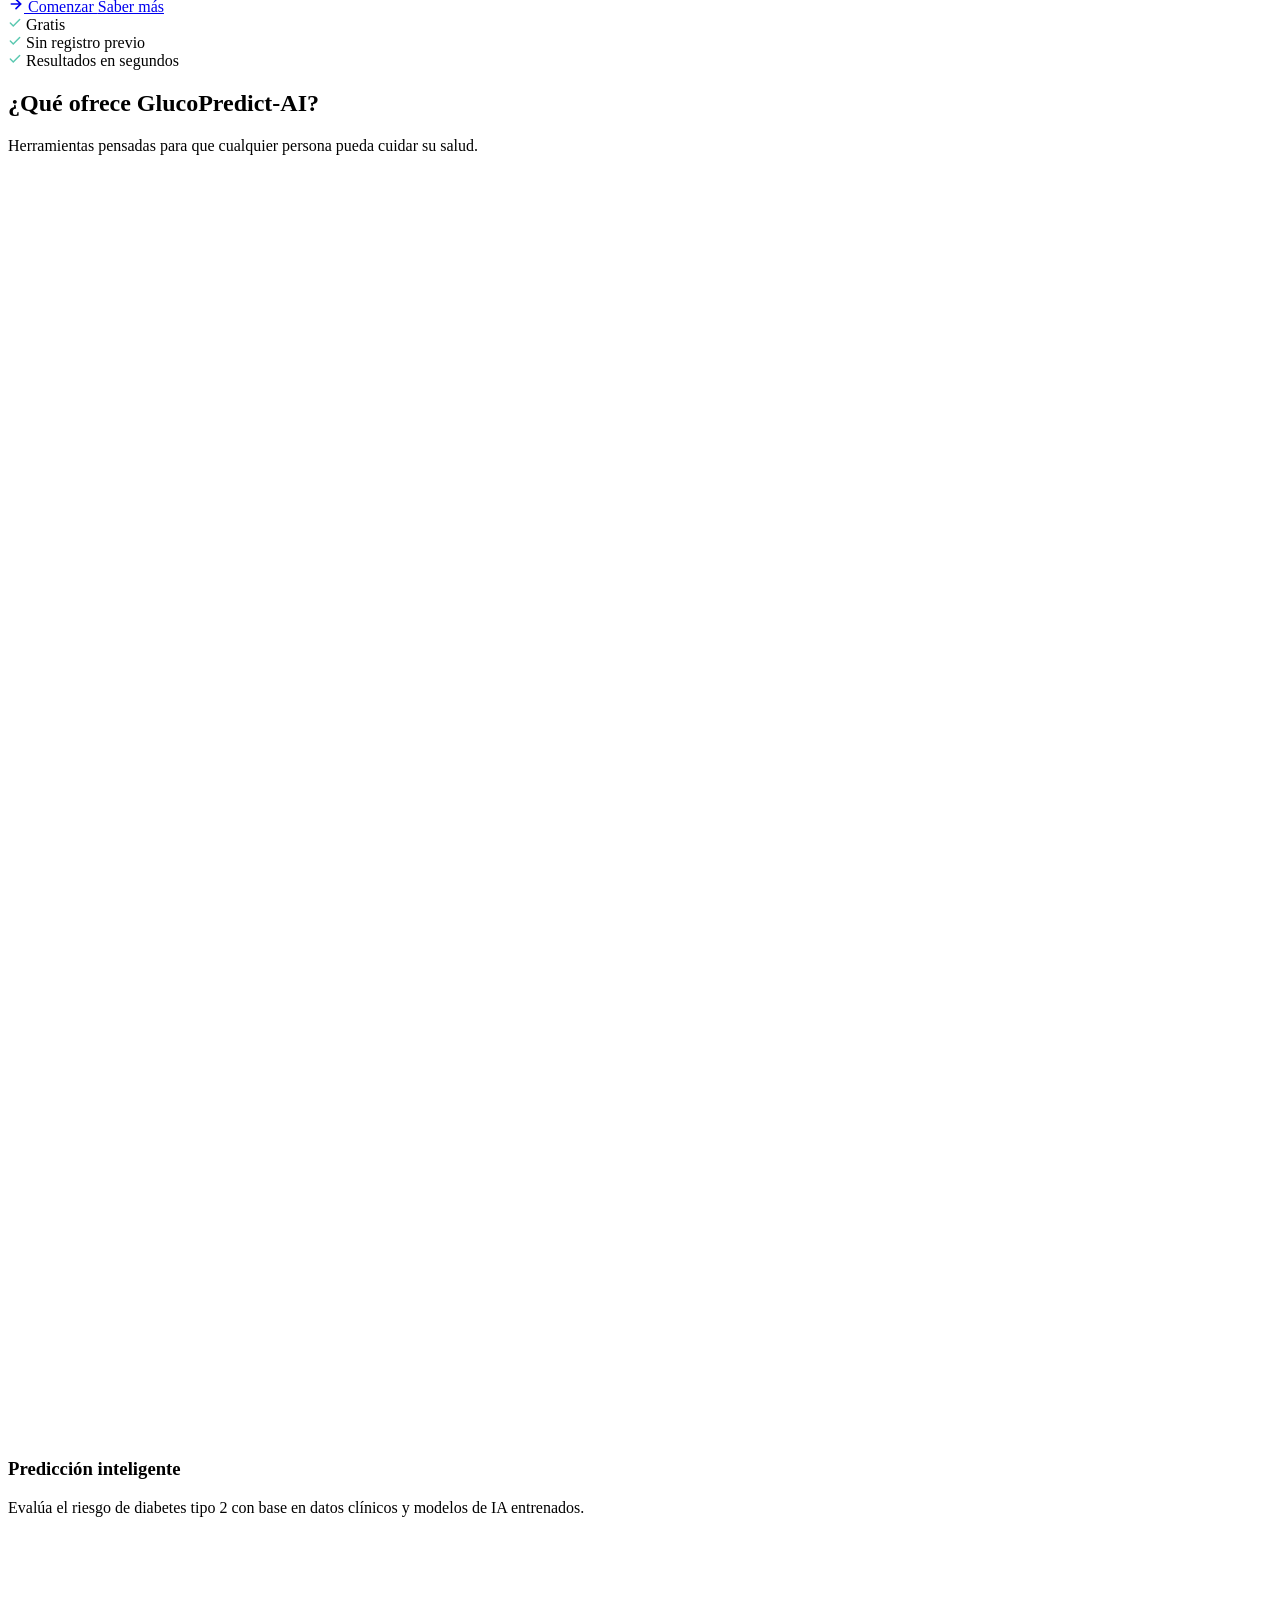
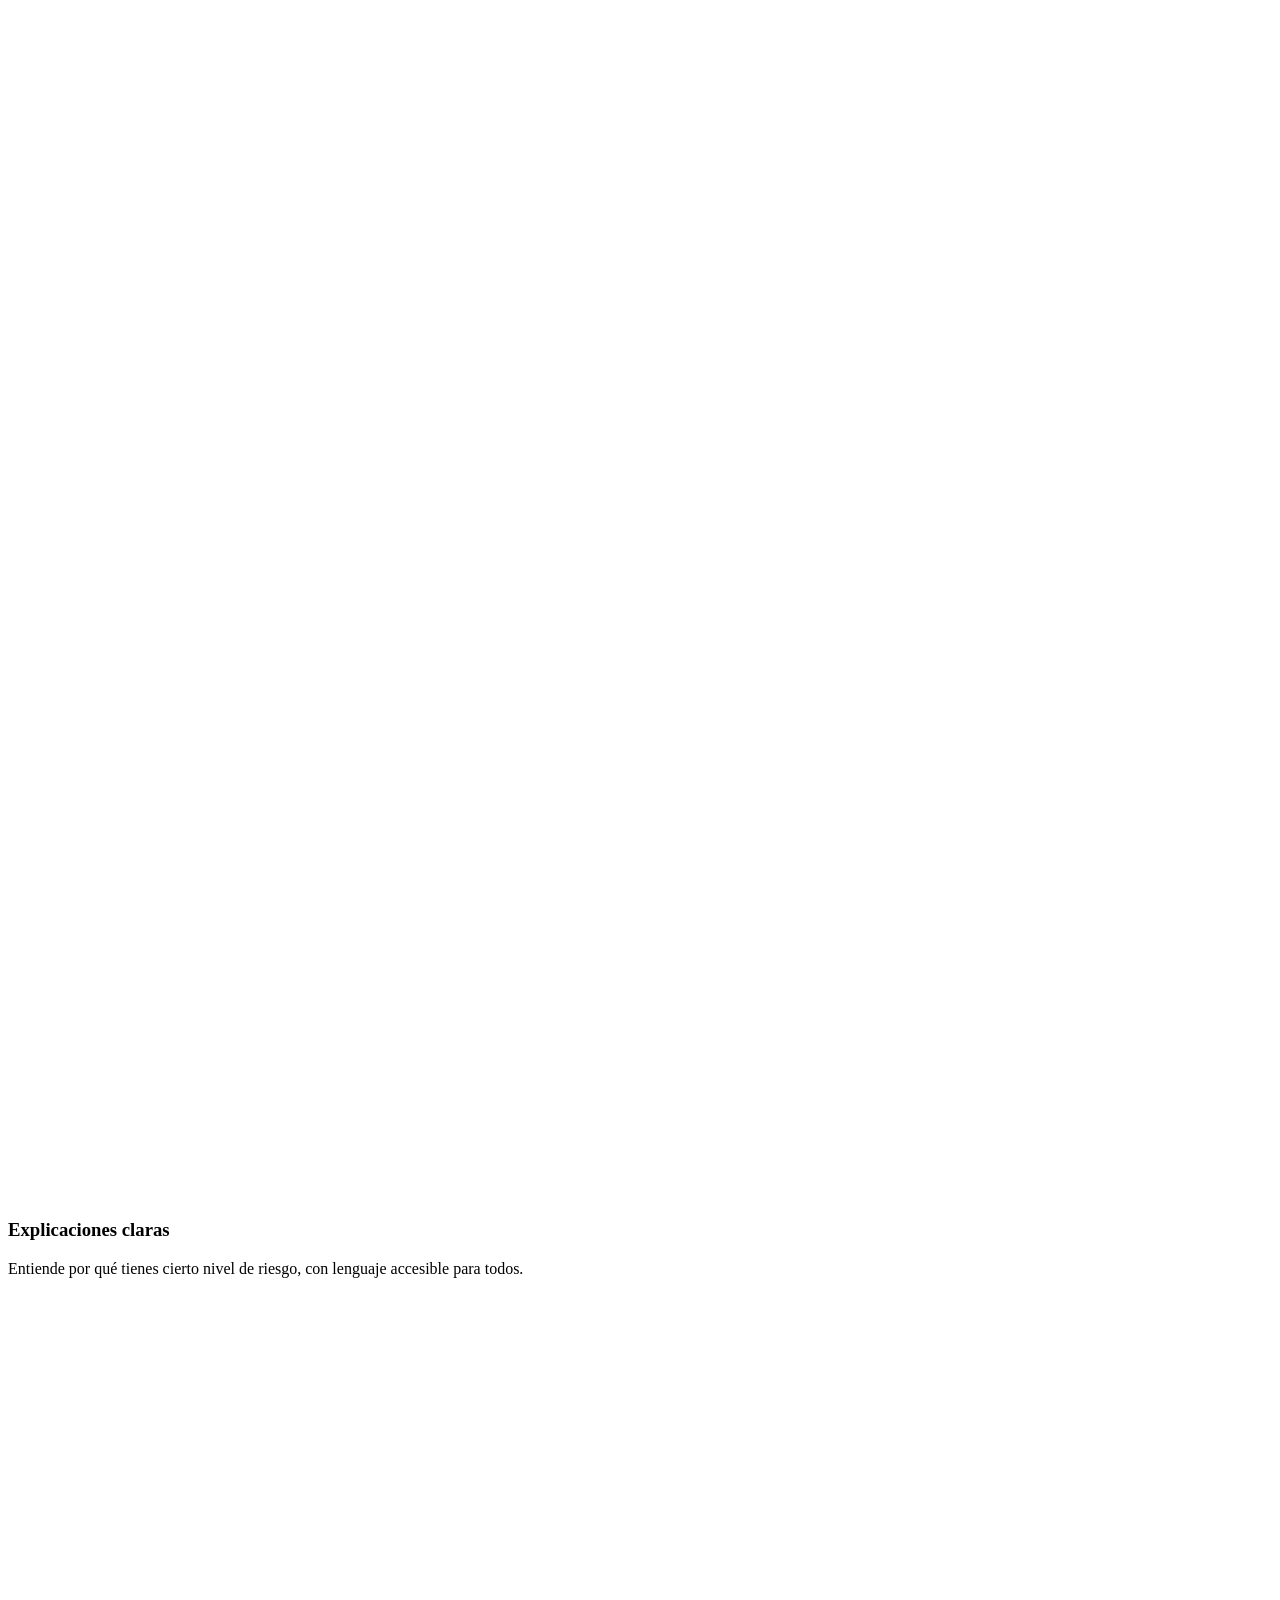
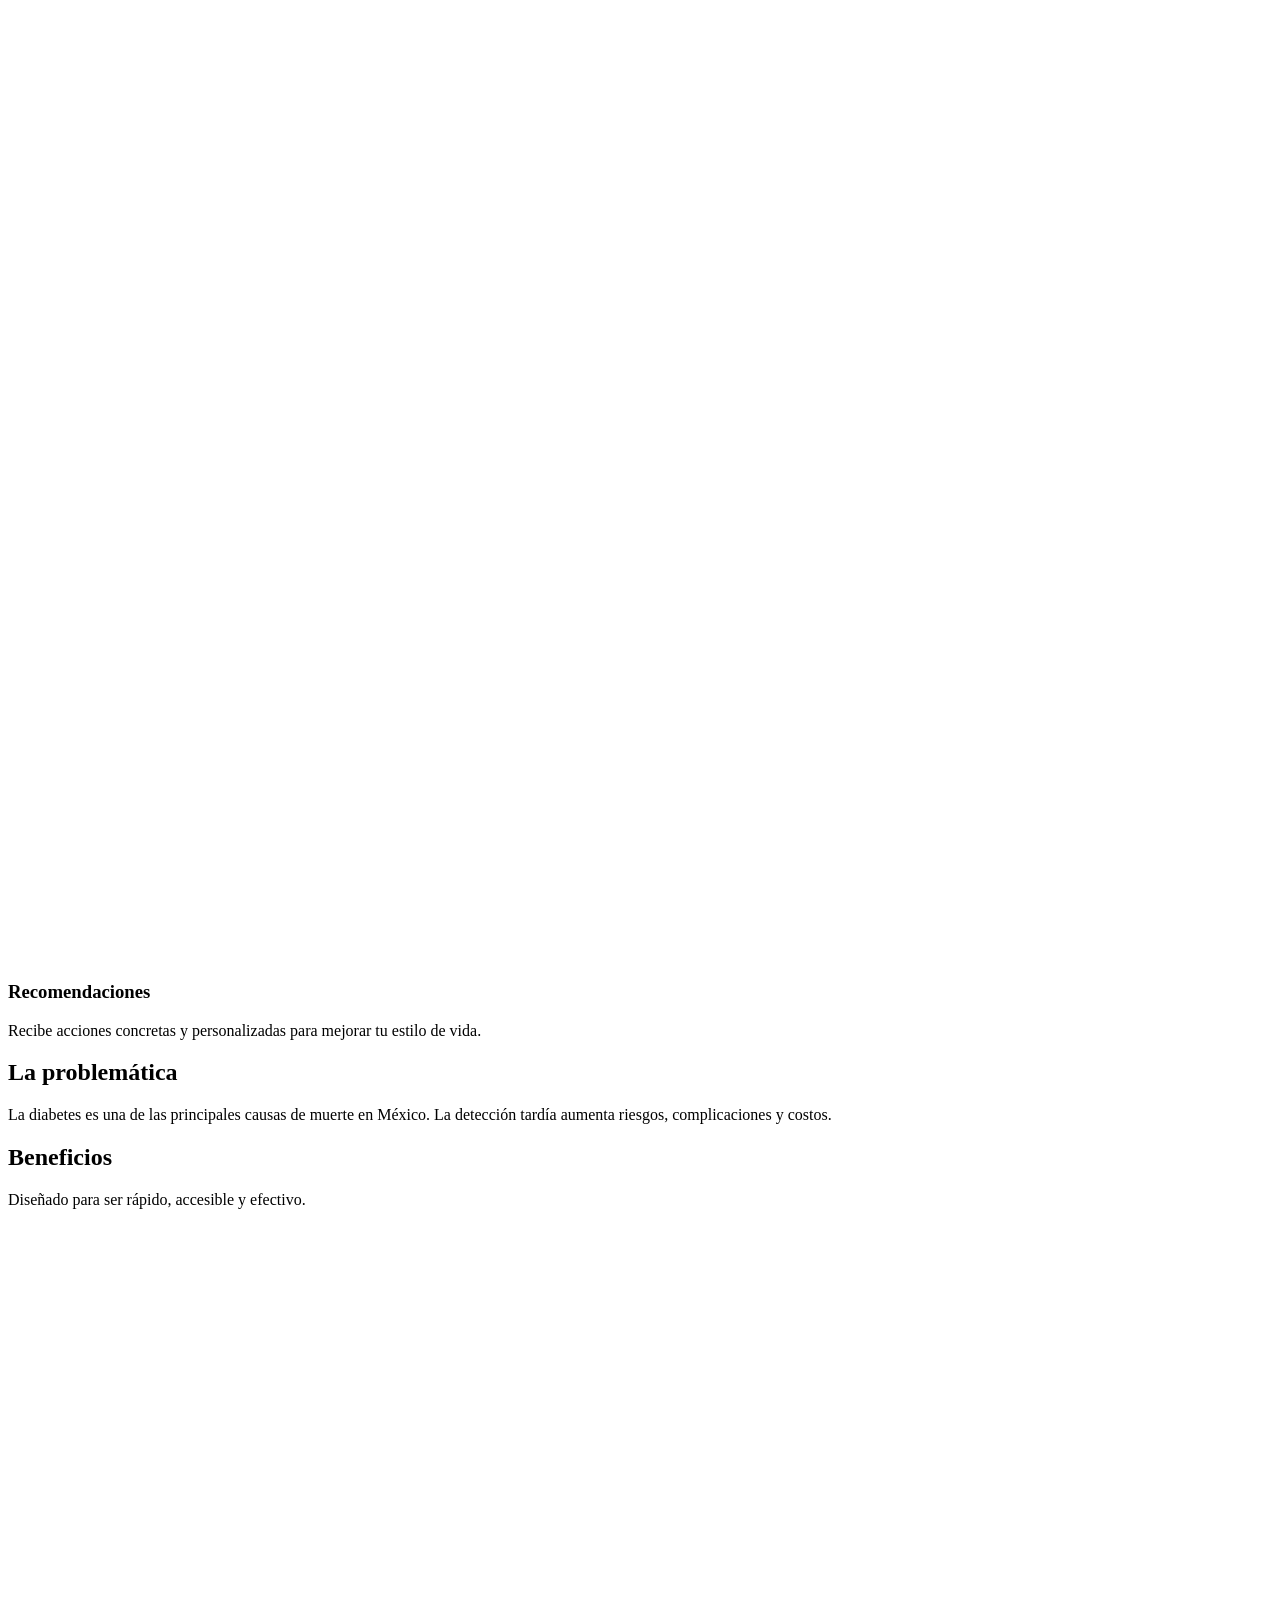
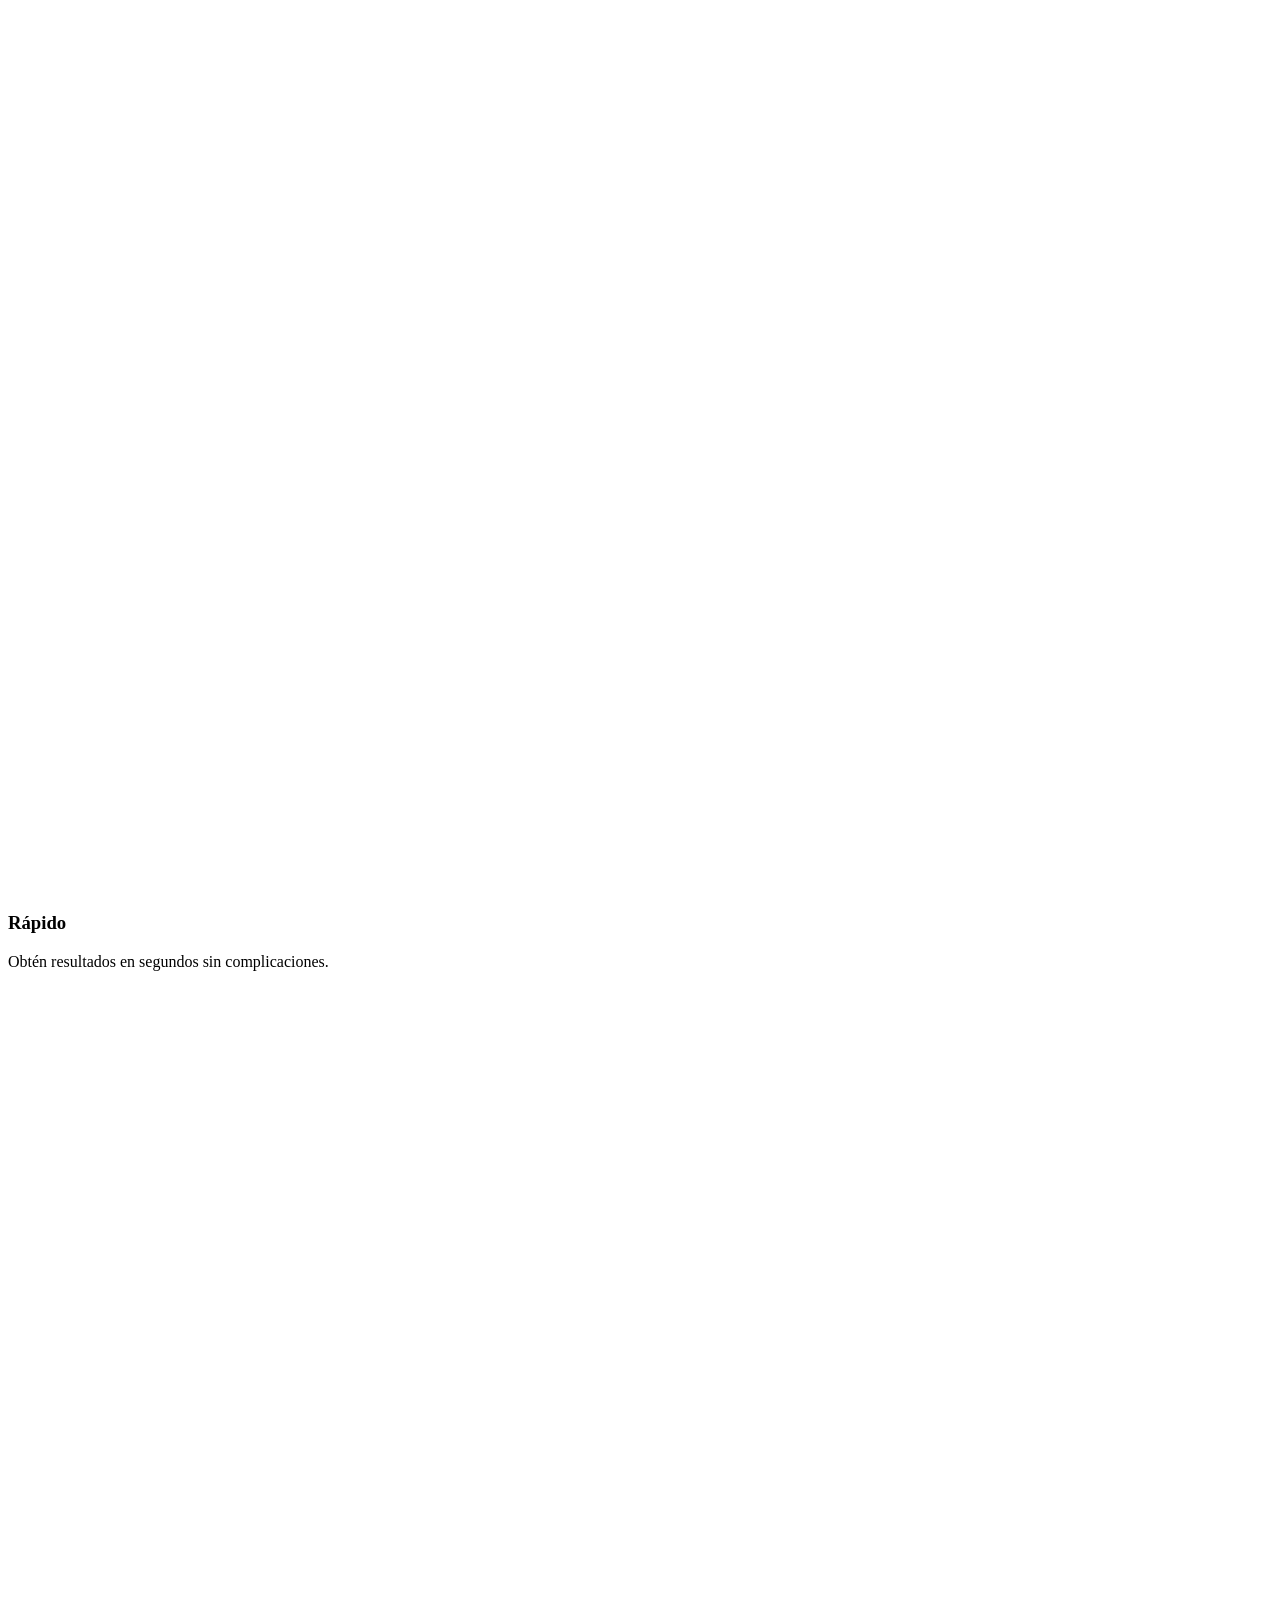
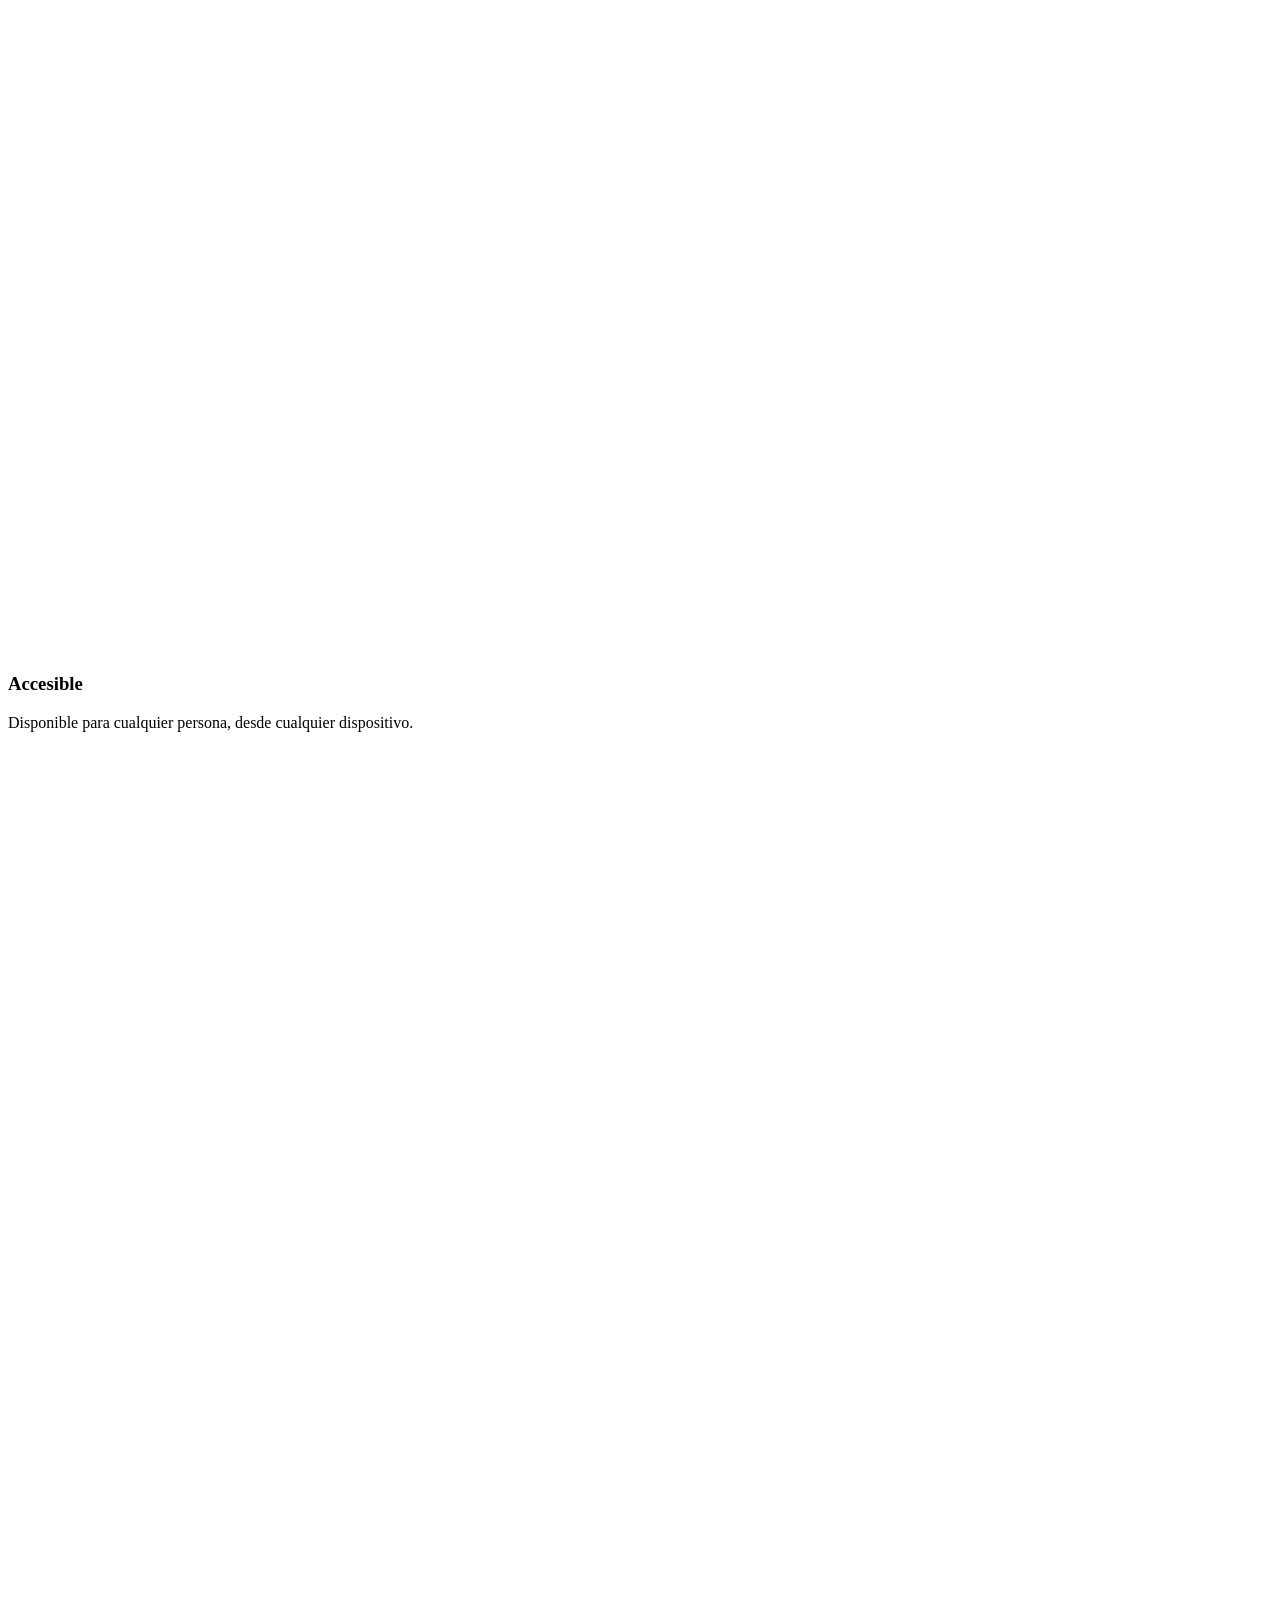
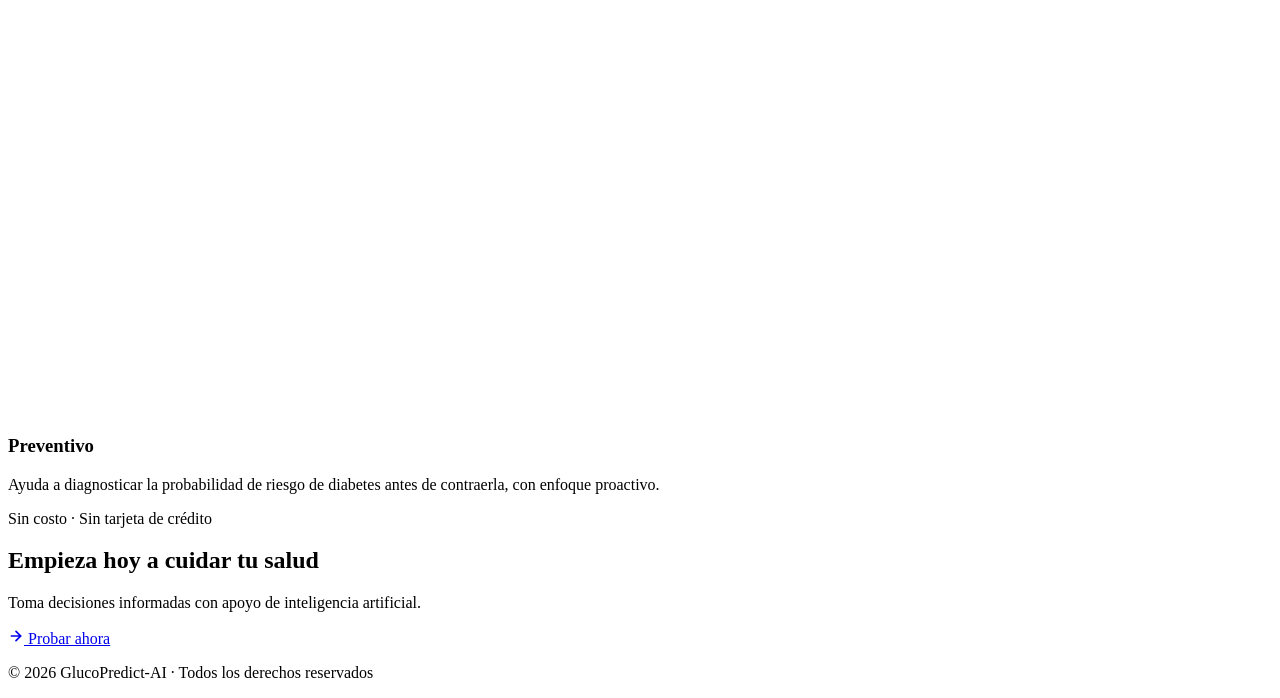
==== commit 4aa0ed26: "Se agrego el inicio automatico Se modifico la interfaz de perfil_persona Se arreglaron disenos" ====
--- a/index.html
+++ b/index.html
@@ -255,6 +255,7 @@
   /* ========================
      MODAL LOGIC
   ======================== */
+  
   const overlay  = document.getElementById('modalOverlay');
   const modalClose = document.getElementById('modalClose');
   const triggers = document.querySelectorAll('.btn-login-trigger');
